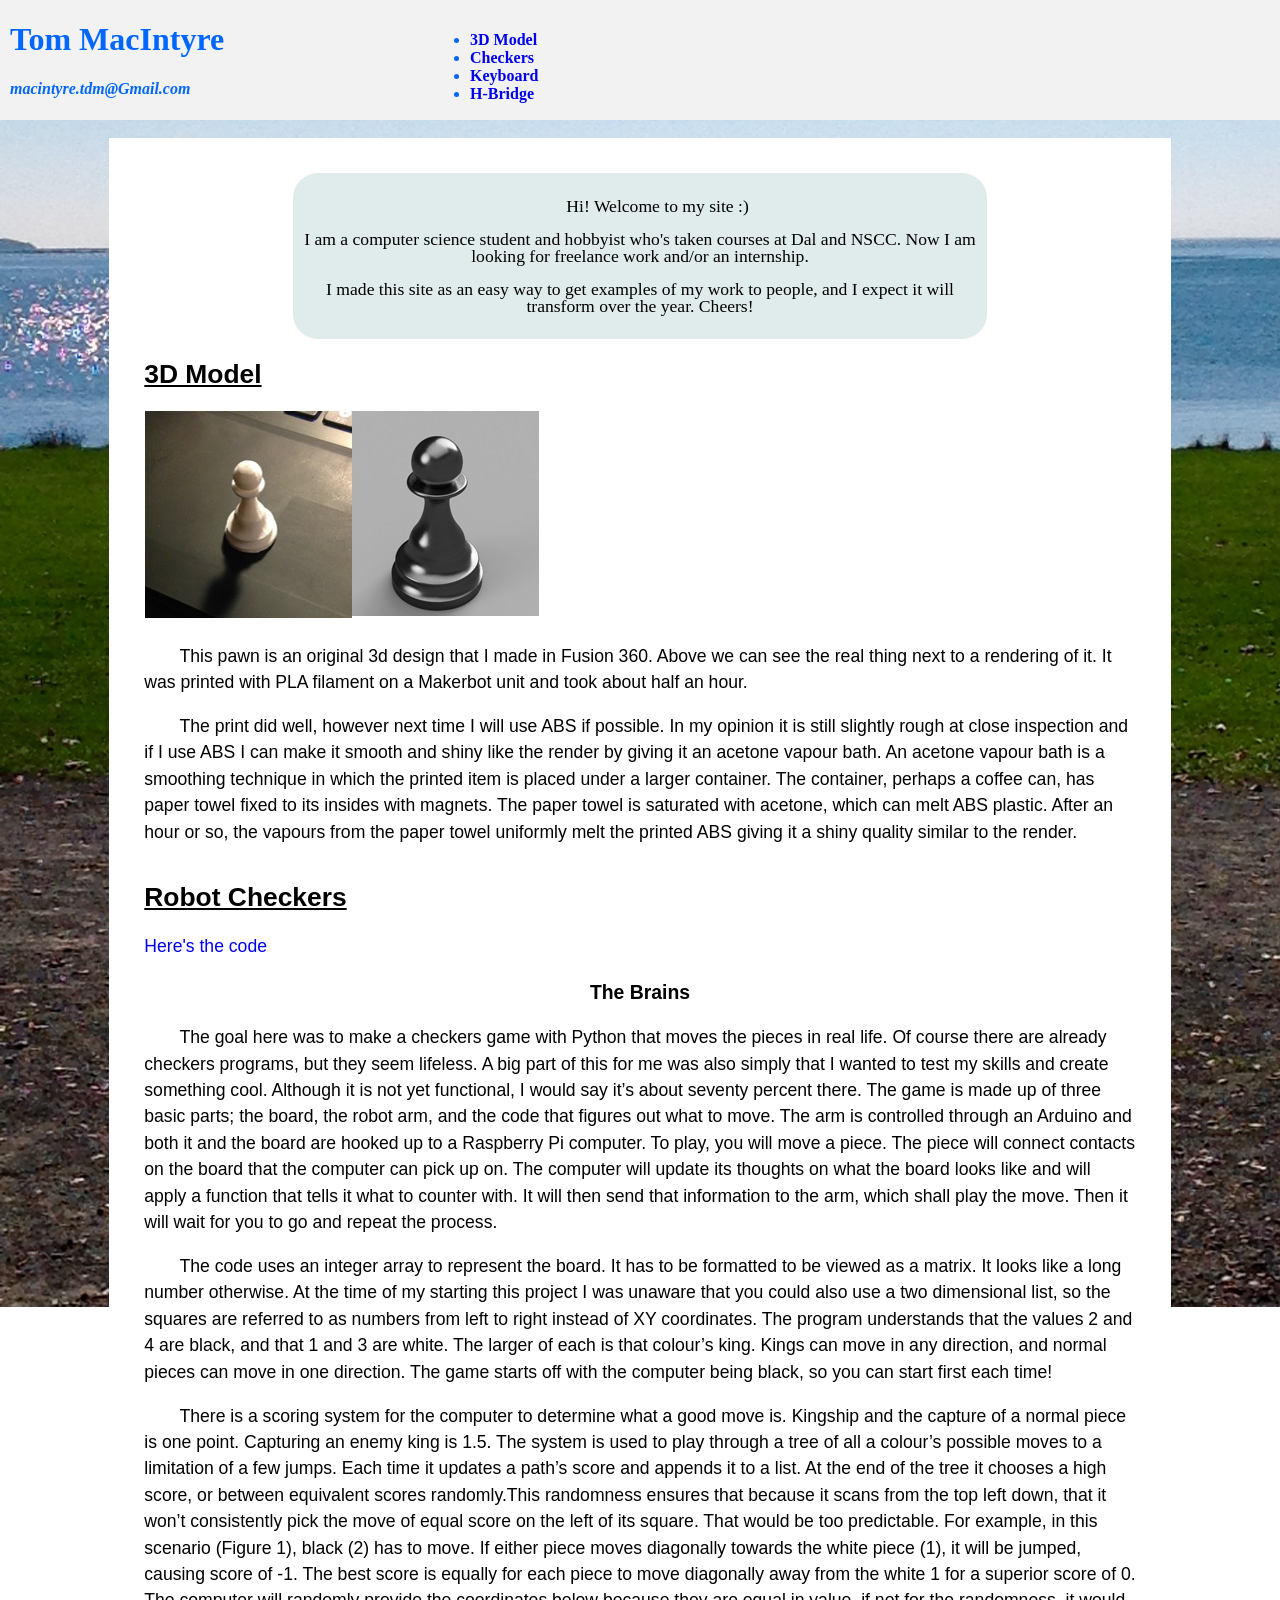
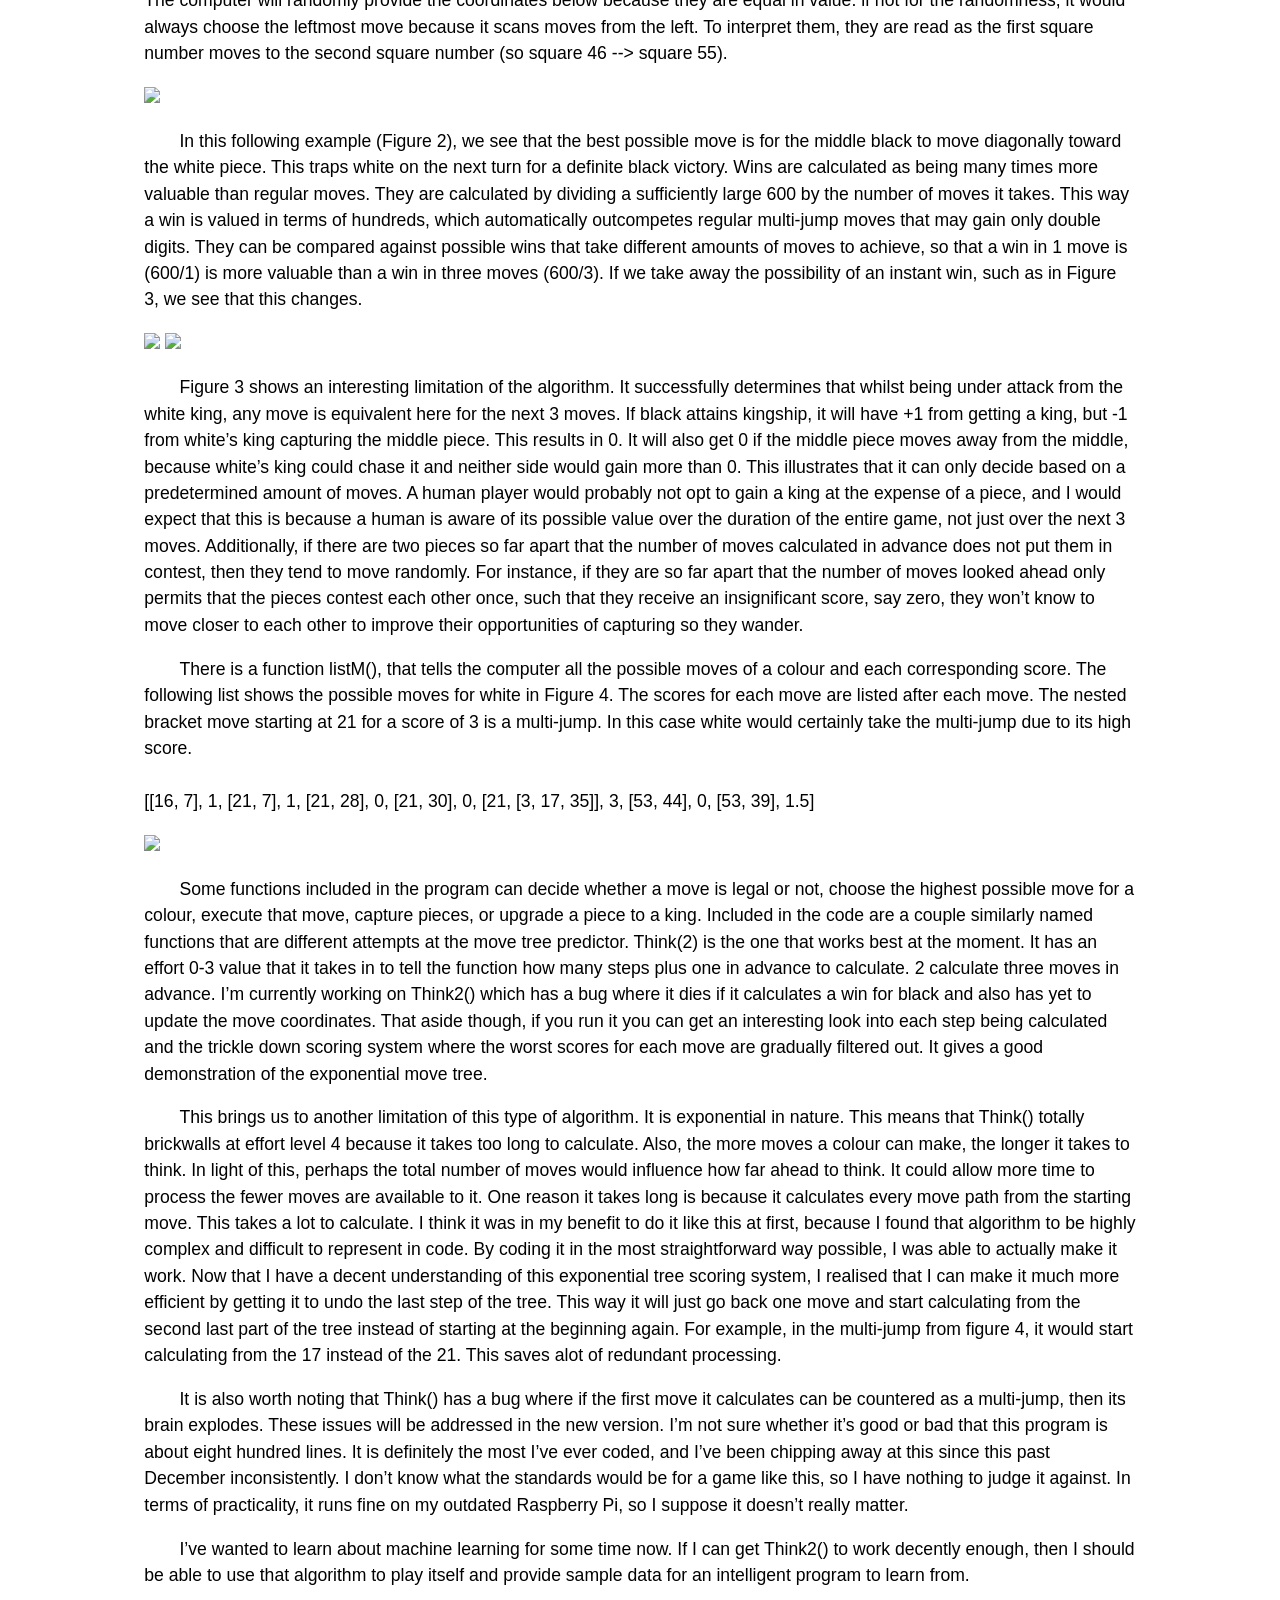
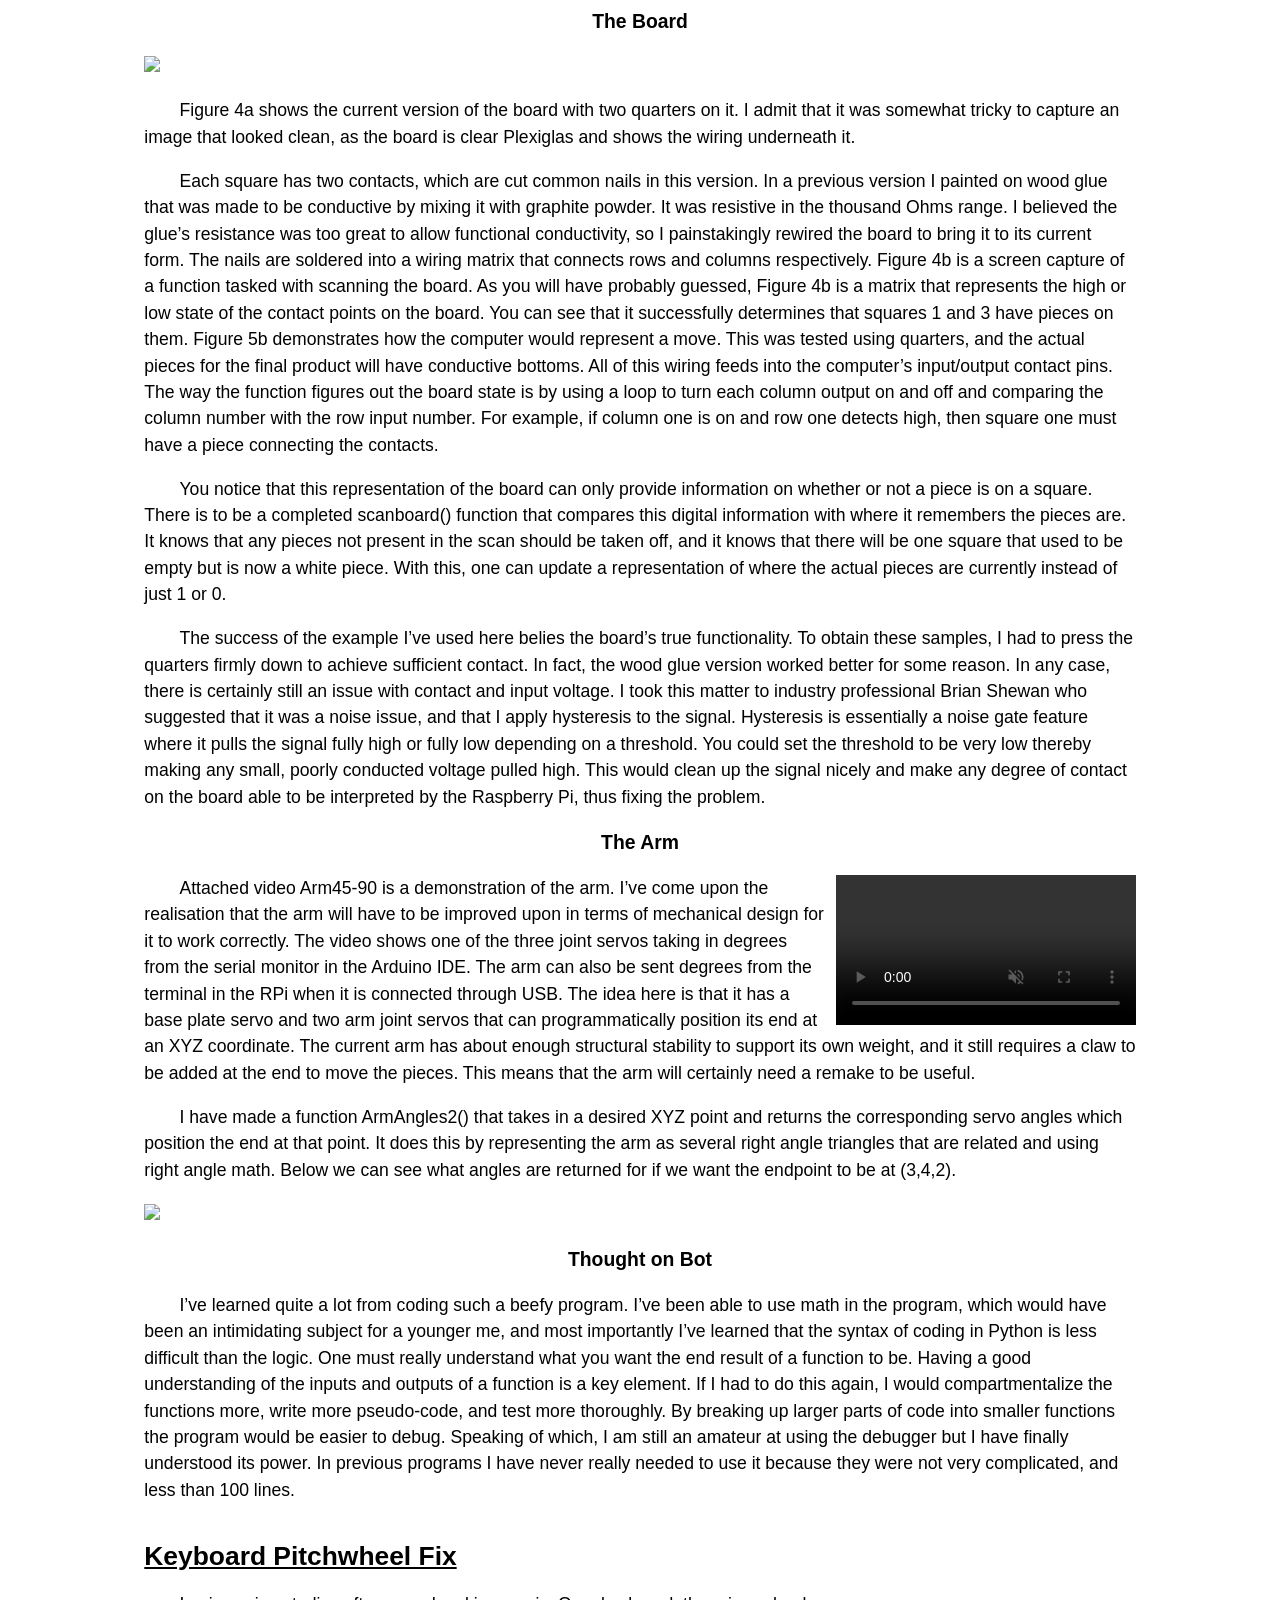
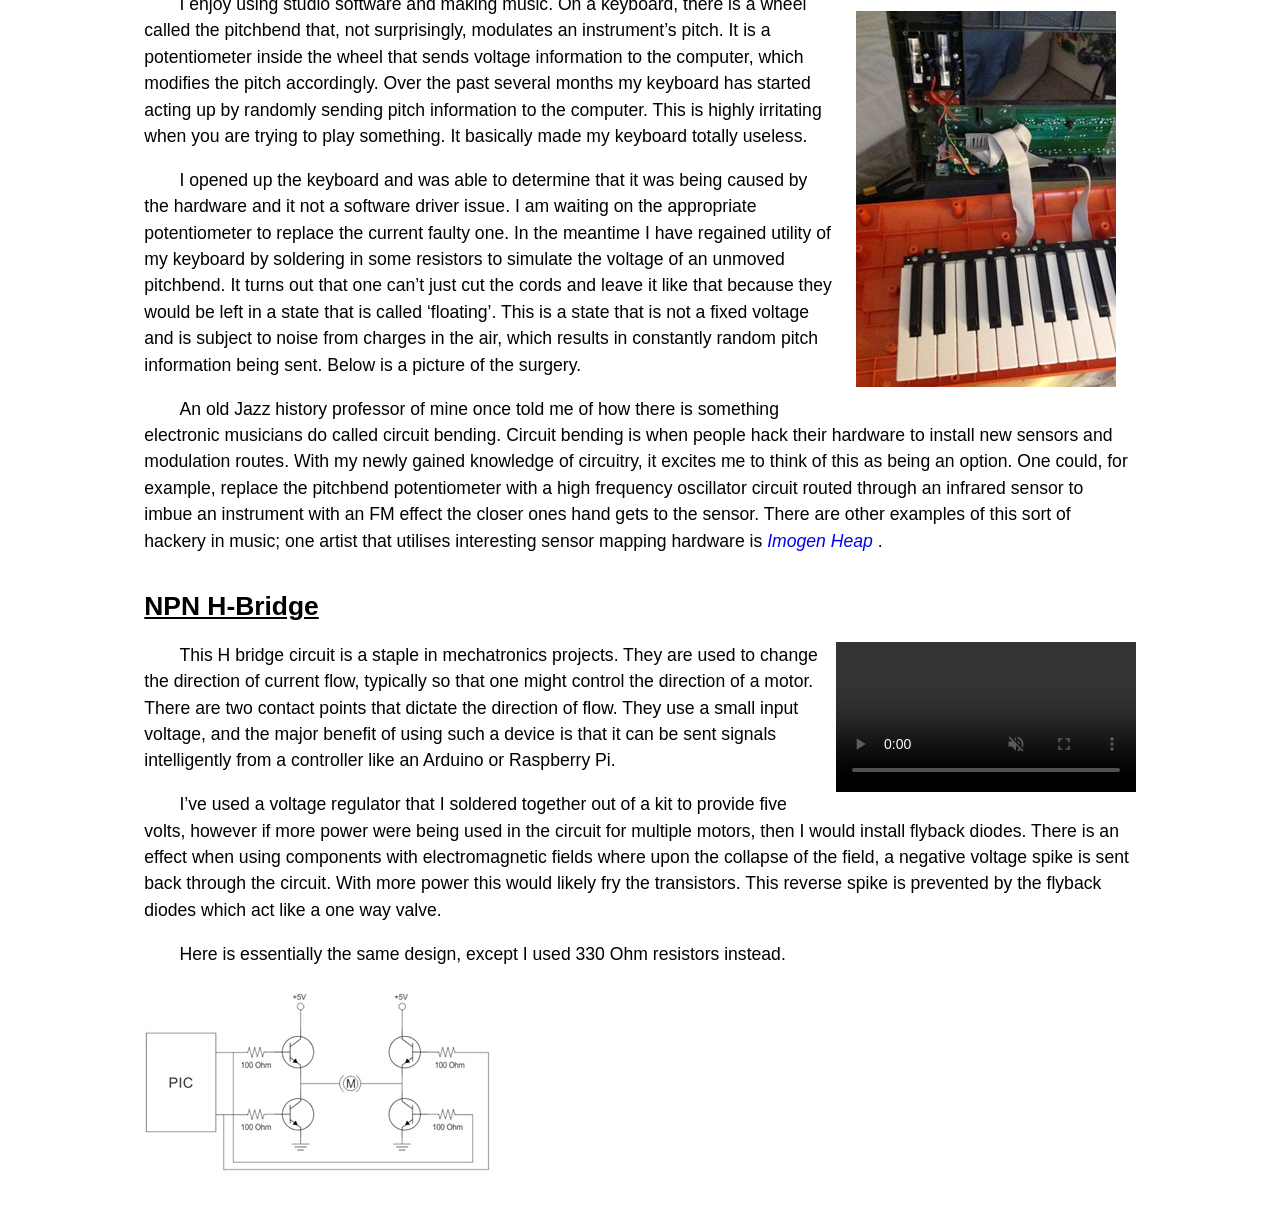
==== index.html @ 58f38b6b "new site" ====
<!DOCTYPE html>
<html>
	<head>
		<!--
		Author: Tom MacIntyre
		Date:2017, September 8th
		Filename: Test
		Supporting files:
		Supporting files:
		-->
		<meta charset="UTF-8"/>		
		<title> My Site </title>
		<meta http-equiv="refresh" content="199" >
	<style>
	p{
		text-indent:2em;
	}
	a{			
		text-decoration:none;		
	}
	h2:before { 
	  display: block; 
	  content: " "; 
	  margin-top: -135px; 
	  height: 135px; 
	  visibility: hidden; 
	}
	html { 
	  background: url("parksea1.jpg") no-repeat center center fixed; 
	  -webkit-background-size: cover;
	  -moz-background-size: cover;
	  -o-background-size: cover;
	  background-size: cover;
	}
	
	header{
		color:rgb(0, 102, 255);
		font-family:"georgia",Times, serif;
		height:120px;
		position:fixed;
		top:0px;
		left:0px;
		min-width:5000px;
		padding-left:10px;
		background-color:rgba(242, 242, 242, 1);
		z-index: 1;
	}
	
	
	#main{	 		
		font-family:"Book Antiqua",sans-serif;
		font-weight:100;
		line-height:150%;
		font-size:1.1em;
		display:inline-block;
		background-color:white;
		padding:2em;		
		margin-top:0px;		
		margin-left:8%;
		margin-right:8%;
		min-width:600px;
		position:relative;
				
		top:130px;	 
	}	
	h3{
		font-size:1.1em;
		text-align:center;
	}
	
	h2{
	text-decoration: underline;
	
	}
	nav{
	
		position:fixed;		
		height:30px;
		top:15px;
		left:430px;		
		padding-right:25px; 
		padding-left:0px; 		
	}
	
	#intro{
	
	padding:.4em;
	border-radius: 25px;
	text-align:center;
	background-color:rgba(102, 153, 153, 0.2);
	margin-left:15%;
	margin-right:15%;
	font-family:"georgia",Times, serif;
	line-height:95%;	
	}
	#finthoughts{
		display:inline-block;
	}
	#armvid{
		display:inline-block;
		float:right;
		padding-left:10px;
	}
	#bridgevid{
		display:inline-block;
		float:right;
		padding-left:10px;
	}	
	section{display:inline-block;}
	#imogen{
		color:purple; 
		text-decoration:none;
		color:inherit;
	}
	#pawnsimg{width:30%;}
	#keyboardimg{display:inline-block;float:right; margin:20px; }
	
	
	</style>
	
	</head>
	
	
	<header> 
		<h1> <strong> Tom MacIntyre </h1>
		<address>macintyre.tdm@Gmail.com</address>
	<nav>
		<ul>
			<li><a href="#3dmodel">3D Model</a></li>
			<li><a href="#checkers">Checkers</a></li>
			<li><a href="#keyboard">Keyboard </a></li>
			<li><a href="#bridge">H-Bridge</a></li>
		</ul>
	</nav>
	</header>
	
	<body>
	
	
	<section id="main">		
		
		<section id="intro">
			<p>Hi! Welcome to my site :)<br> <br>
			I am a computer science student and hobbyist who's taken courses at Dal and NSCC. Now I am looking for freelance work and/or an internship.
			<br>			<br>
			I made this site as an easy way to get examples of my work to people, and I expect it will transform over the year.
			Cheers!
			</p>
		</section>
		
		<section>
			<h2 id="3dmodel">3D Model</h2>
			<img id="realpawnimg" src="pawns.jpg">
			
			<p>
			This pawn is an original 3d design that I made in Fusion 360. Above we can see the real thing next to a rendering of it. It was printed with PLA filament on a Makerbot unit and took about half an hour. </p>
			<p>
			The print did well, however next time I will use ABS if possible. In my opinion it is still slightly rough at close inspection and if I use ABS I can make it smooth and shiny like the render by giving it an acetone vapour bath. An acetone vapour bath is a smoothing technique in which the printed item is placed under a larger container. The container, perhaps a coffee can, has paper towel fixed to its insides with magnets. The paper towel is saturated with acetone, which can melt ABS plastic. After an hour or so, the vapours from the paper towel uniformly melt the printed ABS giving it a shiny quality similar to the render.
			</p>
		</section>
		<section>
			<h2 id="checkers">Robot Checkers</h2>
			<a href="Robot Checkers Code.txt">Here's the code</a>
			
			<h3>The Brains</h3>
			
			<p>
			The goal here was to make a checkers game with Python that moves the pieces in real life. Of course there are already checkers programs, but they seem lifeless. A big part of this for me was also simply that I wanted to test my skills and create something cool. Although it is not yet functional, I would say it’s about seventy percent there.
			The game is made up of three basic parts; the board, the robot arm, and the code that figures out what to move. 
			The arm is controlled through an Arduino and both it and the board are hooked up to a Raspberry Pi computer.
			To play, you will move a piece. The piece will connect contacts on the board that the computer can pick up on. The computer will update its thoughts on what the board looks like and will apply a function that tells it what to counter with. It will then send that information to the arm, which shall play the move. Then it will wait for you to go and repeat the process.

			</p>
			<p>
			The code uses an integer array to represent the board. It has to be formatted to be viewed as a matrix. It looks like a long number otherwise. At the time of my starting this project I was unaware that you could also use a two dimensional list, so the squares are referred to as numbers from left to right instead of XY coordinates. 
			The program understands that the values 2 and 4 are black, and that 1 and 3 are white. The larger of each is that colour’s king. Kings can move in any direction, and normal pieces can move in one direction. The game starts off with the computer being black, so you can start first each time!
			</p>
			<p>
			
			There is a scoring system for the computer to determine what a good move is. Kingship and the capture of a normal piece is one point. Capturing an enemy king is 1.5. The system is used to play through a tree of all a colour’s possible moves to a limitation of a few jumps. Each time it updates a path’s score and appends it to a list. At the end of the tree it chooses a high score, or between equivalent scores randomly.This randomness ensures that because it scans from the top left down, that it won’t consistently pick the move of equal score on the left of its square. That would be too predictable. For example, in this scenario (Figure 1), black (2) has to move. If either piece moves diagonally towards the white piece (1), it will be jumped, causing score of -1. The best score is equally for each piece to move diagonally away from the white 1 for a superior score of 0.  The computer will randomly provide the coordinates below because they are equal in value. if not for the randomness, it would always choose the leftmost move because it scans moves from the left. To interpret them, they are read as the first square number moves to the second square number (so square 46 --> square 55).

			</p>
			<img src="fig1.jpg">
			<p>
			In this following example (Figure 2), we see that the best possible move is for the middle black to move diagonally toward the white piece. This traps white on the next turn for a definite black victory. Wins are calculated as being many times more valuable than regular moves. They are calculated by dividing a sufficiently large 600 by the number of moves it takes. This way a win is valued in terms of hundreds, which automatically outcompetes regular multi-jump moves that may gain only double digits. They can be compared against possible wins that take different amounts of moves to achieve, so that a win in 1 move is (600/1) is more valuable than a win in three moves (600/3). If we take away the possibility of an instant win, such as in Figure 3, we see that this changes.

			</p>
			<img src="fig2.jpg">
			<img src="fig3.jpg">
			<p>
			Figure 3 shows an interesting limitation of the algorithm. It successfully determines that whilst being under attack from the white king, any move is equivalent here for the next 3 moves. If black attains kingship, it will have +1 from getting a king, but -1 from white’s king capturing the middle piece. This results in 0. It will also get 0 if the middle piece moves away from the middle, because white’s king could chase it and neither side would gain more than 0. This illustrates that it can only decide based on a predetermined amount of moves. A human player would probably not opt to gain a king at the expense of a piece, and I would expect that this is because a human is aware of its possible value over the duration of the entire game, not just over the next 3 moves. Additionally, if there are two pieces so far apart that the number of moves calculated in advance does not put them in contest, then they tend to move randomly. For instance, if they are so far apart that the number of moves looked ahead only permits that the pieces contest each other once, such that they receive an insignificant score, say zero, they won’t know to move closer to each other to improve their opportunities of capturing so they wander.
			</p>
			<p>
			There is a function listM(), that tells the computer all the possible moves of a colour and each corresponding score. The following list shows the possible moves for white in Figure 4. The scores for each move are listed after each move. The nested bracket move starting at 21 for a score of 3 is a multi-jump. In this case white would certainly take the multi-jump due to its high score.
			<br><br>
			[[16, 7], 1, [21, 7], 1, [21, 28], 0, [21, 30], 0, [21, [3, 17, 35]], 3, [53, 44], 0, [53, 39], 1.5]
			</p>
			<img src="fig4.jpg">
			<p>
			Some functions included in the program can decide whether a move is legal or not, choose the highest possible move for a colour, execute that move, capture pieces, or upgrade a piece to a king.

			Included in the code are a couple similarly named functions that are different attempts at the move tree predictor. Think(2) is the one that works best at the moment. It has an effort 0-3 value that it takes in to tell the function how many steps plus one in advance to calculate. 2 calculate three moves in advance. I’m currently working on Think2() which has a bug where it dies if it calculates a win for black and also has yet to update the move coordinates. That aside though, if you run it you can get an interesting look into each step being calculated and the trickle down scoring system where the worst scores for each move are gradually filtered out. It gives a good demonstration of the exponential move tree. 

			</p>
			<p>
			This brings us to another limitation of this type of algorithm. It is exponential in nature. This means that Think() totally brickwalls at effort level 4 because it takes too long to calculate. Also, the more moves a colour can make, the longer it takes to think. In light of this, perhaps the total number of moves would influence how far ahead to think. It could allow more time to process the fewer moves are available to it. One reason it takes long is because it calculates every move path from the starting move. This takes a lot to calculate. I think it was in my benefit to do it like this at first, because I found that algorithm to be highly complex and difficult to represent in code. By coding it in the most straightforward way possible, I was able to actually make it work. Now that I have a decent understanding of this exponential tree scoring system, I realised that I can make it much more efficient by getting it to undo the last step of the tree. This way it will just go back one move and start calculating from the second last part of the tree instead of starting at the beginning again. For example, in the multi-jump from figure 4, it would start calculating from the 17 instead of the 21. This saves alot of redundant processing.
			</p>
			<p>
			It is also worth noting that Think() has a bug where if the first move it calculates can be countered as a multi-jump, then its brain explodes. These issues will be addressed in the new version.
			I’m not sure whether it’s good or bad that this program is about eight hundred lines. It is definitely the most I’ve ever coded, and I’ve been chipping away at this since this past December inconsistently.  I don’t know what the standards would be for a game like this, so I have nothing to judge it against. In terms of practicality, it runs fine on my outdated Raspberry Pi, so I suppose it doesn’t really matter. 

			</p>
			
			<p>
			I’ve wanted to learn about machine learning for some time now. If I can get Think2() to work decently enough, then I should be able to use that algorithm to play itself and provide sample data for an intelligent program to learn from. 
			</p>
			
			<h3>The Board</h3>
			<img src="figboard.jpg">
			
			<p>
			Figure 4a shows the current version of the board with two quarters on it. I admit that it was somewhat tricky to capture an image that looked clean, as the board is clear Plexiglas and shows the wiring underneath it. 
			</p>
			<p>
			Each square has two contacts, which are cut common nails in this version. In a previous version I painted on wood glue that was made to be conductive by mixing it with graphite powder. It was resistive in the thousand Ohms range. I believed the glue’s resistance was too great to allow functional conductivity, so I painstakingly rewired the board to bring it to its current form. The nails are soldered into a wiring matrix that connects rows and columns respectively. Figure 4b is a screen capture of a function tasked with scanning the board. As you will have probably guessed, Figure 4b is a matrix that represents the high or low state of the contact points on the board. You can see that it successfully determines that squares 1 and 3 have pieces on them. Figure 5b demonstrates how the computer would represent a move. This was tested using quarters, and the actual pieces for the final product will have conductive bottoms. All of this wiring feeds into the computer’s input/output contact pins. The way the function figures out the board state is by using a loop to turn each column output on and off and comparing the column number with the row input number. For example, if column one is on and row one detects high, then square one must have a piece connecting the contacts.
			</p>
			<p>
			You notice that this representation of the board can only provide information on whether or not a piece is on a square. There is to be a completed scanboard() function that compares this digital information with where it remembers the pieces are. It knows that any pieces not present in the scan should be taken off, and it knows that there will be one square that used to be empty but is now a white piece. With this, one can update a representation of where the actual pieces are currently instead of just 1 or 0.
			</p>
			<p>
			The success of the example I’ve used here belies the board’s true functionality. To obtain these samples, I had to press the quarters firmly down to achieve sufficient contact. In fact, the wood glue version worked better for some reason. In any case, there is certainly still an issue with contact and input voltage. I took this matter to industry professional Brian Shewan who suggested that it was a noise issue, and that I apply hysteresis to the signal. Hysteresis is essentially a noise gate feature where it pulls the signal fully high or fully low depending on a threshold. You could set the threshold to be very low thereby making any small, poorly conducted voltage pulled high. This would clean up the signal nicely and make any degree of contact on the board able to be interpreted by the Raspberry Pi, thus fixing the problem.
			</p>
			
			<h3>The Arm</h3>
			<video id="armvid" controls muted>
			  <source src="Arm45-90.mp4" type="video/mp4">			  
			  Your browser does not support the video tag.
			</video>
			
			<p>
			Attached video Arm45-90 is a demonstration of the arm. I’ve come upon the realisation that the arm will have to be improved upon in terms of mechanical design for it to work correctly. The video shows one of the three joint servos taking in degrees from the serial monitor in the Arduino IDE. The arm can also be sent degrees from the terminal in the RPi when it is connected through USB. The idea here is that it has a base plate servo and two arm joint servos that can programmatically position its end at an XYZ coordinate. The current arm has about enough structural stability to support its own weight, and it still requires a claw to be added at the end to move the pieces. This means that the arm will certainly need a remake to be useful.
			</p>
			<p>
			I have made a function ArmAngles2() that takes in a desired XYZ point and returns the corresponding servo angles which position the end at that point. It does this by representing the arm as several right angle triangles that are related and using right angle math.
			Below we can see what angles are returned for if we want the endpoint to be at (3,4,2).
			</p>
			<img src="figarm.jpg">
			
			<div id="finthoughts"><h3 >Thought on Bot</h3>
			<p>
			I’ve learned quite a lot from coding such a beefy program. I’ve been able to use math in the program, which would have been an intimidating subject for a younger me, and most importantly I’ve learned that the syntax of coding in Python is less difficult than the logic. One must really understand what you want the end result of a function to be. Having a good understanding of the inputs and outputs of a function is a key element. If I had to do this again, I would compartmentalize the functions more, write more pseudo-code, and test more thoroughly. By breaking up larger parts of code into smaller functions the program would be easier to debug. Speaking of which, I am still an amateur at using the debugger but I have finally understood its power. In previous programs I have never really needed to use it because they were not very complicated, and less than 100 lines. 
			</p>
			</div>
		</section>
		
		
		<section>
			<h2 id="keyboard">Keyboard Pitchwheel Fix</h2>
			<img id="keyboardimg" src="keyboard.jpg">
			<p>
			I enjoy using studio software and making music. On a keyboard, there is a wheel called the pitchbend that, not surprisingly, modulates an instrument’s pitch. It is a potentiometer inside the wheel that sends voltage information to the computer, which modifies the pitch accordingly. Over the past several months my keyboard has started acting up by randomly sending pitch information to the computer. This is highly irritating when you are trying to play something. It basically made my keyboard totally useless.</p>
			
			<p>I opened up the keyboard and was able to determine that it was being caused by the hardware and it not a software driver issue. I am waiting on the appropriate potentiometer to replace the current faulty one. In the meantime I have regained utility of my keyboard by soldering in some resistors to simulate the voltage of an unmoved pitchbend. It turns out that one can’t just cut the cords and leave it like that because they would be left in a state that is called ‘floating’. This is a state that is not a fixed voltage and is subject to noise from charges in the air, which results in constantly random pitch information being sent. Below is a picture of the surgery.</p>
			<p>			
			An old Jazz history professor of mine once told me of how there is something electronic musicians do called circuit bending. Circuit bending is when people hack their hardware to install new sensors and modulation routes. With my newly gained knowledge of circuitry, it excites me to think of this as being an option. One could, for example, replace the pitchbend potentiometer with a high frequency oscillator circuit routed through an infrared sensor to imbue an instrument with an FM effect the closer ones hand gets to the sensor. There are other examples of this sort of hackery in music; one artist that utilises interesting sensor mapping hardware is <a href="https://www.youtube.com/watch?v=ci-yB6EgVW4" target="child"> <em id="imogen">Imogen Heap</em> </a>. 
			</p>
			
		</section>
		
		<section>
			<h2 id="bridge">NPN H-Bridge</h2>
			<video id="bridgevid" controls muted>
			  <source src="NPN_H_bridge.mp4" type="video/mp4">			  
			  Your browser does not support the video tag.
			</video>
			<p>		
				This H bridge circuit is a staple in mechatronics projects. They are used to change the direction of current flow, typically so that one might control the direction of a motor. There are two contact points that dictate the direction of flow. They use a small input voltage, and the major benefit of using such a device is that it can be sent signals intelligently from a controller like an Arduino or Raspberry Pi.</p>
				<p>
				I’ve used a voltage regulator that I soldered together out of a kit to provide five volts, however if more power were being used in the circuit for multiple motors, then I would install flyback diodes. There is an effect when using components with electromagnetic fields where upon the collapse of the field, a negative voltage spike is sent back through the circuit. With more power this would likely fry the transistors. This reverse spike is prevented by the flyback diodes which act like a one way valve.</p>
				<p>
			Here is essentially the same design, except I used 330 Ohm resistors instead. 
			</p>
			<img src="hbridge.jpg">
			
			
		</section>
	</section>
	
	</body>
	
	
	
	
	
</html>
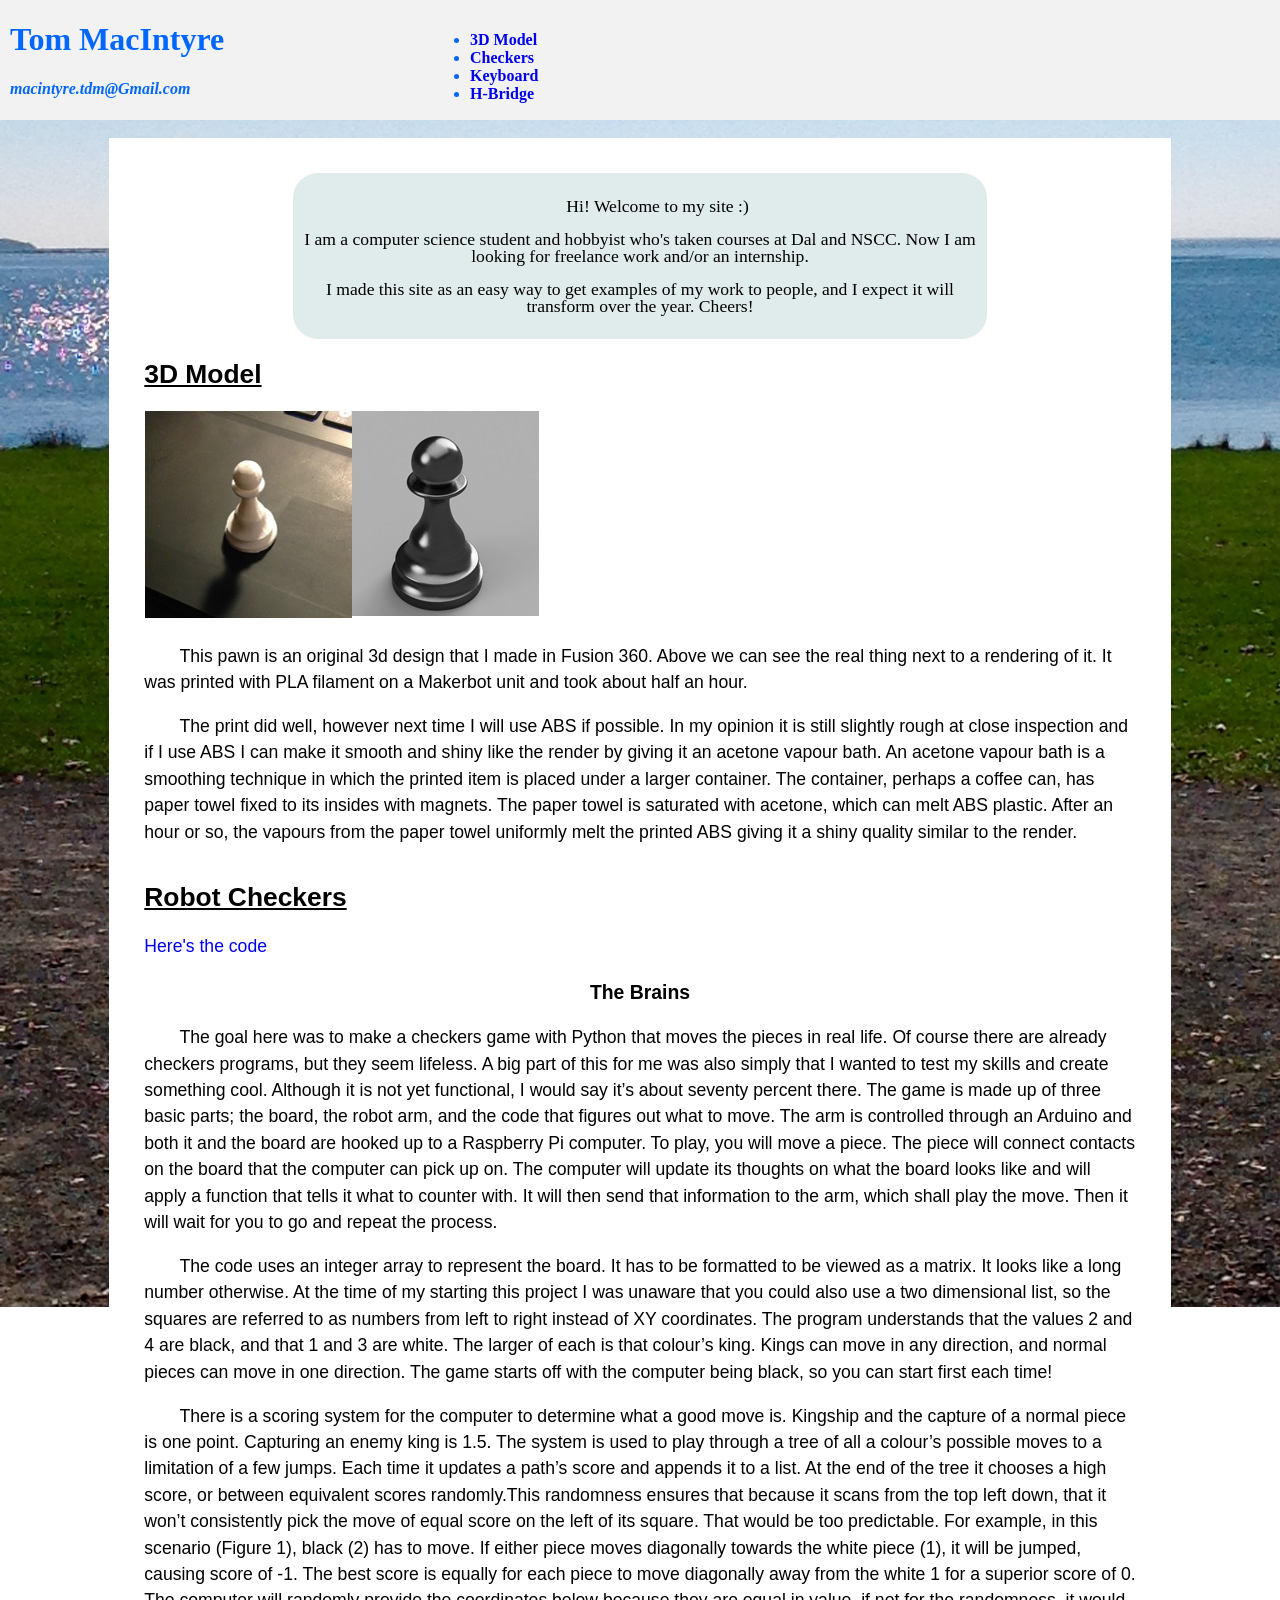
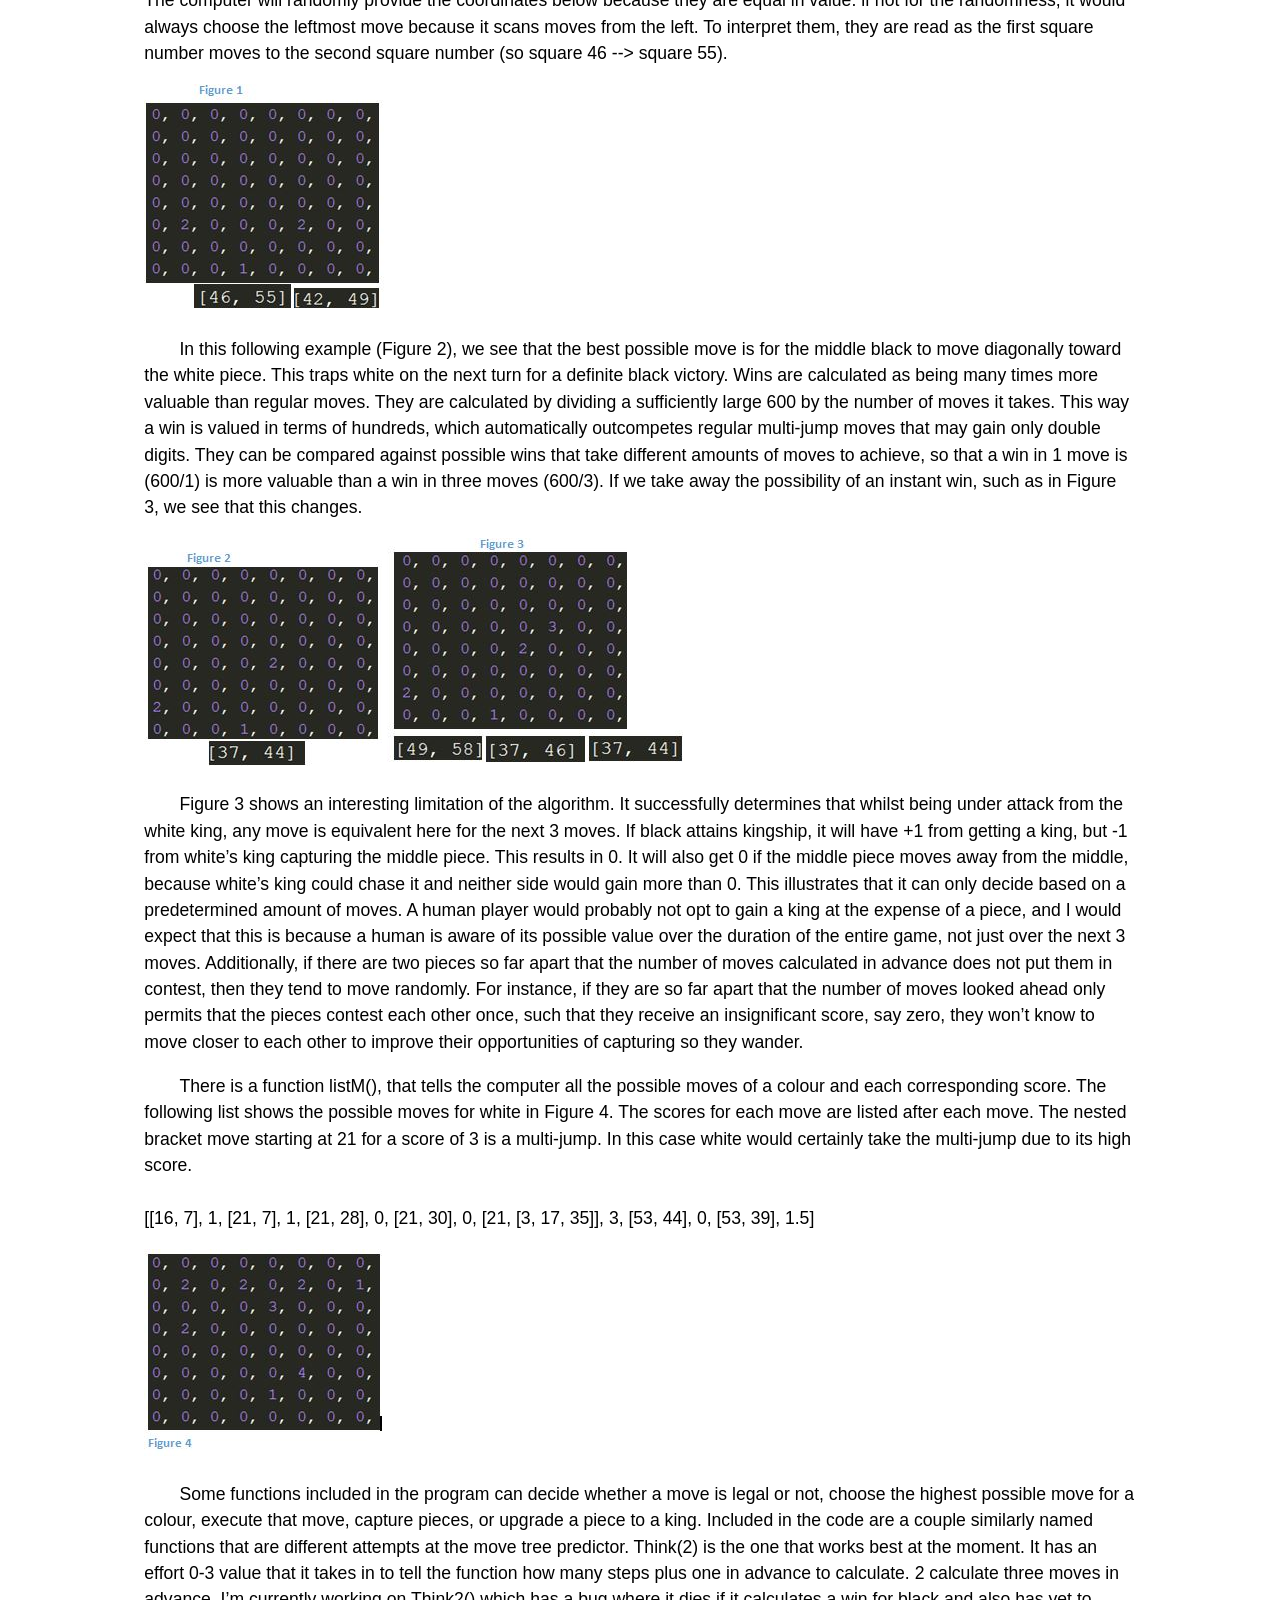
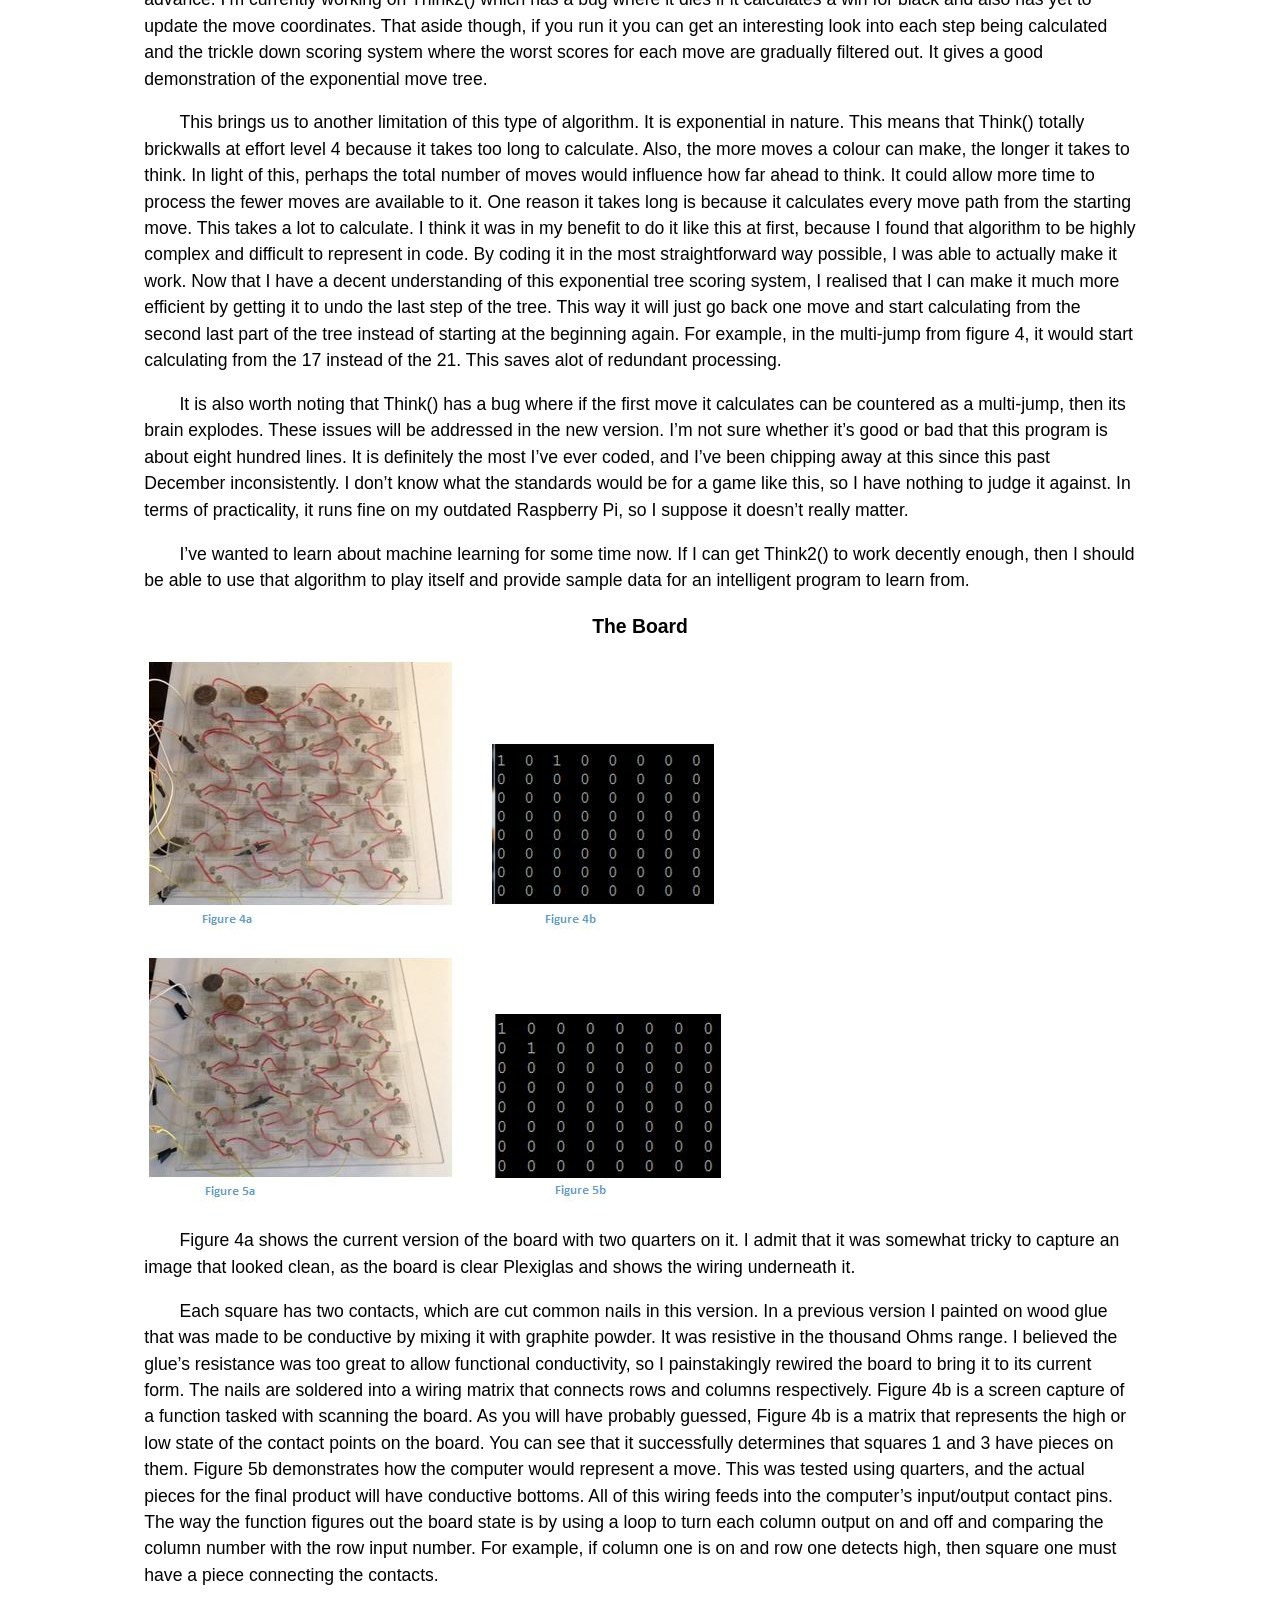
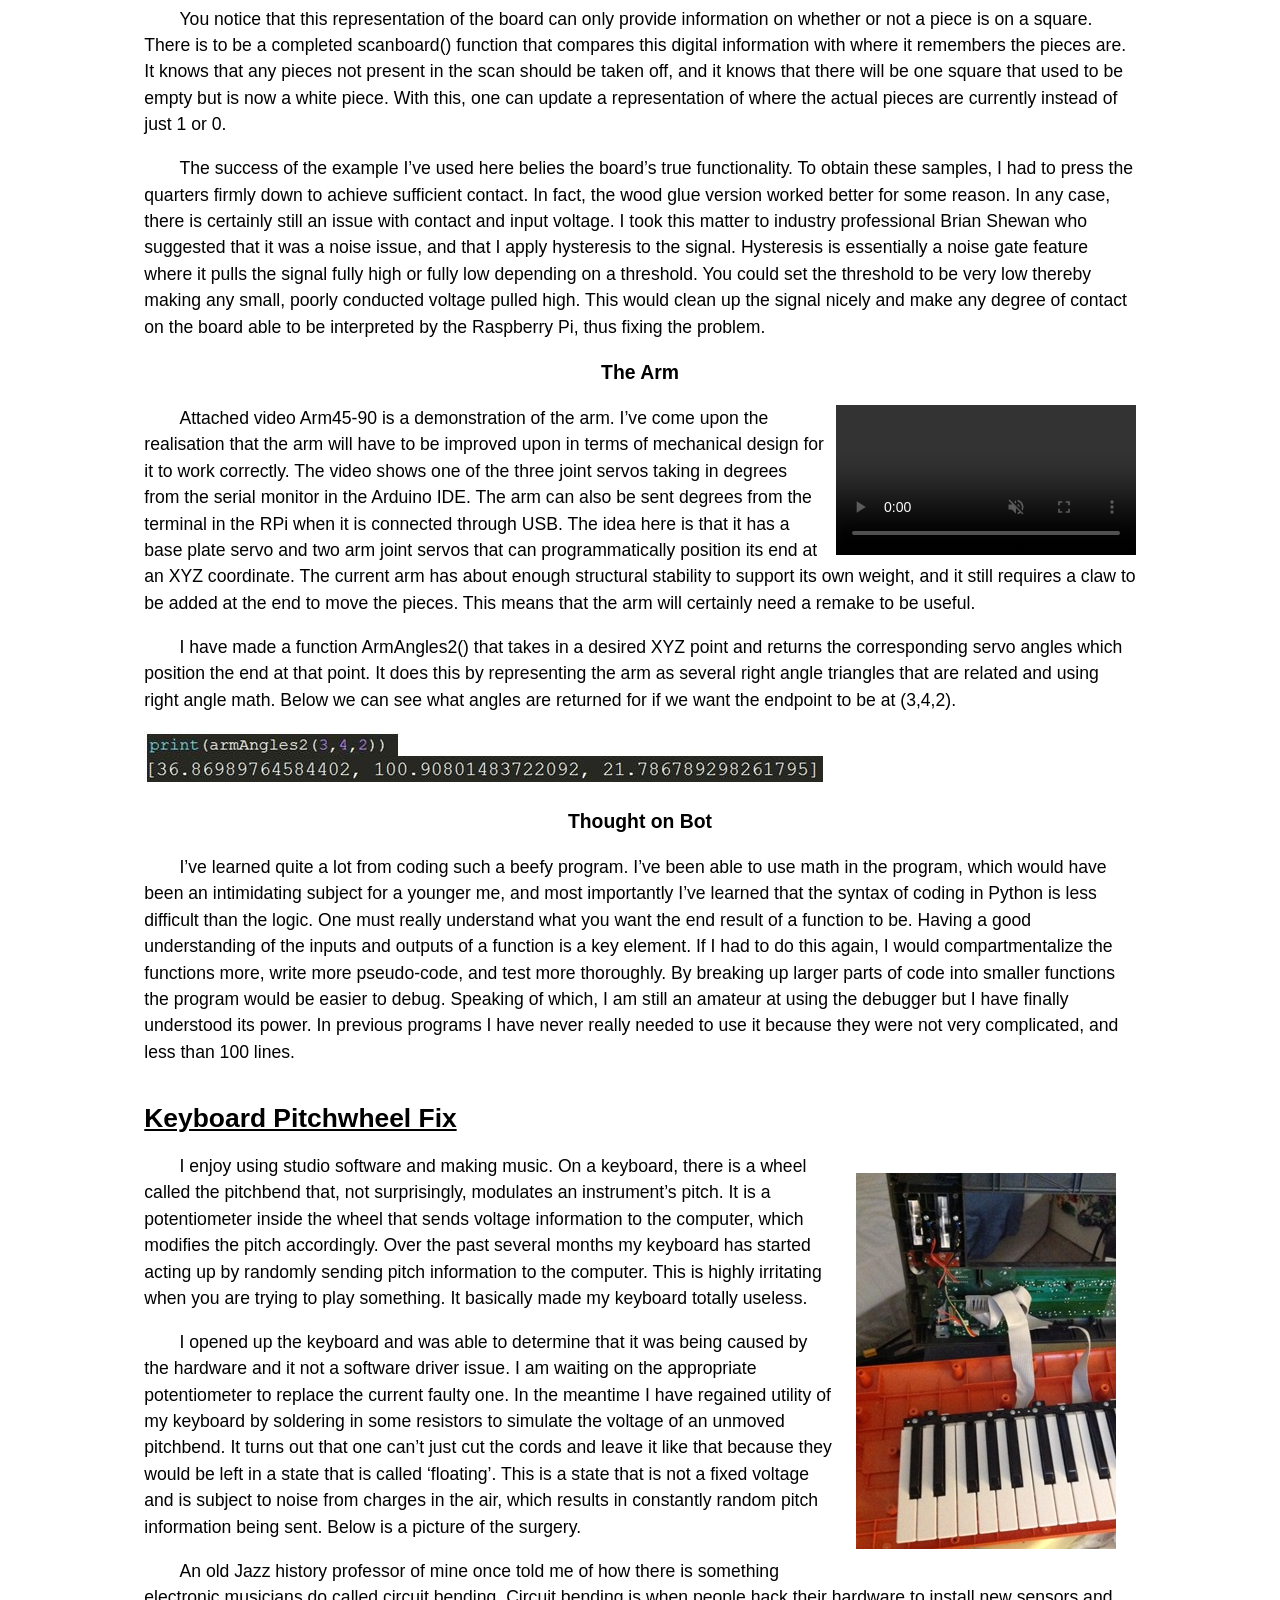
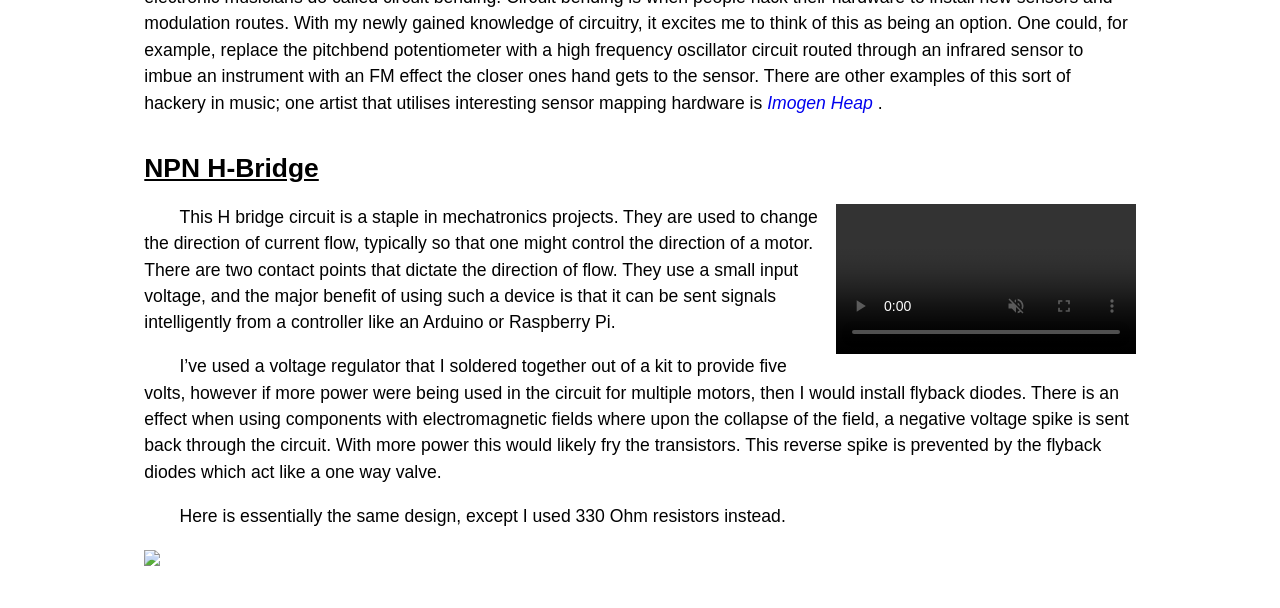
==== commit fff84be6: "stupid jpg vs JPG" ====
--- a/index.html
+++ b/index.html
@@ -180,13 +180,13 @@
 			There is a scoring system for the computer to determine what a good move is. Kingship and the capture of a normal piece is one point. Capturing an enemy king is 1.5. The system is used to play through a tree of all a colour’s possible moves to a limitation of a few jumps. Each time it updates a path’s score and appends it to a list. At the end of the tree it chooses a high score, or between equivalent scores randomly.This randomness ensures that because it scans from the top left down, that it won’t consistently pick the move of equal score on the left of its square. That would be too predictable. For example, in this scenario (Figure 1), black (2) has to move. If either piece moves diagonally towards the white piece (1), it will be jumped, causing score of -1. The best score is equally for each piece to move diagonally away from the white 1 for a superior score of 0.  The computer will randomly provide the coordinates below because they are equal in value. if not for the randomness, it would always choose the leftmost move because it scans moves from the left. To interpret them, they are read as the first square number moves to the second square number (so square 46 --> square 55).
 
 			</p>
-			<img src="fig1.jpg">
+			<img src="fig1.JPG">
 			<p>
 			In this following example (Figure 2), we see that the best possible move is for the middle black to move diagonally toward the white piece. This traps white on the next turn for a definite black victory. Wins are calculated as being many times more valuable than regular moves. They are calculated by dividing a sufficiently large 600 by the number of moves it takes. This way a win is valued in terms of hundreds, which automatically outcompetes regular multi-jump moves that may gain only double digits. They can be compared against possible wins that take different amounts of moves to achieve, so that a win in 1 move is (600/1) is more valuable than a win in three moves (600/3). If we take away the possibility of an instant win, such as in Figure 3, we see that this changes.
 
 			</p>
-			<img src="fig2.jpg">
-			<img src="fig3.jpg">
+			<img src="fig2.JPG">
+			<img src="fig3.JPG">
 			<p>
 			Figure 3 shows an interesting limitation of the algorithm. It successfully determines that whilst being under attack from the white king, any move is equivalent here for the next 3 moves. If black attains kingship, it will have +1 from getting a king, but -1 from white’s king capturing the middle piece. This results in 0. It will also get 0 if the middle piece moves away from the middle, because white’s king could chase it and neither side would gain more than 0. This illustrates that it can only decide based on a predetermined amount of moves. A human player would probably not opt to gain a king at the expense of a piece, and I would expect that this is because a human is aware of its possible value over the duration of the entire game, not just over the next 3 moves. Additionally, if there are two pieces so far apart that the number of moves calculated in advance does not put them in contest, then they tend to move randomly. For instance, if they are so far apart that the number of moves looked ahead only permits that the pieces contest each other once, such that they receive an insignificant score, say zero, they won’t know to move closer to each other to improve their opportunities of capturing so they wander.
 			</p>
@@ -195,7 +195,7 @@
 			<br><br>
 			[[16, 7], 1, [21, 7], 1, [21, 28], 0, [21, 30], 0, [21, [3, 17, 35]], 3, [53, 44], 0, [53, 39], 1.5]
 			</p>
-			<img src="fig4.jpg">
+			<img src="fig4.JPG">
 			<p>
 			Some functions included in the program can decide whether a move is legal or not, choose the highest possible move for a colour, execute that move, capture pieces, or upgrade a piece to a king.
 
@@ -216,7 +216,7 @@
 			</p>
 			
 			<h3>The Board</h3>
-			<img src="figboard.jpg">
+			<img src="figboard.JPG">
 			
 			<p>
 			Figure 4a shows the current version of the board with two quarters on it. I admit that it was somewhat tricky to capture an image that looked clean, as the board is clear Plexiglas and shows the wiring underneath it. 
@@ -244,7 +244,7 @@
 			I have made a function ArmAngles2() that takes in a desired XYZ point and returns the corresponding servo angles which position the end at that point. It does this by representing the arm as several right angle triangles that are related and using right angle math.
 			Below we can see what angles are returned for if we want the endpoint to be at (3,4,2).
 			</p>
-			<img src="figarm.jpg">
+			<img src="figarm.JPG">
 			
 			<div id="finthoughts"><h3 >Thought on Bot</h3>
 			<p>
@@ -280,7 +280,7 @@
 				<p>
 			Here is essentially the same design, except I used 330 Ohm resistors instead. 
 			</p>
-			<img src="hbridge.jpg">
+			<img src="hbridge.JPG">
 			
 			
 		</section>
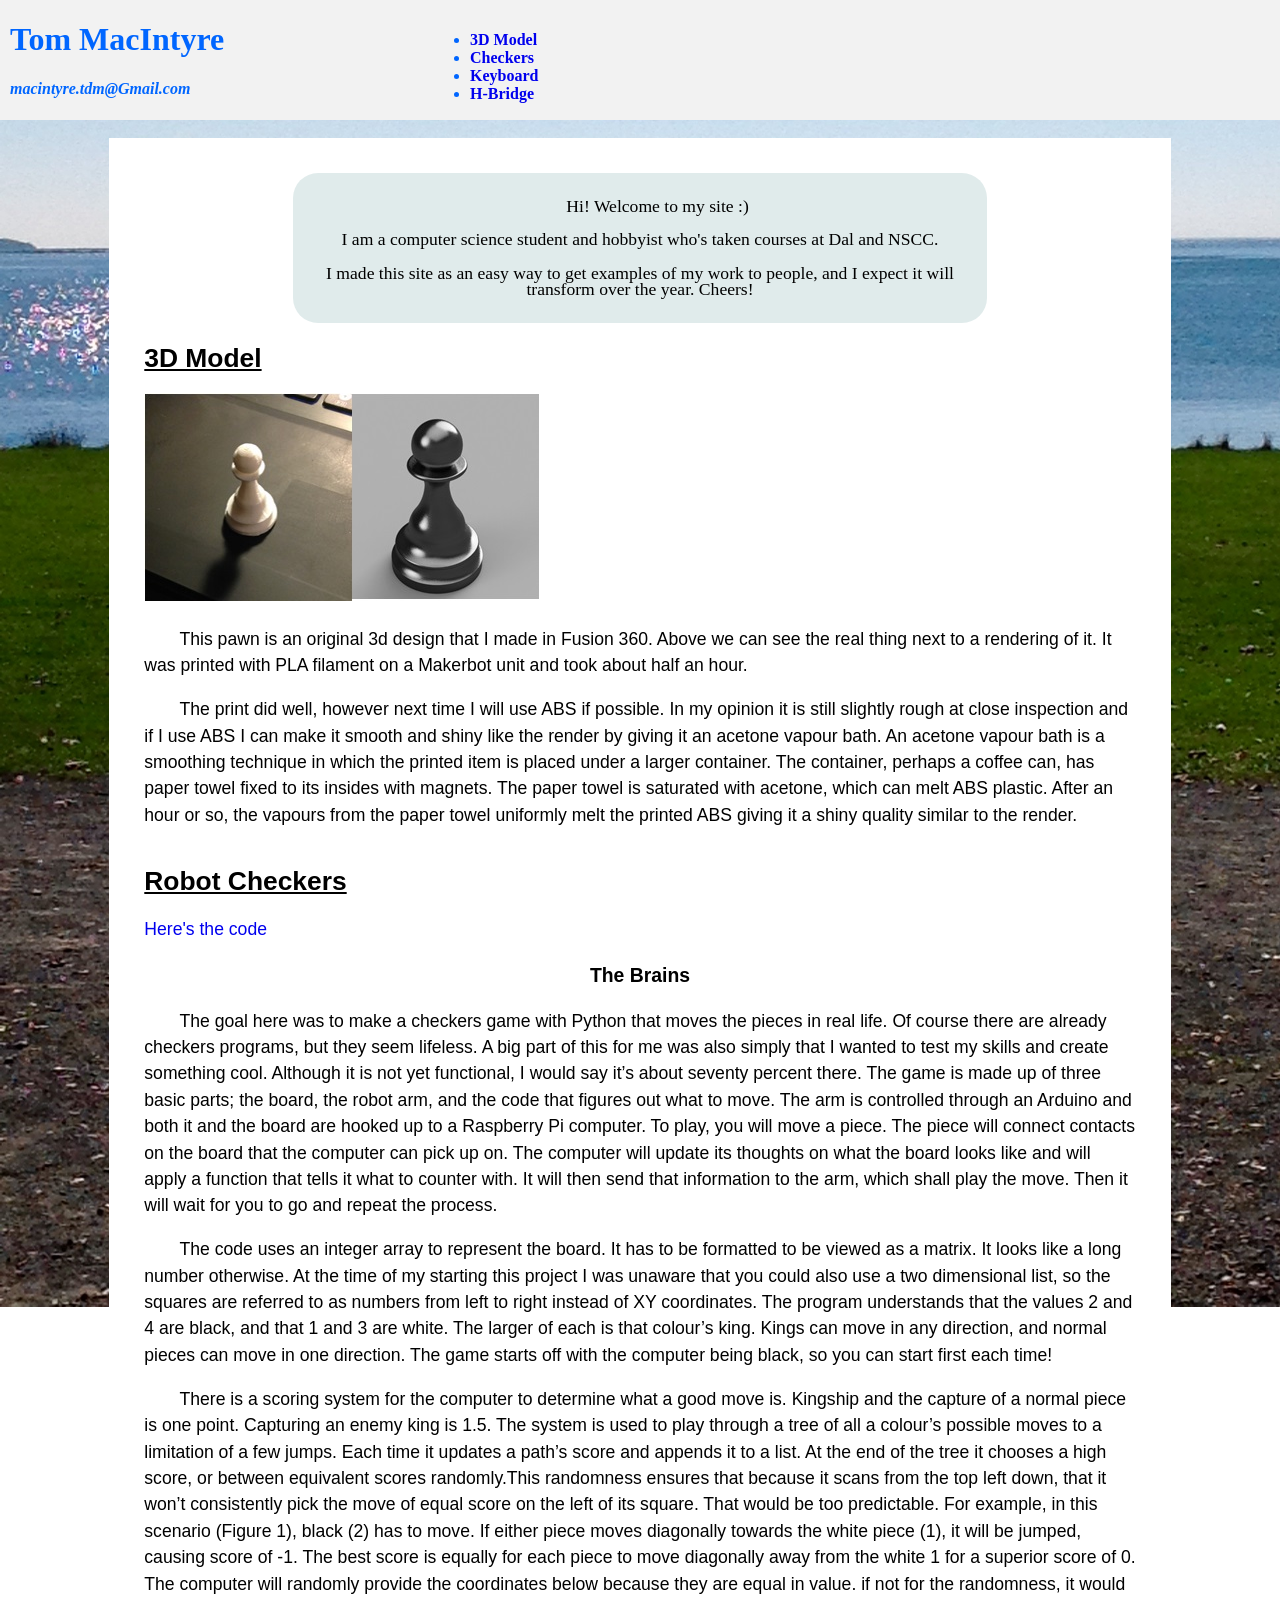
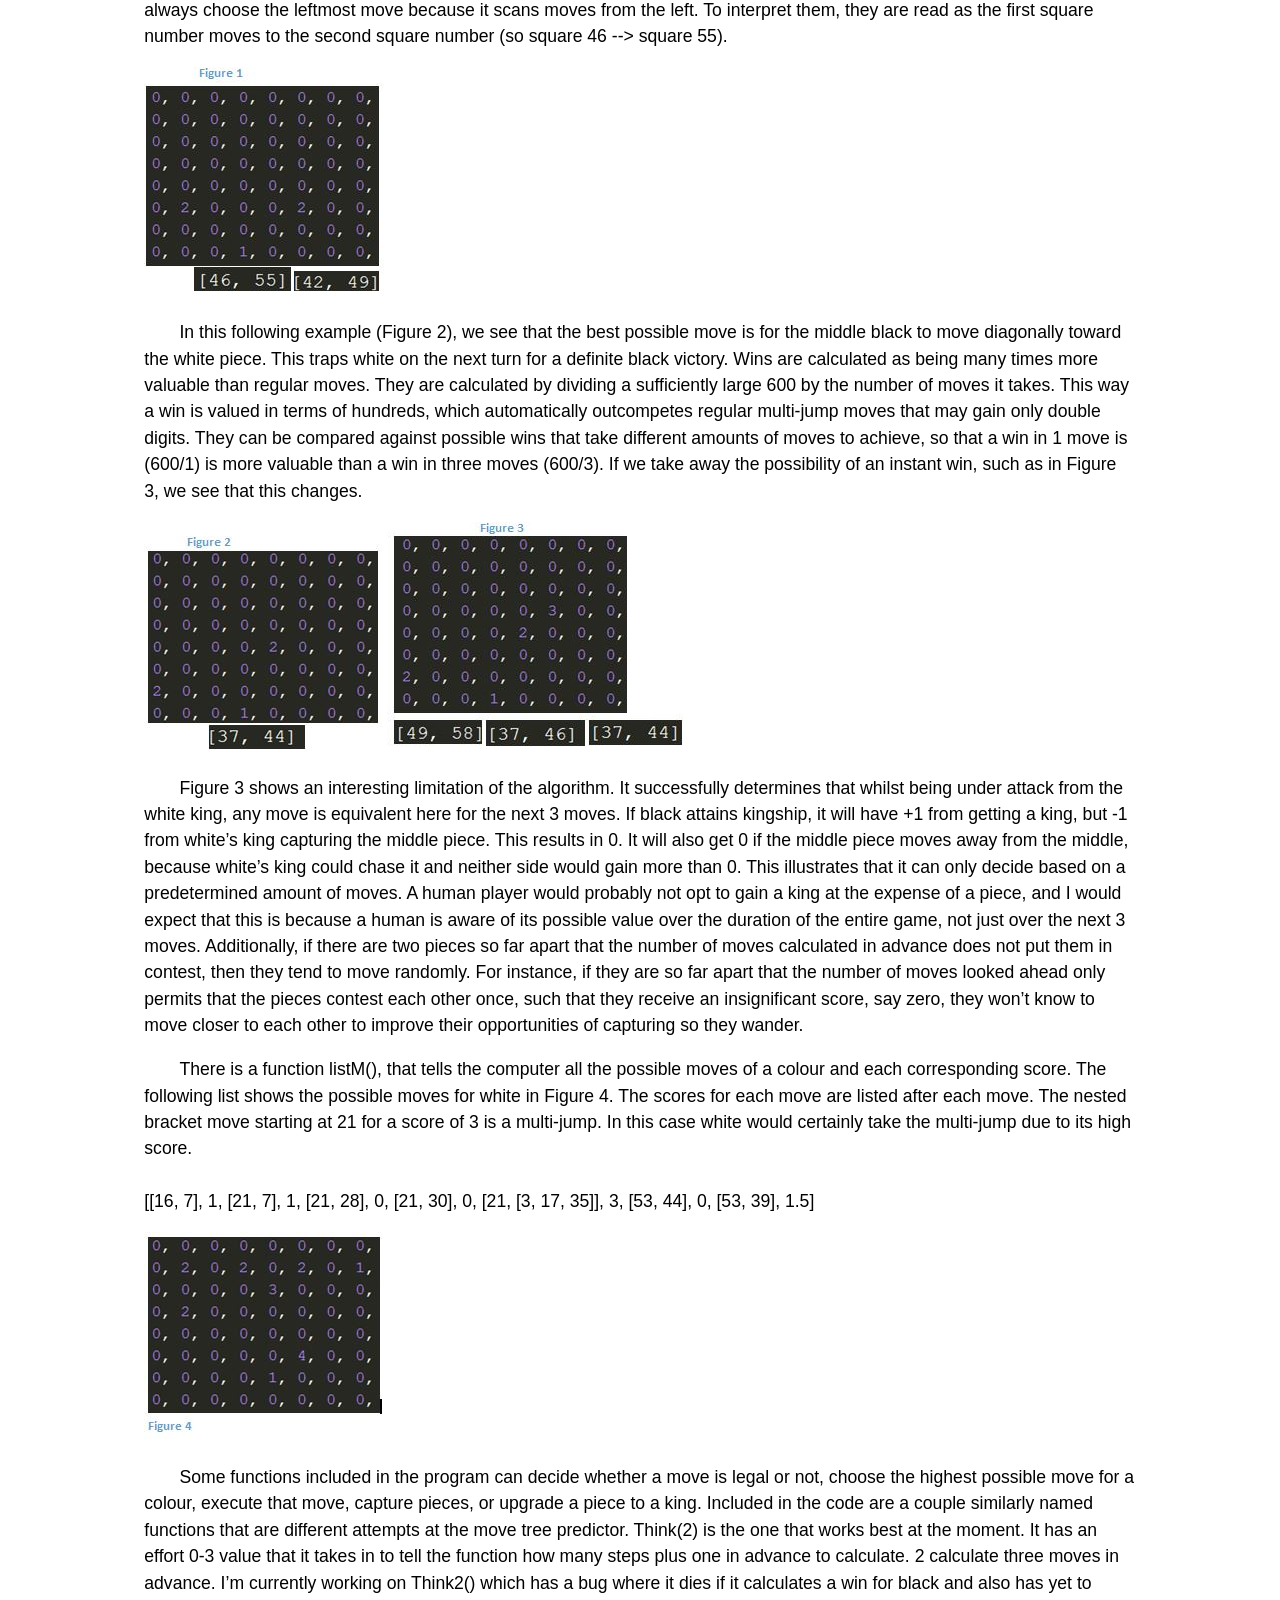
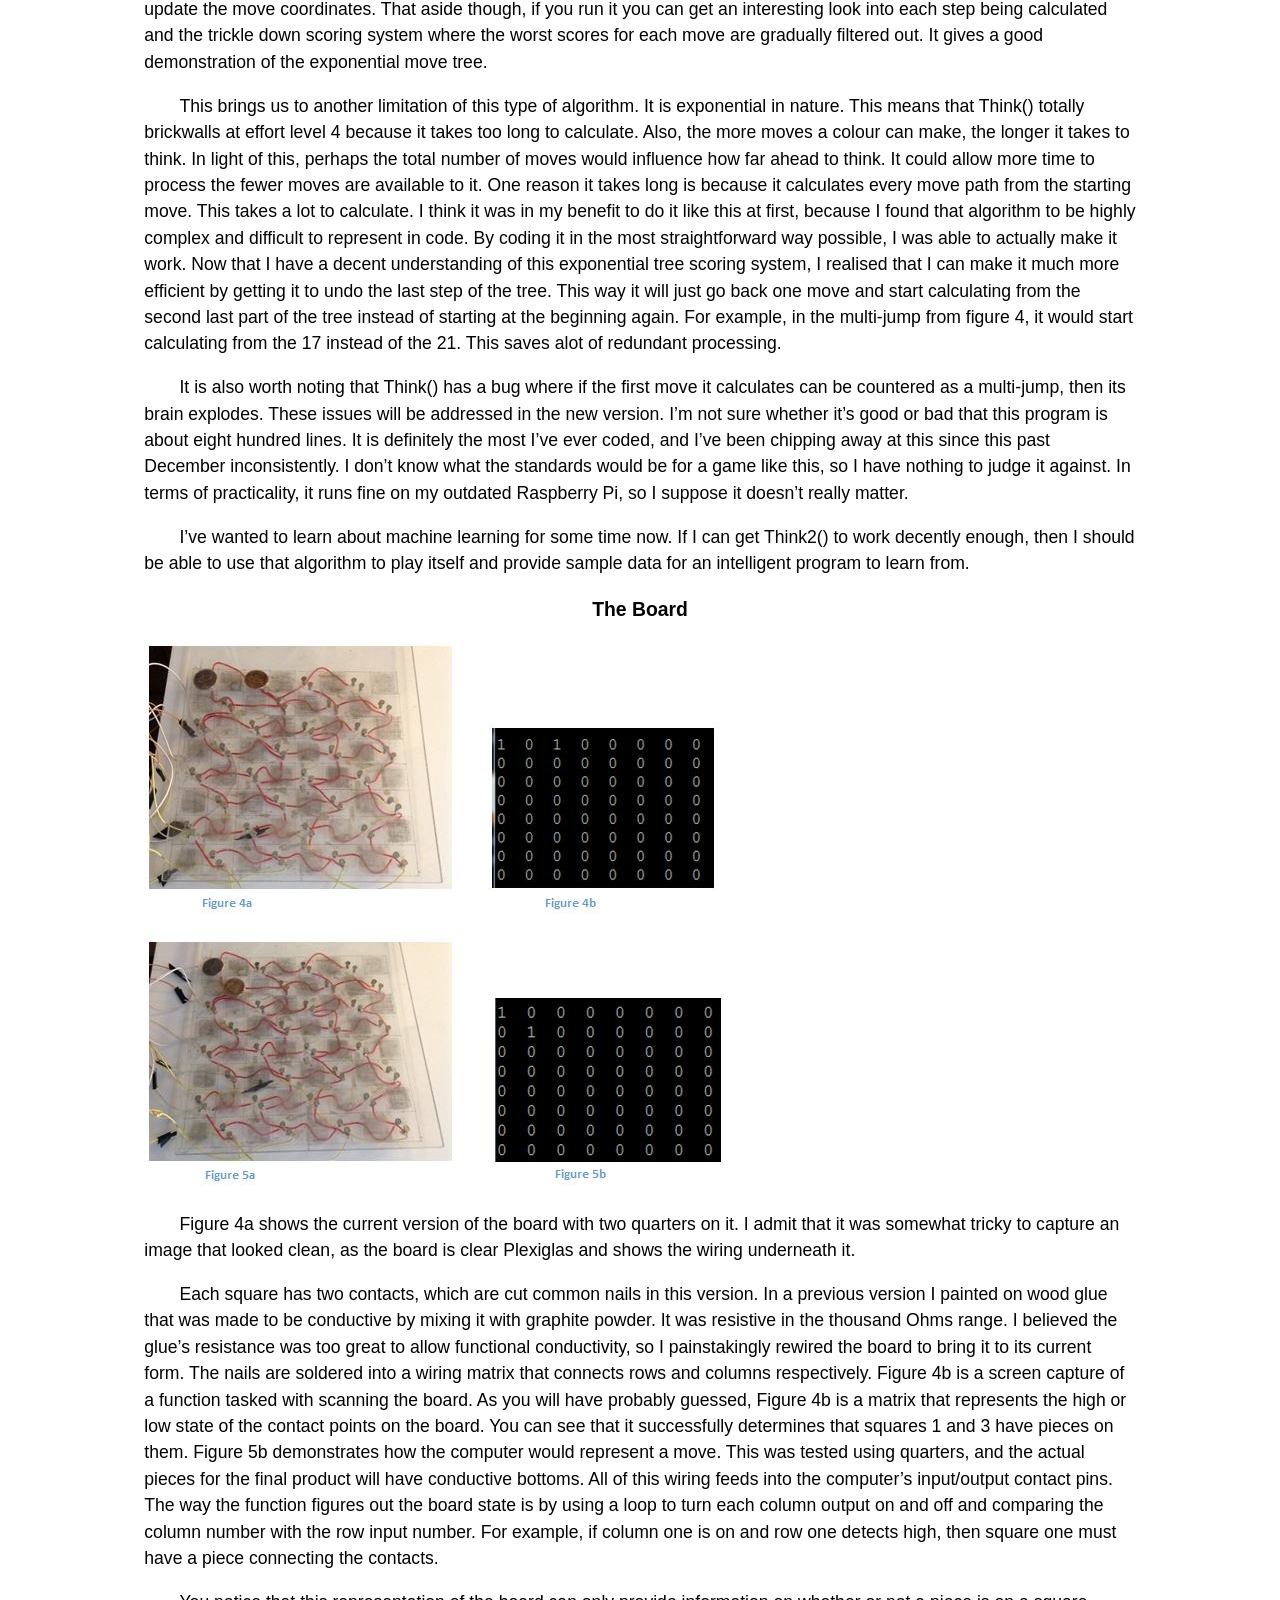
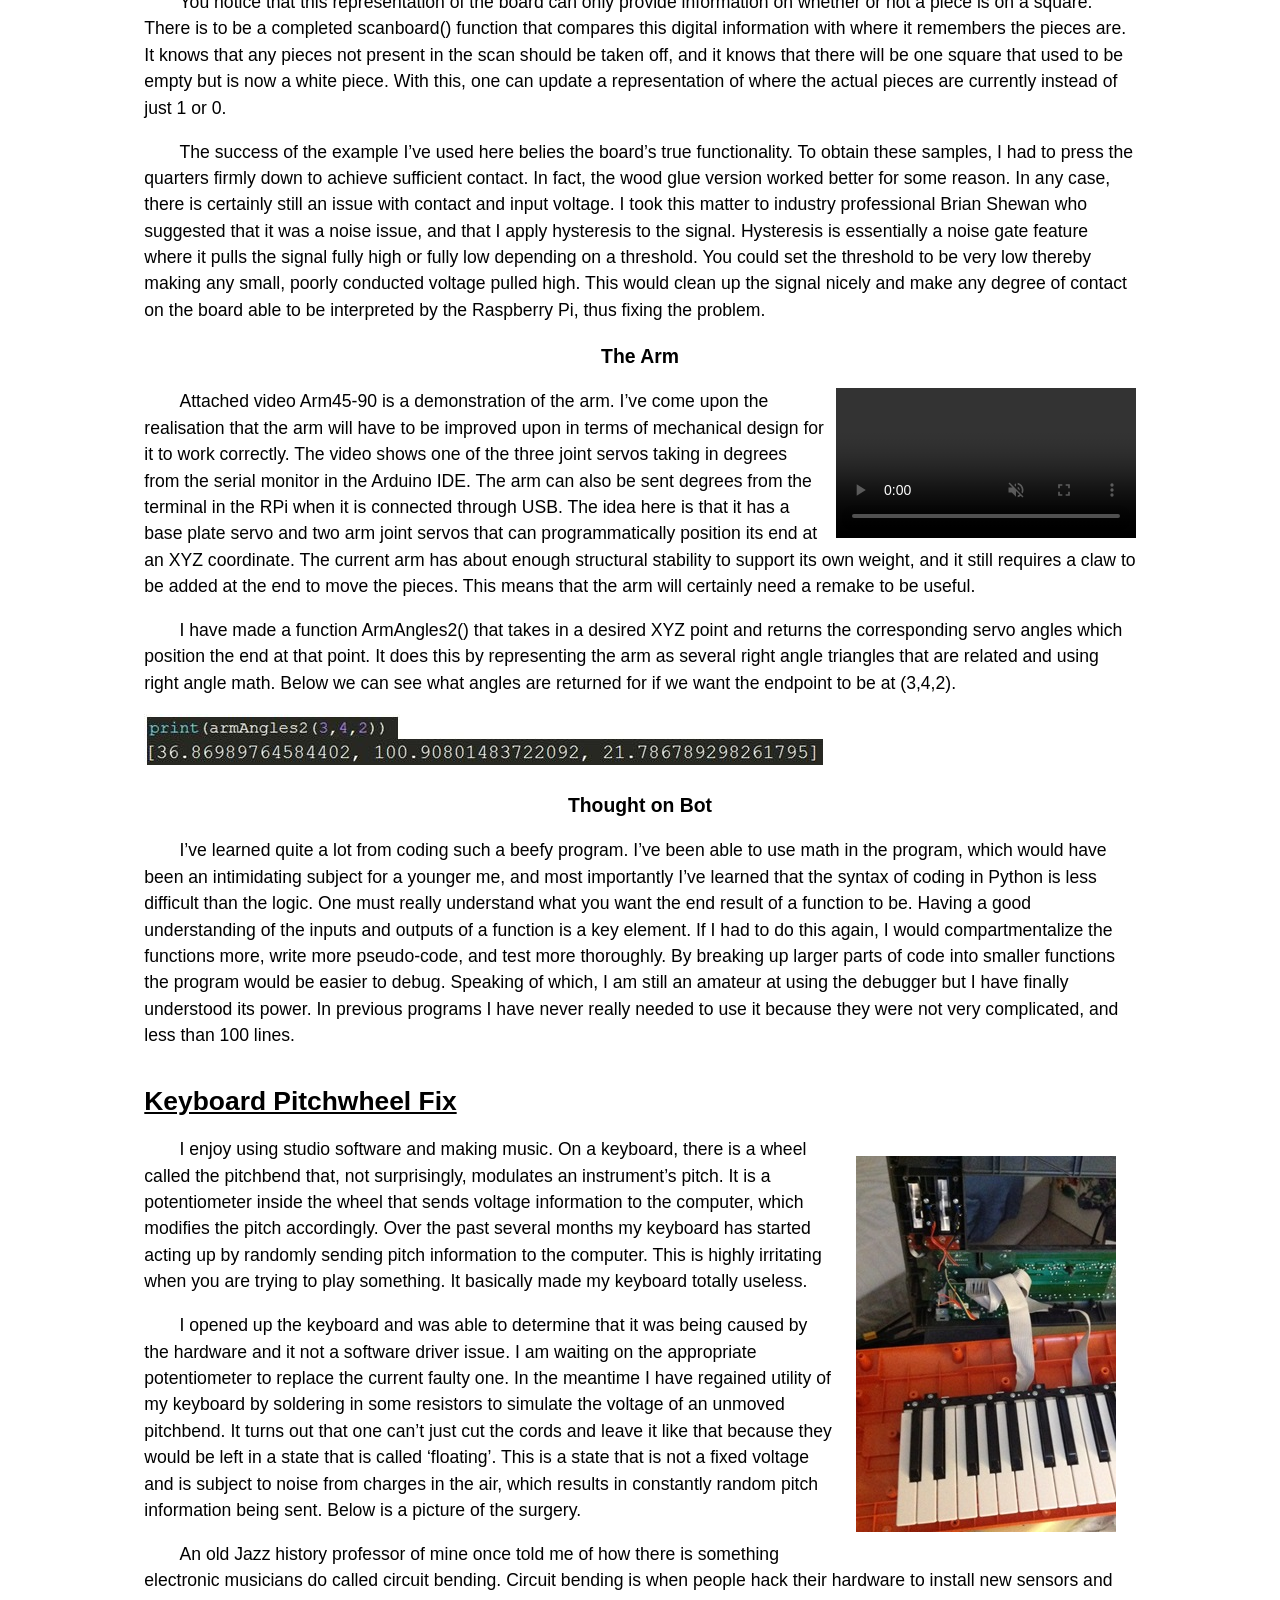
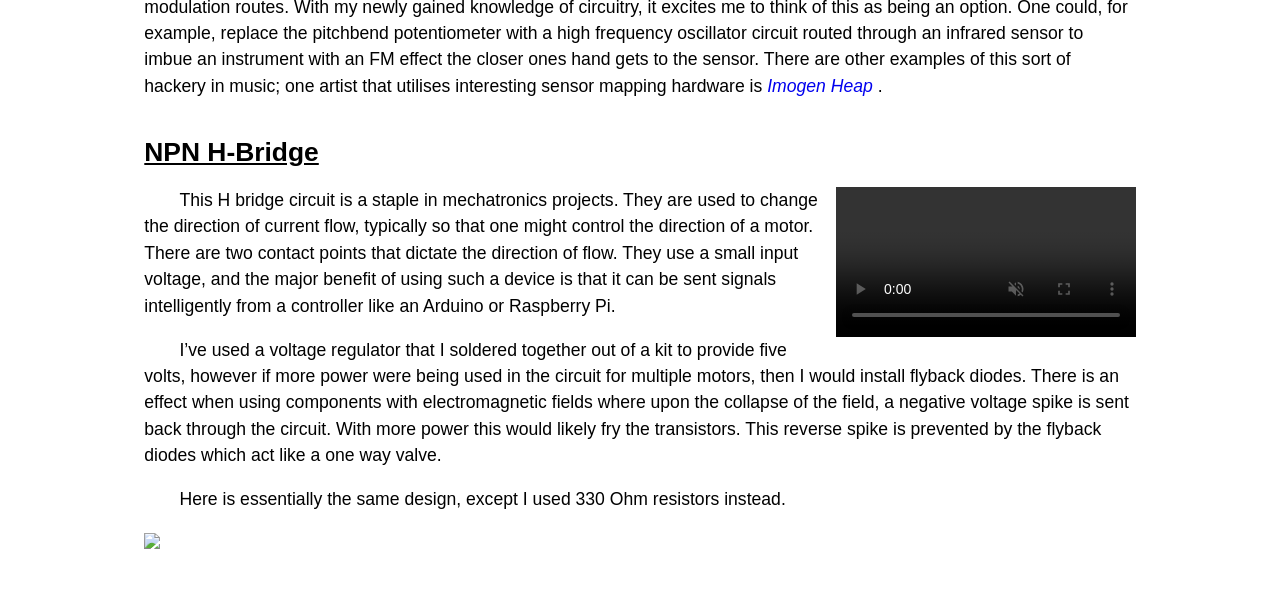
==== commit a9277f09: "changed dorky intro" ====
--- a/index.html
+++ b/index.html
@@ -141,7 +141,7 @@
 		
 		<section id="intro">
 			<p>Hi! Welcome to my site :)<br> <br>
-			I am a computer science student and hobbyist who's taken courses at Dal and NSCC. Now I am looking for freelance work and/or an internship.
+			I am a computer science student and hobbyist who's taken courses at Dal and NSCC. 
 			<br>			<br>
 			I made this site as an easy way to get examples of my work to people, and I expect it will transform over the year.
 			Cheers!
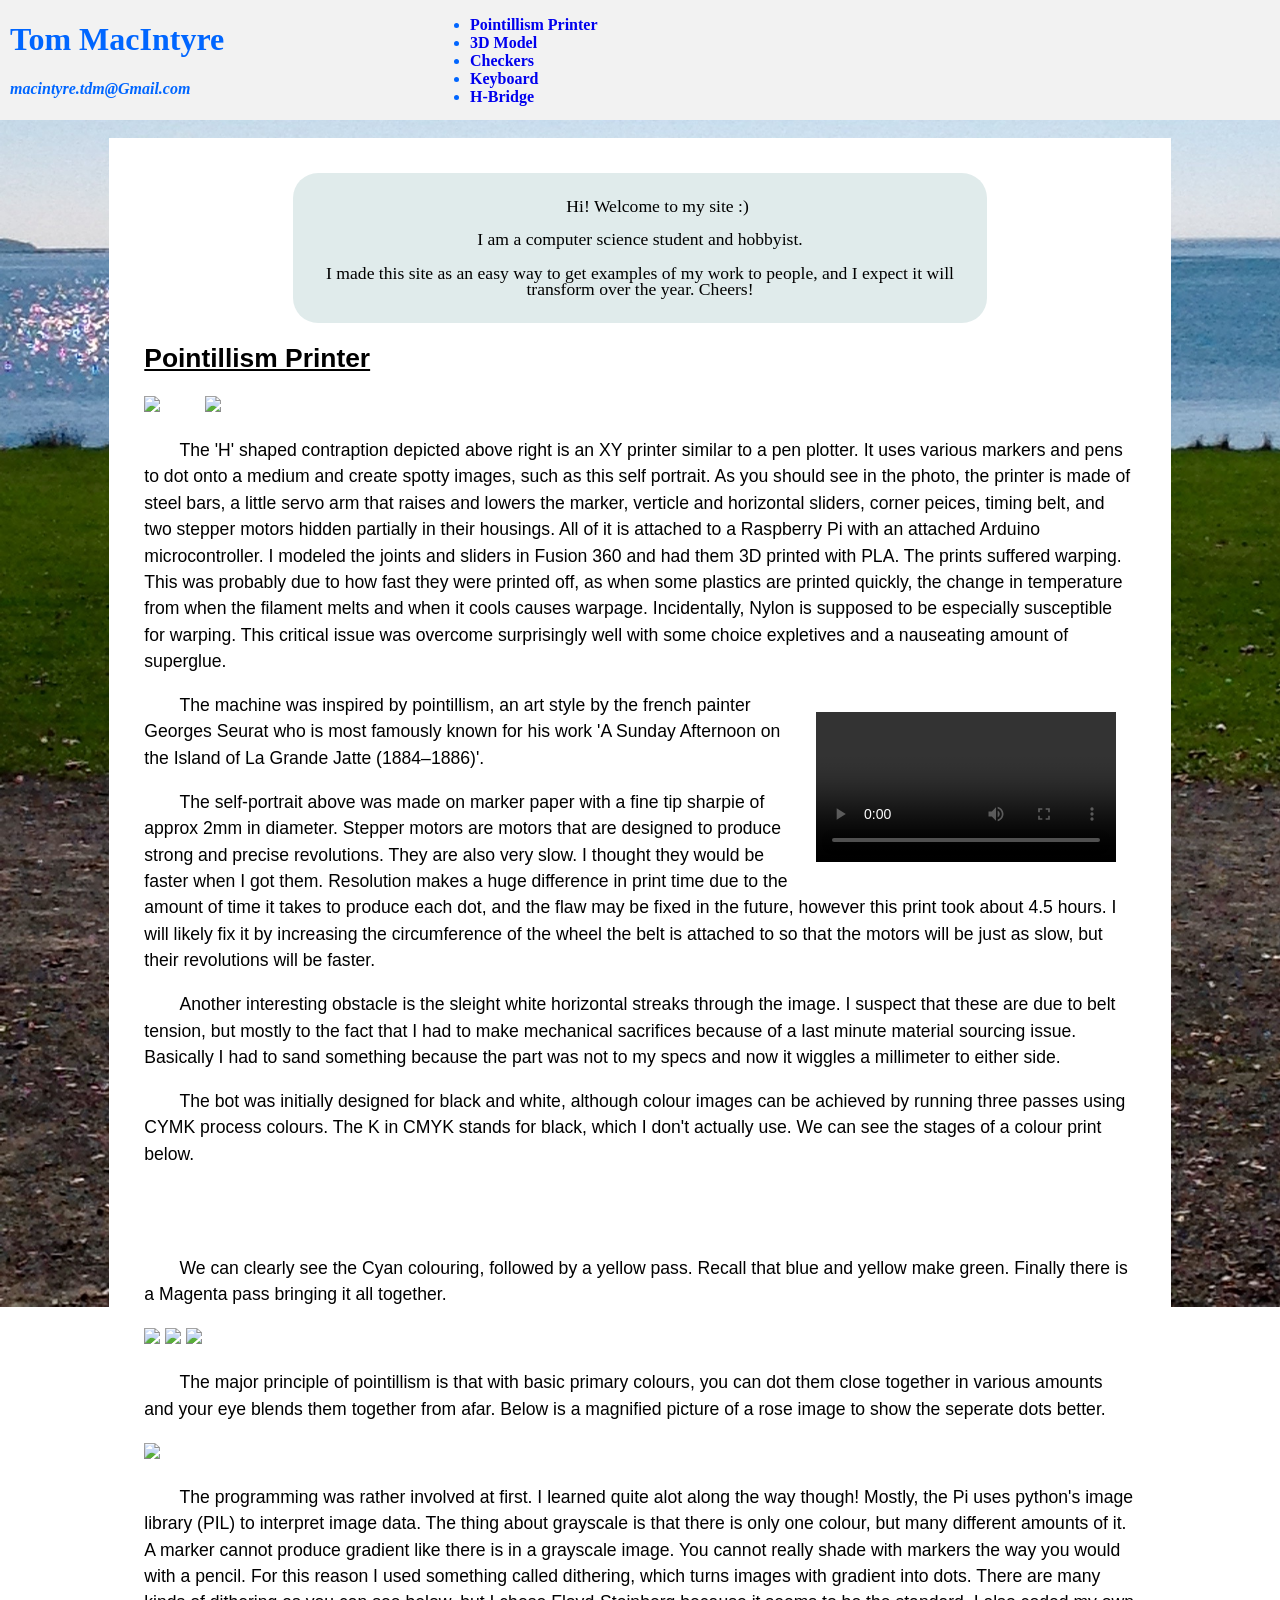
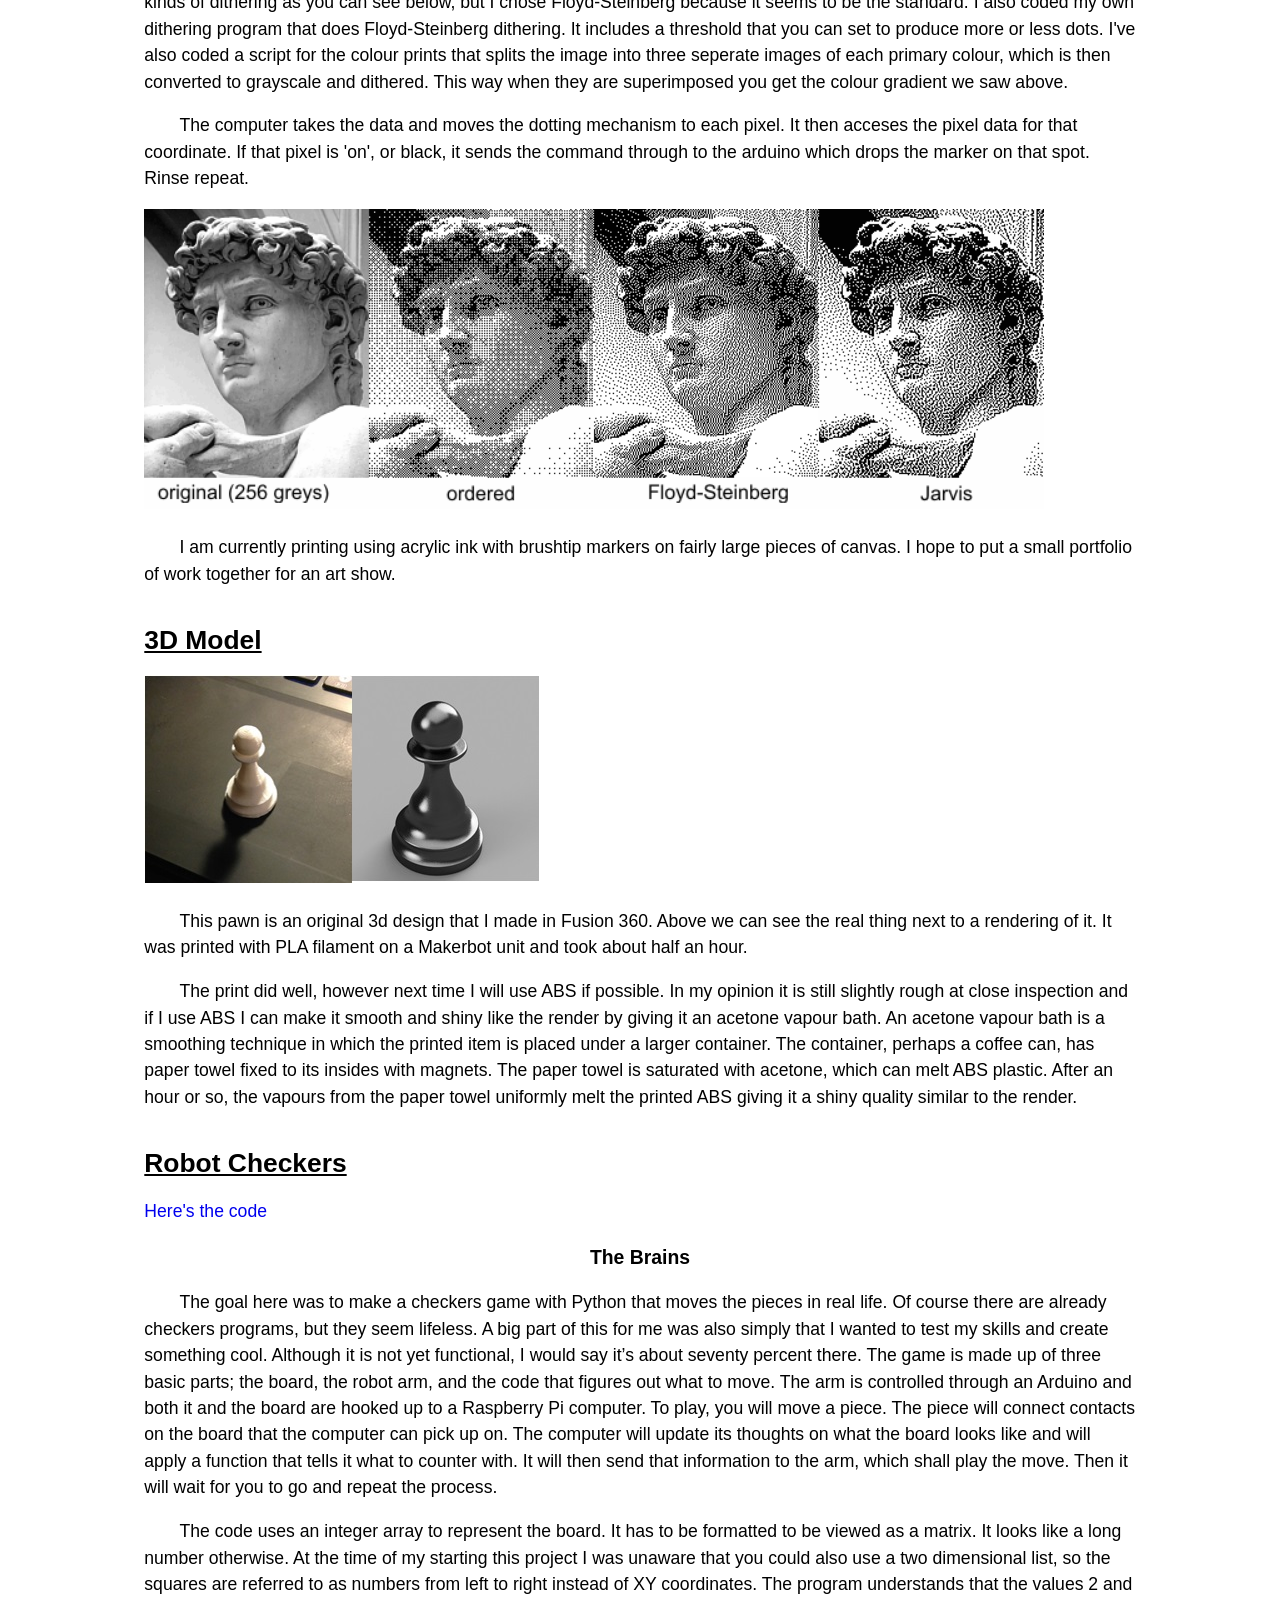
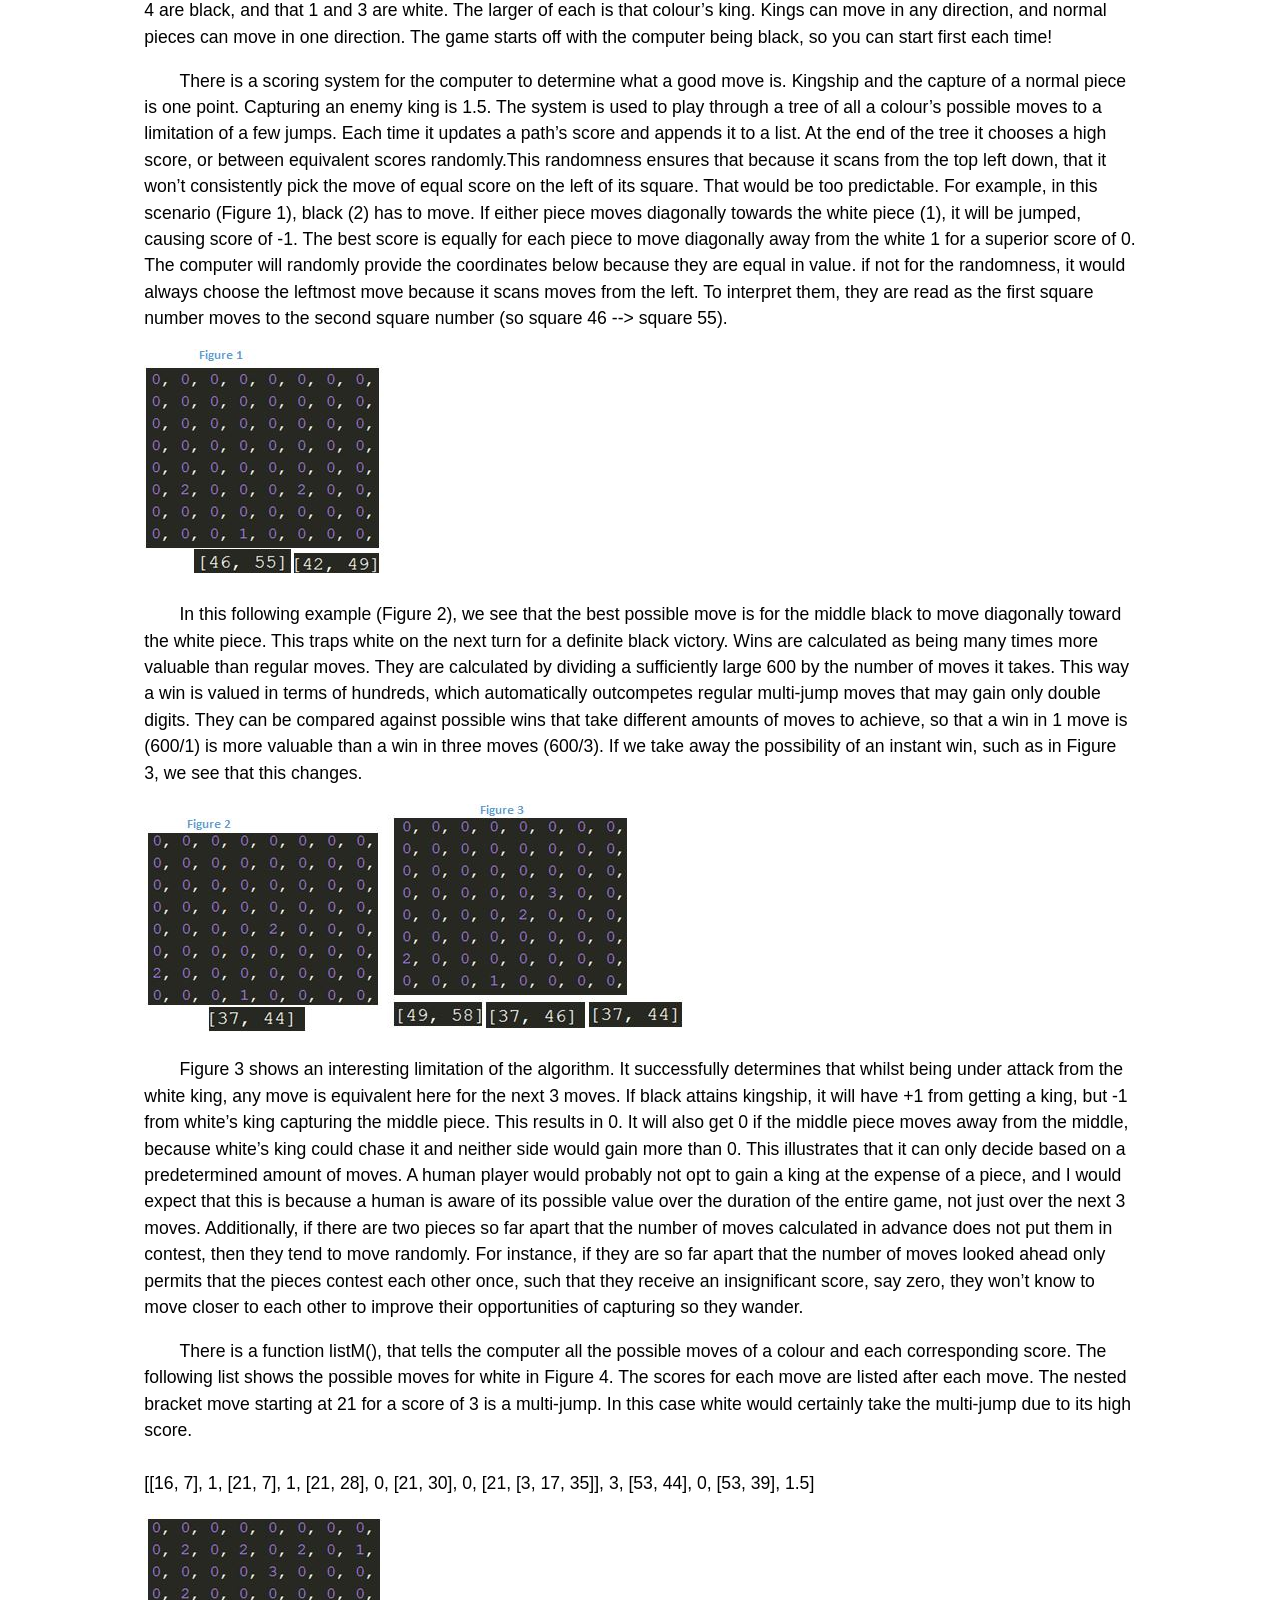
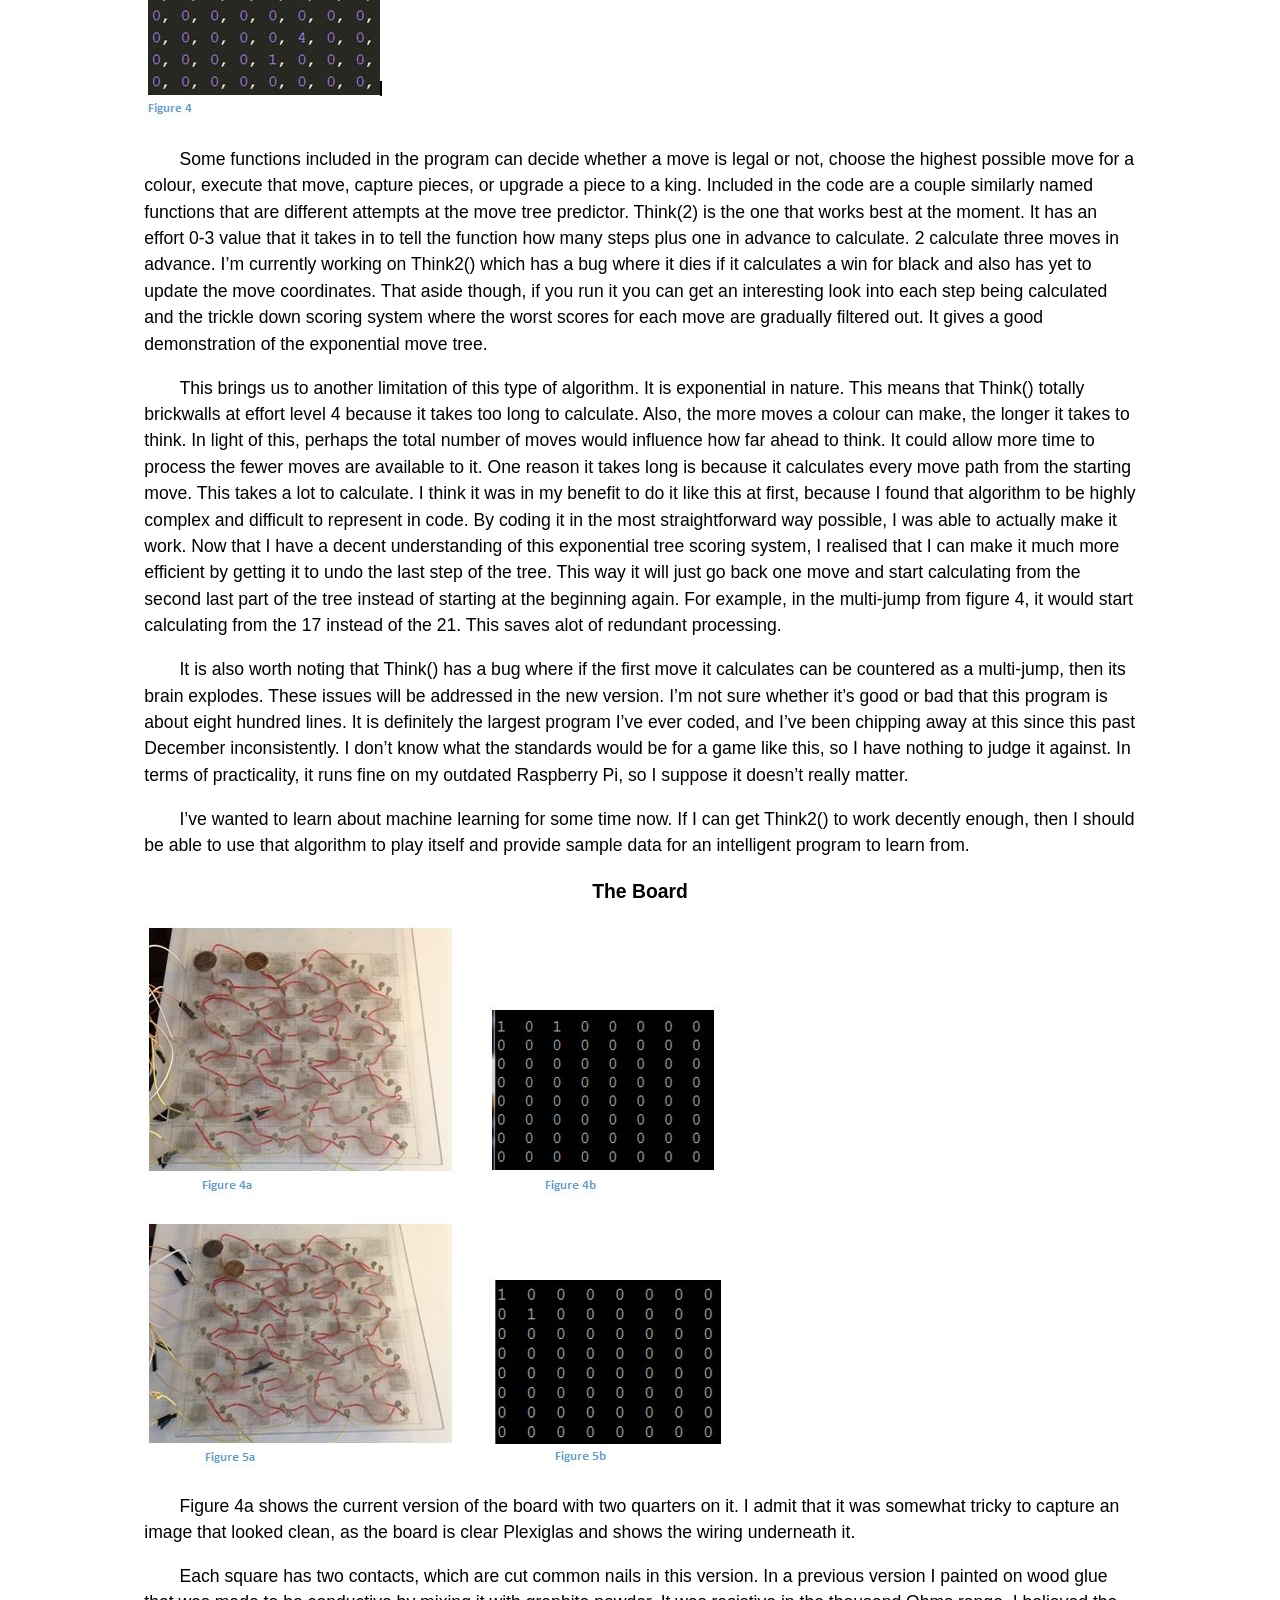
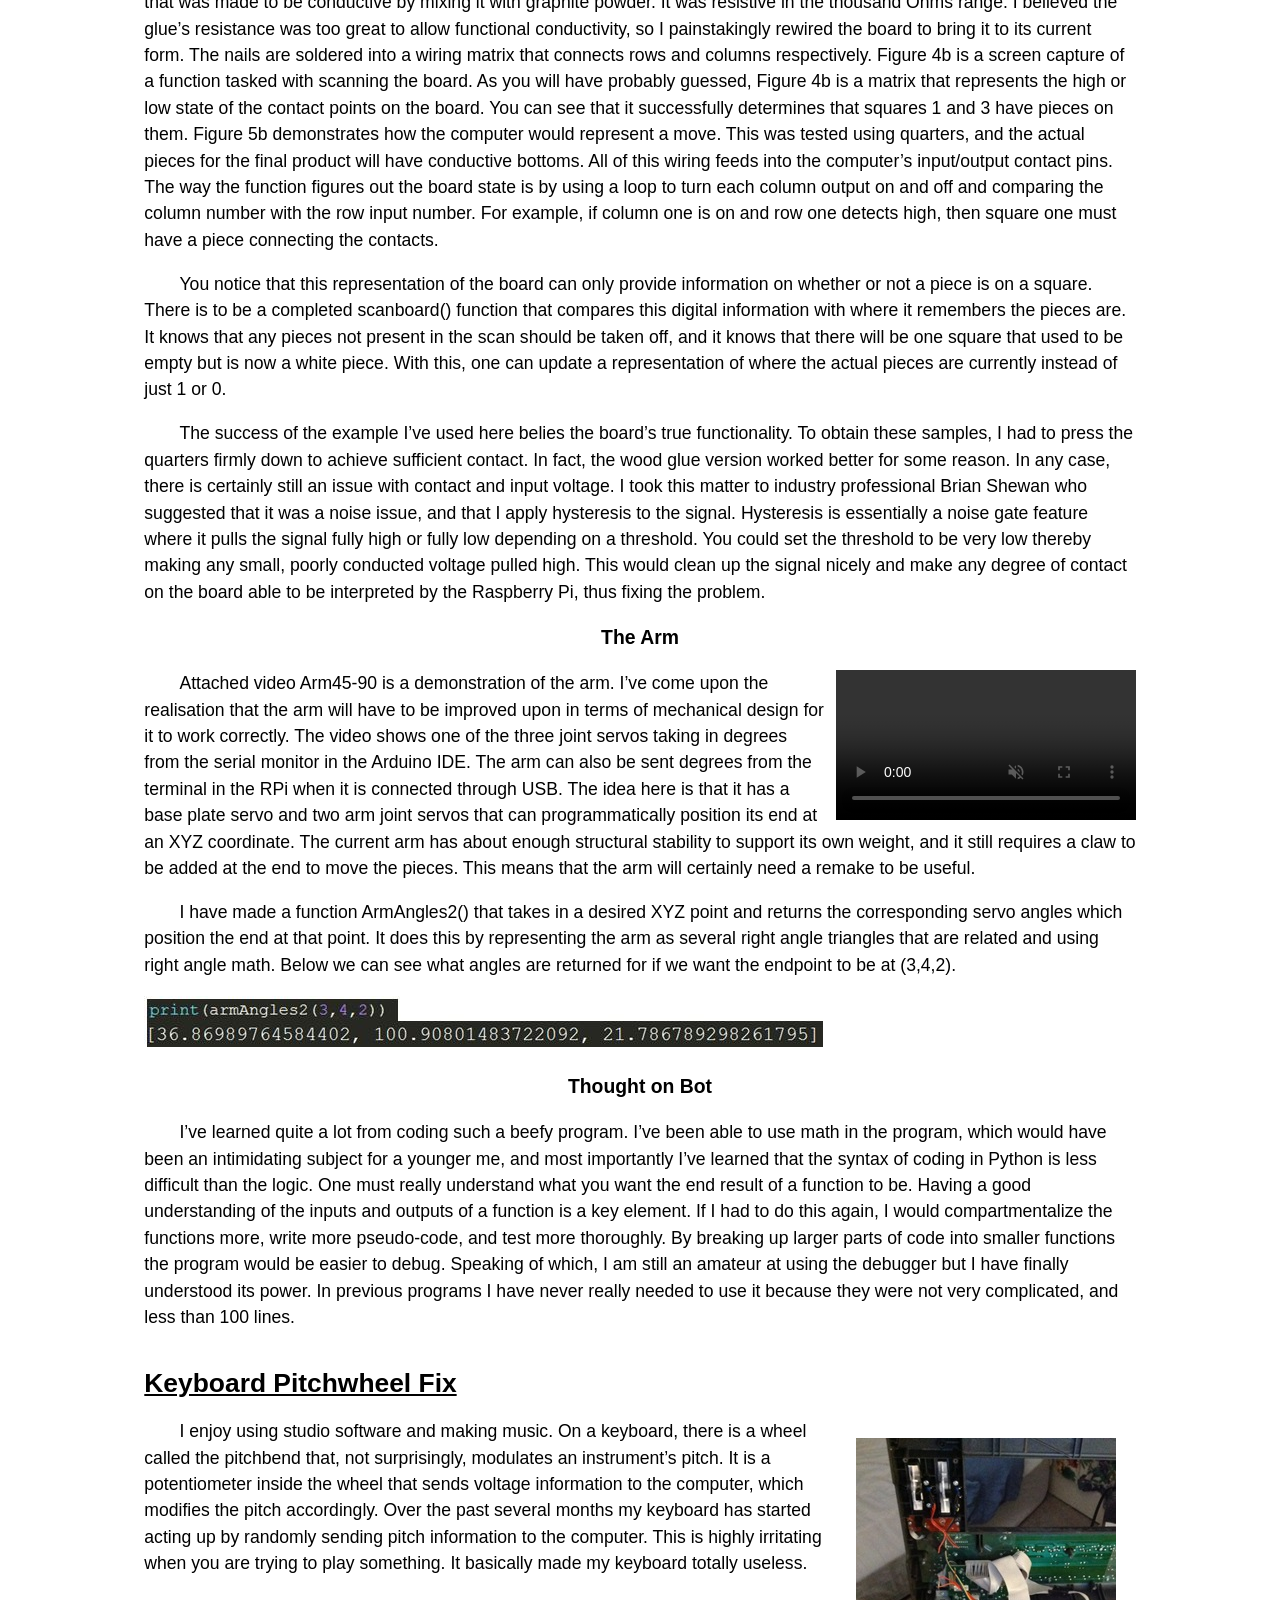
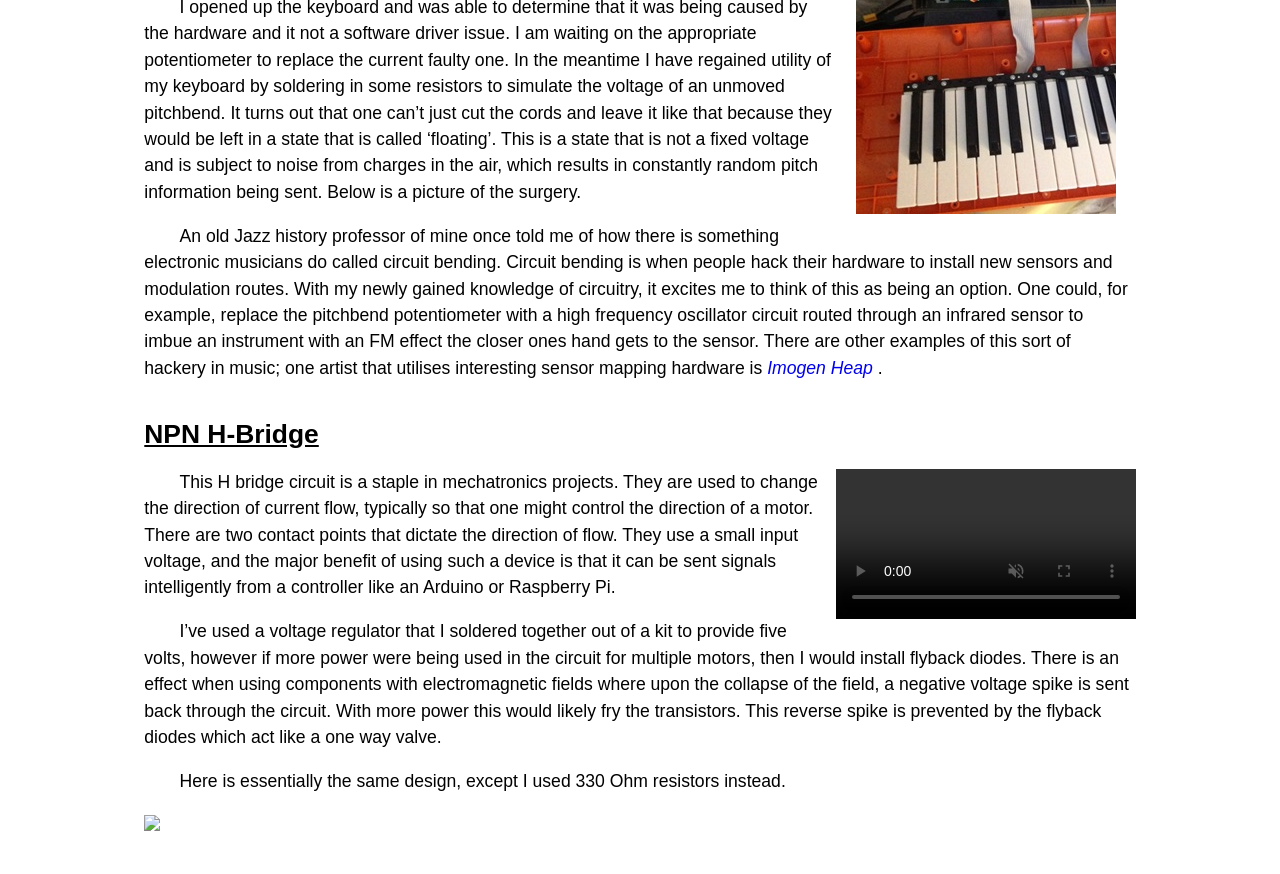
==== commit 3b1643b0: "added pointillism printer section" ====
--- a/index.html
+++ b/index.html
@@ -3,7 +3,7 @@
 	<head>
 		<!--
 		Author: Tom MacIntyre
-		Date:2017, September 8th
+		Date:2018, aug 9
 		Filename: Test
 		Supporting files:
 		Supporting files:
@@ -12,6 +12,8 @@
 		<title> My Site </title>
 		<meta http-equiv="refresh" content="199" >
 	<style>
+	
+	
 	p{
 		text-indent:2em;
 	}
@@ -69,21 +71,22 @@
 	}
 	
 	h2{
+
 	text-decoration: underline;
 	
 	}
 	nav{
-	
+		top:0px;
 		position:fixed;		
-		height:30px;
-		top:15px;
+		height:5px;
 		left:430px;		
-		padding-right:25px; 
-		padding-left:0px; 		
-	}
-	
+	}
+	
+	li a{
+		height: 26px;
+	}
 	#intro{
-	
+	display:inline-block;
 	padding:.4em;
 	border-radius: 25px;
 	text-align:center;
@@ -93,8 +96,15 @@
 	font-family:"georgia",Times, serif;
 	line-height:95%;	
 	}
+	
 	#finthoughts{
 		display:inline-block;
+	}
+	#Dotsvid{
+		display:inline-block;
+		float:right;
+		padding-left:10px
+		width:50%;
 	}
 	#armvid{
 		display:inline-block;
@@ -104,7 +114,7 @@
 	#bridgevid{
 		display:inline-block;
 		float:right;
-		padding-left:10px;
+		padding-left:10px;	
 	}	
 	section{display:inline-block;}
 	#imogen{
@@ -112,9 +122,18 @@
 		text-decoration:none;
 		color:inherit;
 	}
-	#pawnsimg{width:30%;}
+	#portrait{width:350px;}
+	#botsquirrel{width:560px; margin-left:4%; }
+	#Dotsvid{ width:300px; ; margin:20px;}
+	
+	#poolfinal{width:300px;}
+	#poolblue{width:300px;}
+	#poolyellow{width:300px;}
+	#upclose{width:300px;}
+	#Ditheringex{width:900px;}
+	
 	#keyboardimg{display:inline-block;float:right; margin:20px; }
-	
+	#passes{display:inline-block;min-width:360px;}
 	
 	</style>
 	
@@ -126,6 +145,7 @@
 		<address>macintyre.tdm@Gmail.com</address>
 	<nav>
 		<ul>
+			<li><a href="#Dotbot">Pointillism Printer</a></li>
 			<li><a href="#3dmodel">3D Model</a></li>
 			<li><a href="#checkers">Checkers</a></li>
 			<li><a href="#keyboard">Keyboard </a></li>
@@ -141,12 +161,68 @@
 		
 		<section id="intro">
 			<p>Hi! Welcome to my site :)<br> <br>
-			I am a computer science student and hobbyist who's taken courses at Dal and NSCC. 
+			I am a computer science student and hobbyist. 
 			<br>			<br>
 			I made this site as an easy way to get examples of my work to people, and I expect it will transform over the year.
 			Cheers!
 			</p>
 		</section>
+		
+		
+		<section>
+			<h2 id="Dotbot">Pointillism Printer</h2>
+			<img id="portrait" src="portrait.jpg">
+			<img id="botsquirrel" src="botsquirrel.jpg">
+			<p>
+			The 'H' shaped contraption depicted above right is an XY printer similar to a pen plotter. It uses various markers and pens to dot onto a medium and create spotty images, such as this self portrait.
+			
+			As you should see in the photo, the printer is made of steel bars, a little servo arm that raises and lowers the marker, verticle and horizontal sliders, corner peices, timing belt, and two stepper motors hidden partially in their housings. 
+			All of it is attached to a Raspberry Pi with an attached Arduino microcontroller. I modeled the joints and sliders in Fusion 360 and had them 3D printed with PLA. The prints suffered warping. This was probably due to how fast they were printed off, as when some plastics are printed quickly, the change in temperature from when the filament melts and when it cools causes warpage. Incidentally, Nylon is supposed to be especially susceptible for warping. This critical issue was overcome surprisingly well with some choice expletives and a nauseating amount of superglue.
+			</p>
+						<video id="Dotsvid" controls >
+			  <source src="Dots.mp4" type="video/mp4">			  
+			  Your browser does not support the video tag.
+			</video>
+			<p>
+			The machine was inspired by pointillism, an art style by the french painter Georges Seurat who is most famously known for his work 'A Sunday Afternoon on the Island of La Grande Jatte (1884–1886)'. 
+			</p>
+			<p>
+			The self-portrait above was made on marker paper with a fine tip sharpie of approx 2mm in diameter. Stepper motors are motors that are designed to produce strong and precise revolutions. They are also very slow. I thought they would be faster when I got them. Resolution makes a huge difference in print time due to the amount of time it takes to produce each dot, and the flaw may be fixed in the future, however this print took about 4.5 hours. I will likely fix it by increasing the circumference of the wheel the belt is attached to so that the motors will be just as slow, but their revolutions will be faster.
+			</p>
+			<p>
+			Another interesting obstacle is the sleight white horizontal streaks through the image. I suspect that these are due to belt tension, but mostly to the fact that I had to make mechanical sacrifices because of a last minute material sourcing issue. Basically I had to sand something because the part was not to my specs and now it wiggles a millimeter to either side.
+			</p>			
+			<p>
+			The bot was initially designed for black and white, although colour images can be achieved by running three passes using CYMK process colours. The K in CMYK stands for black, which I don't actually use. We can see the stages of a colour print below.
+			</p>
+			<br><br>
+			<p>
+			We can clearly see the Cyan colouring, followed by a yellow pass. Recall that blue and yellow make green. Finally there is a Magenta pass bringing it all together.
+			</p>
+			<div id="passes">
+				<img id="poolblue" src="poolblue.jpg" >
+				<img id="poolyellow" src="poolyellow.jpg">
+				<img id="poolfinal" src="poolfinal.jpg">
+			</div>
+			<p>The major principle of pointillism is that with basic primary colours, you can dot them close together in various amounts and your eye blends them together from afar. Below is a magnified picture of a rose image to show the seperate dots better.
+			</p>
+			  
+			<img id="upclose" src="upclose.jpg" >
+			<p>
+			The programming was rather involved at first. I learned quite alot along the way though! Mostly, the Pi uses python's image library (PIL) to interpret image data. The thing about grayscale is that there is only one colour, but many different amounts of it. A marker cannot produce gradient like there is in a grayscale image. You cannot really shade with markers the way you would with a pencil. For this reason I used something called dithering, which turns images with gradient into dots.
+			There are many kinds of dithering as you can see below, but I chose Floyd-Steinberg because it seems to be the standard.
+			I also coded my own dithering program that does Floyd-Steinberg dithering. It includes a threshold that you can set to produce more or less dots. I've also coded a script for the colour prints that splits the image into three seperate images of each primary colour, which is then converted to grayscale and dithered. This way when they are superimposed you get the colour gradient we saw above.
+			</p>
+			<p>
+			The computer takes the data and moves the dotting mechanism to each pixel. It then acceses the pixel data for that coordinate. If that pixel is 'on', or black, it sends the command through to the arduino which drops the marker on that spot. Rinse repeat.
+			</p>
+			<img id="Ditheringex" src="Ditheringex.png" >
+			<p>
+			I am currently printing using acrylic ink with brushtip markers on fairly large pieces of canvas. I hope to put a small portfolio of work together for an art show.
+			</p>
+			
+		</section>
+		
 		
 		<section>
 			<h2 id="3dmodel">3D Model</h2>
@@ -207,7 +283,7 @@
 			</p>
 			<p>
 			It is also worth noting that Think() has a bug where if the first move it calculates can be countered as a multi-jump, then its brain explodes. These issues will be addressed in the new version.
-			I’m not sure whether it’s good or bad that this program is about eight hundred lines. It is definitely the most I’ve ever coded, and I’ve been chipping away at this since this past December inconsistently.  I don’t know what the standards would be for a game like this, so I have nothing to judge it against. In terms of practicality, it runs fine on my outdated Raspberry Pi, so I suppose it doesn’t really matter. 
+			I’m not sure whether it’s good or bad that this program is about eight hundred lines. It is definitely the largest program I’ve ever coded, and I’ve been chipping away at this since this past December inconsistently.  I don’t know what the standards would be for a game like this, so I have nothing to judge it against. In terms of practicality, it runs fine on my outdated Raspberry Pi, so I suppose it doesn’t really matter. 
 
 			</p>
 			
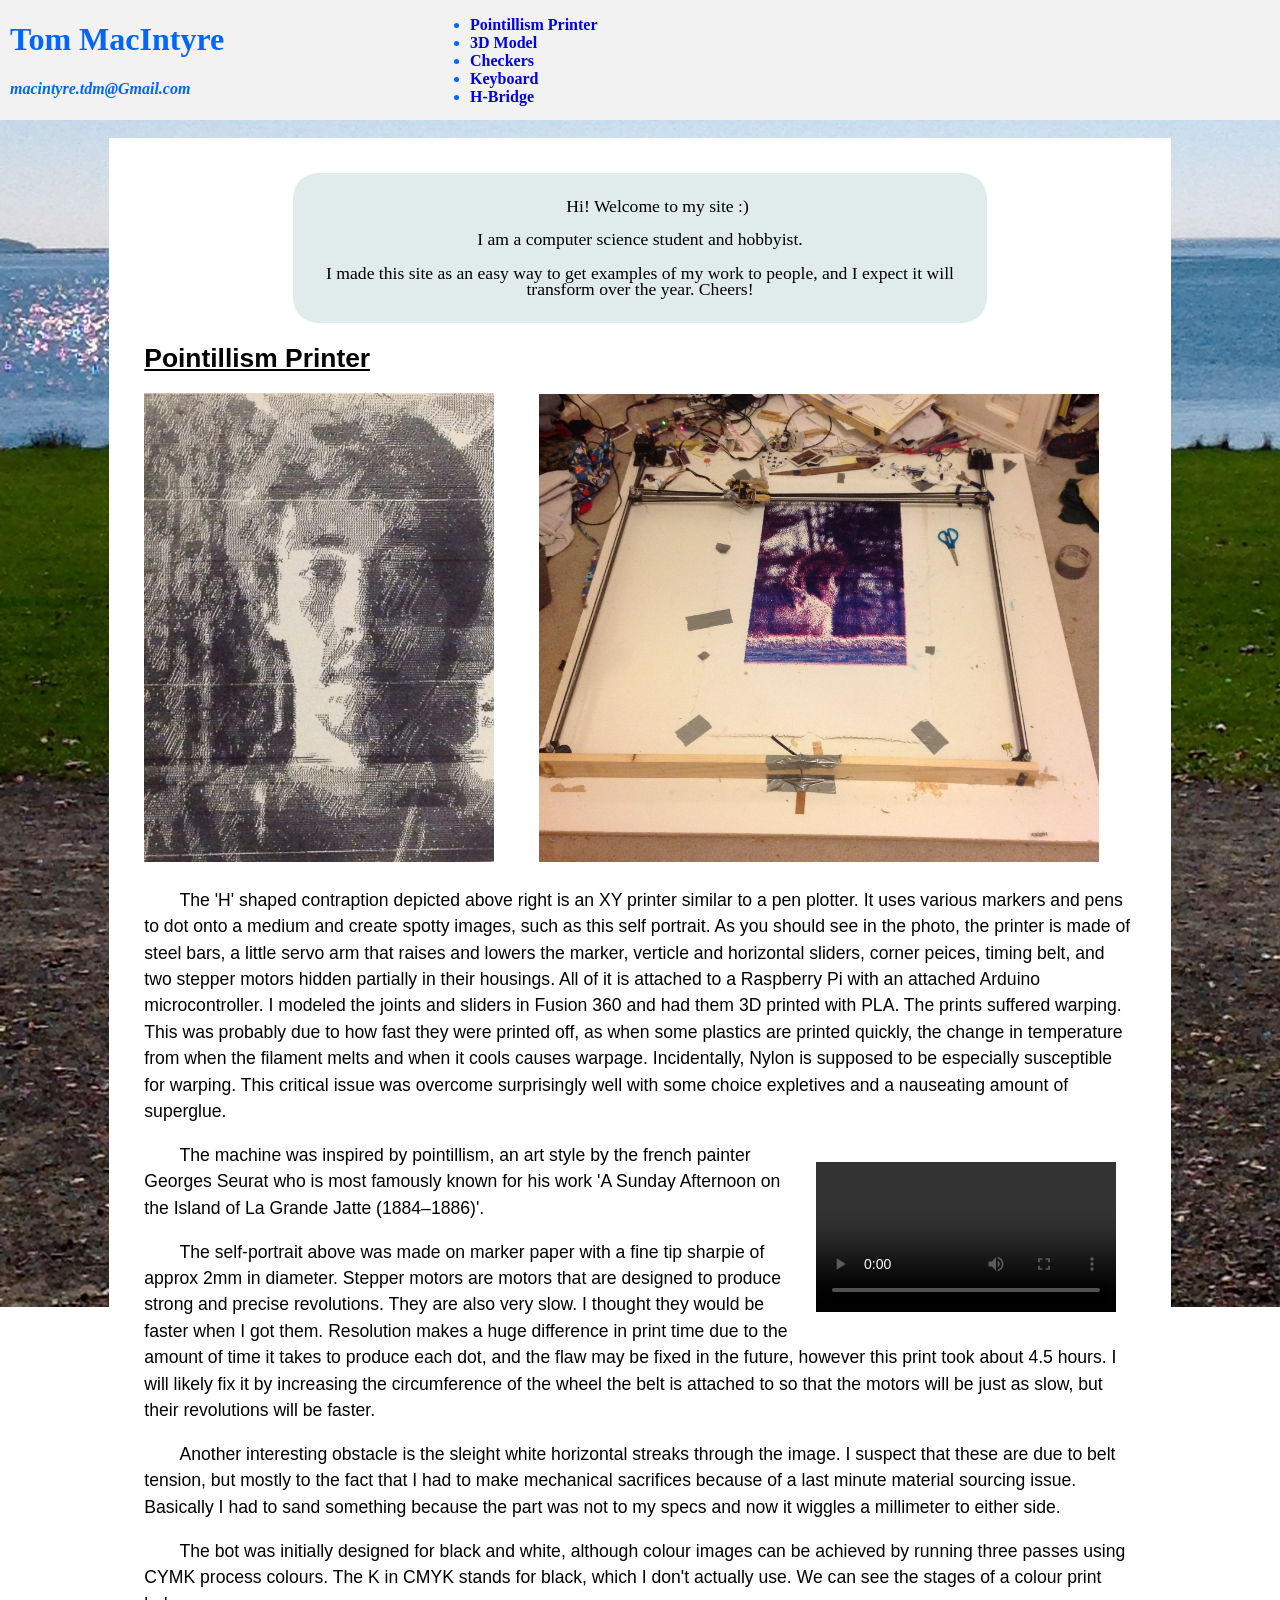
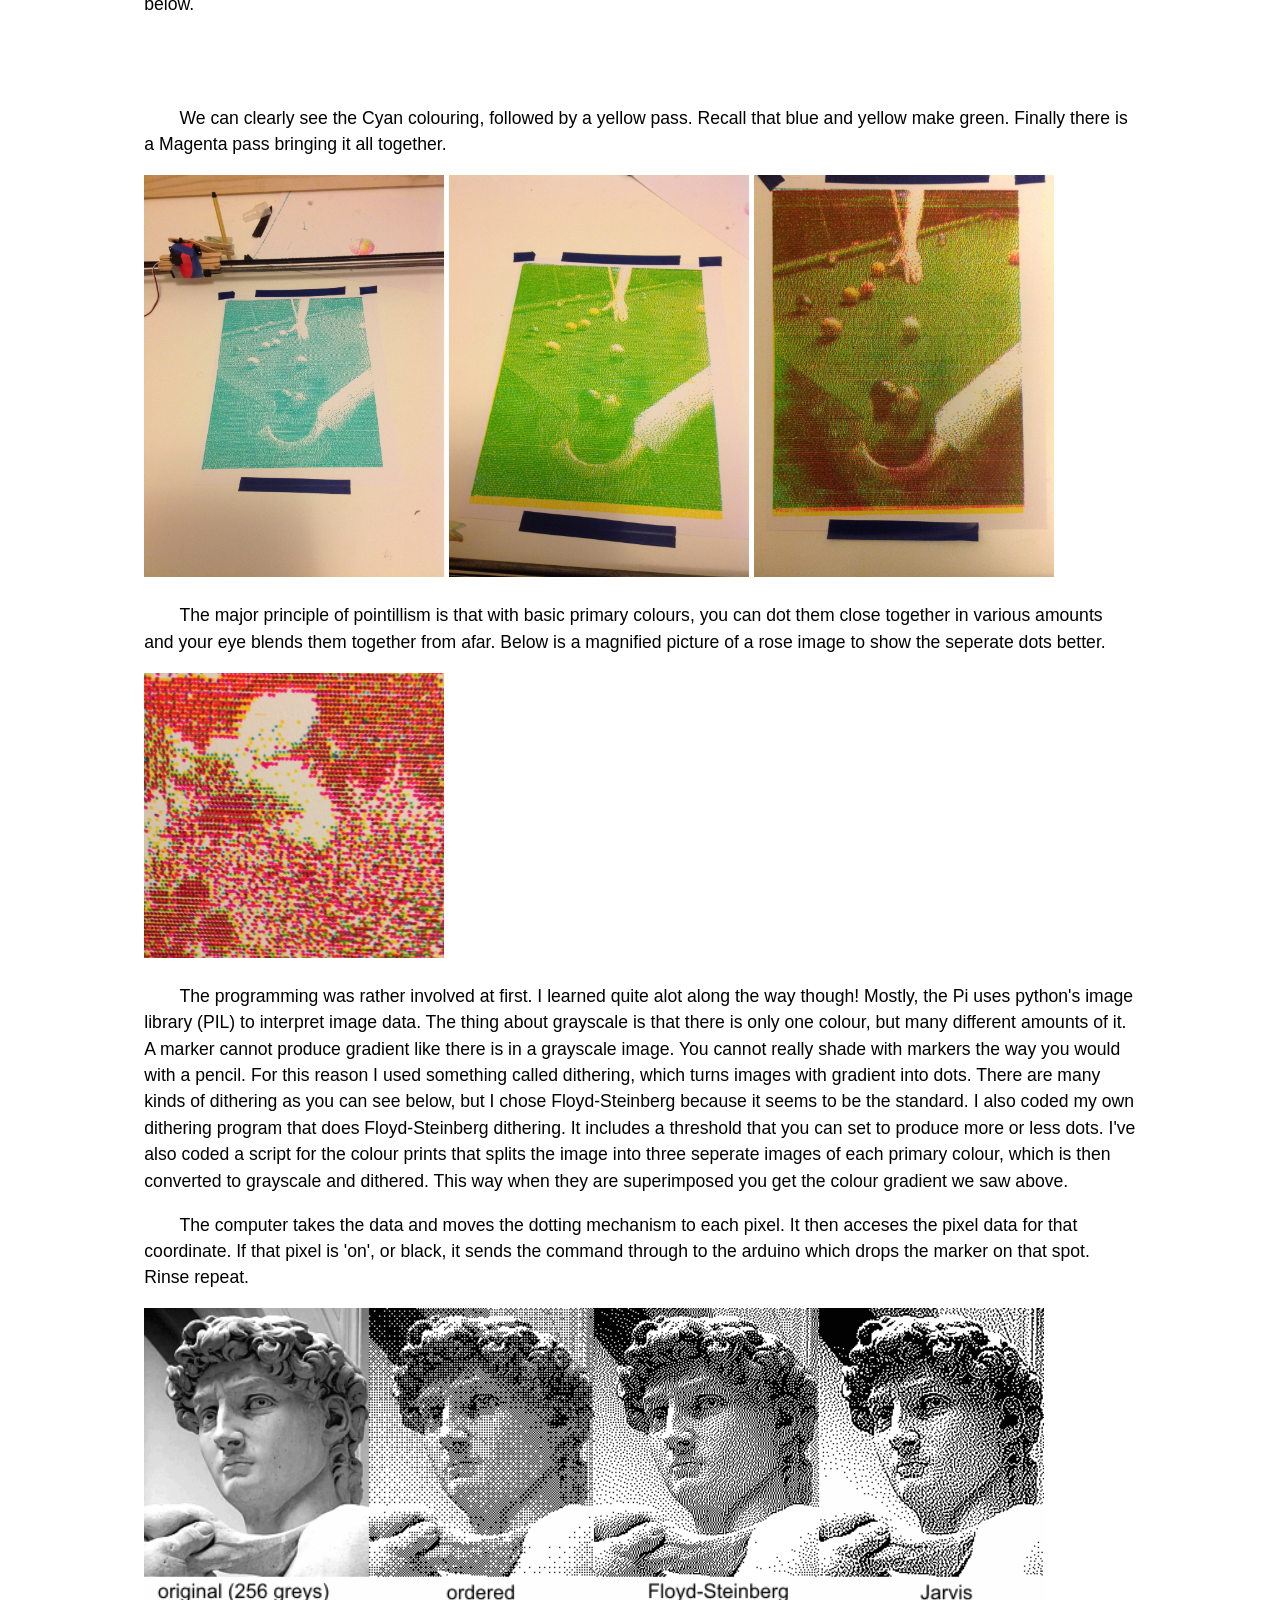
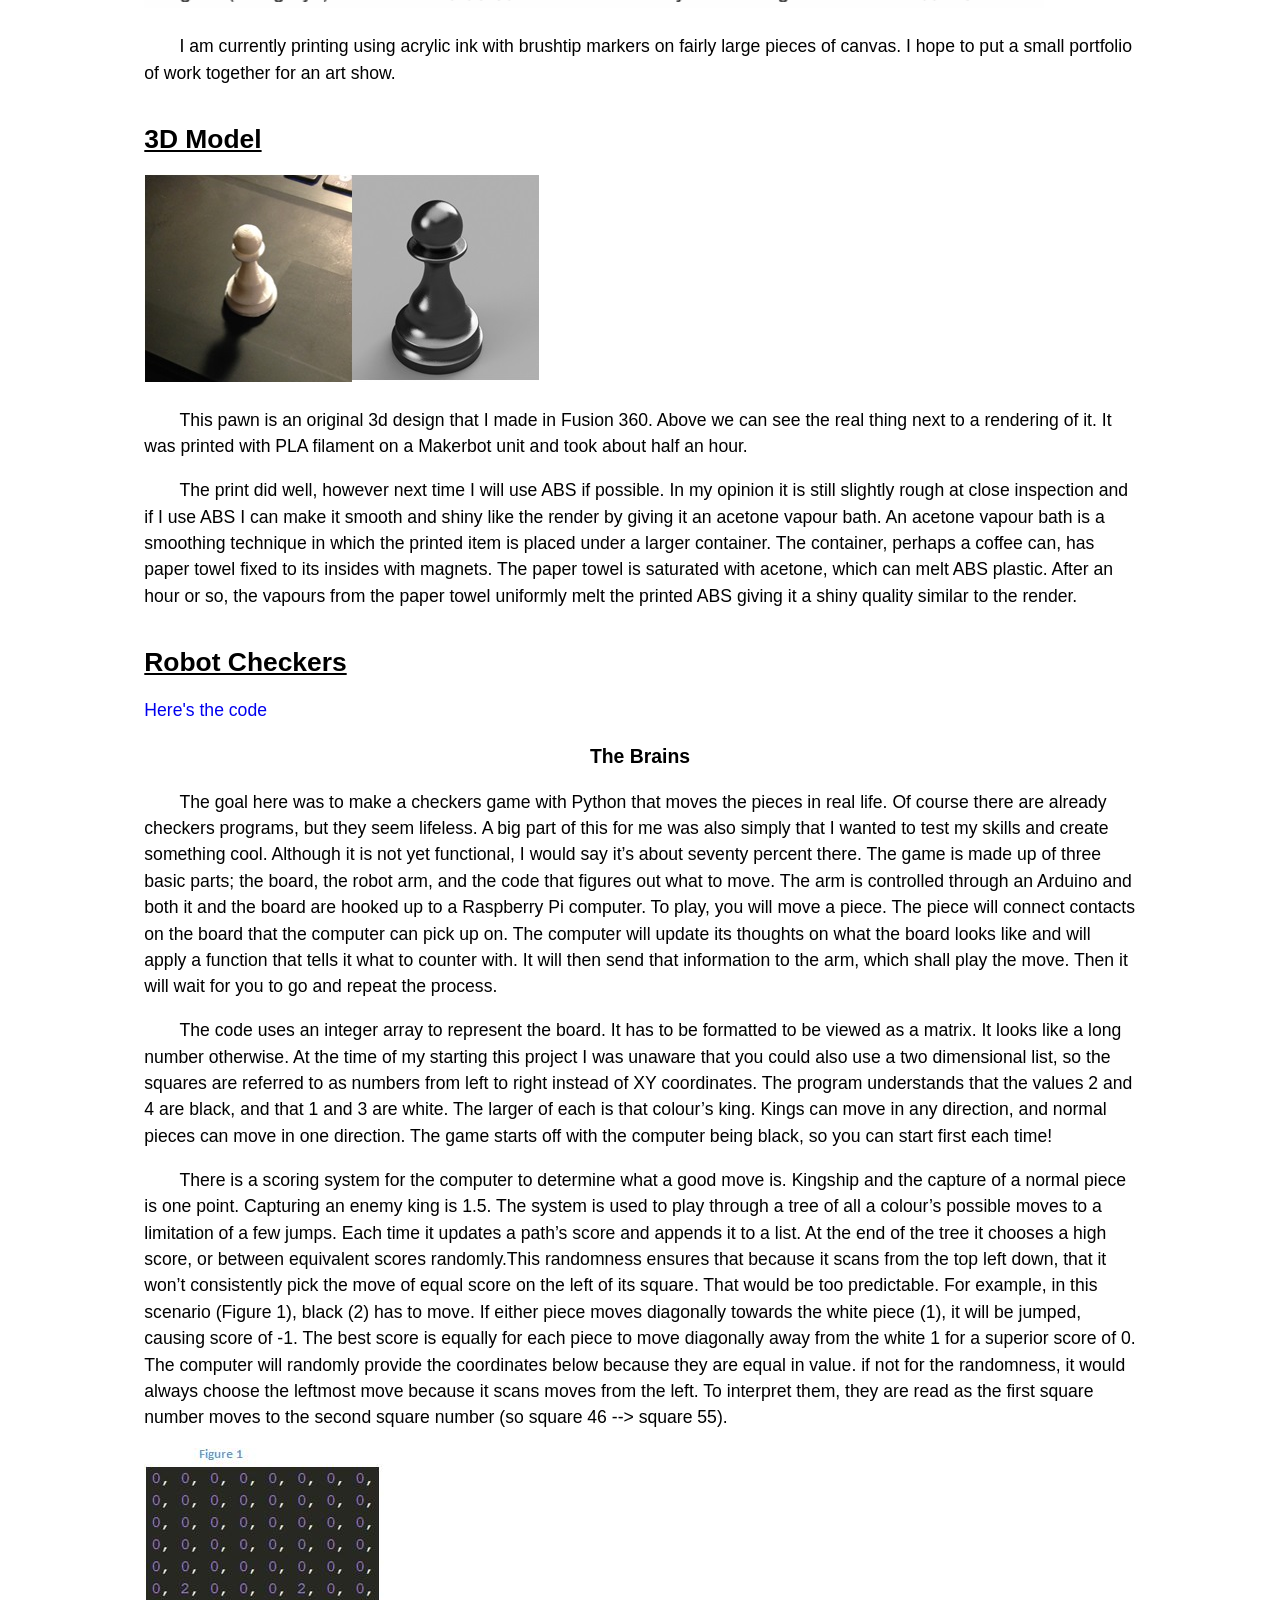
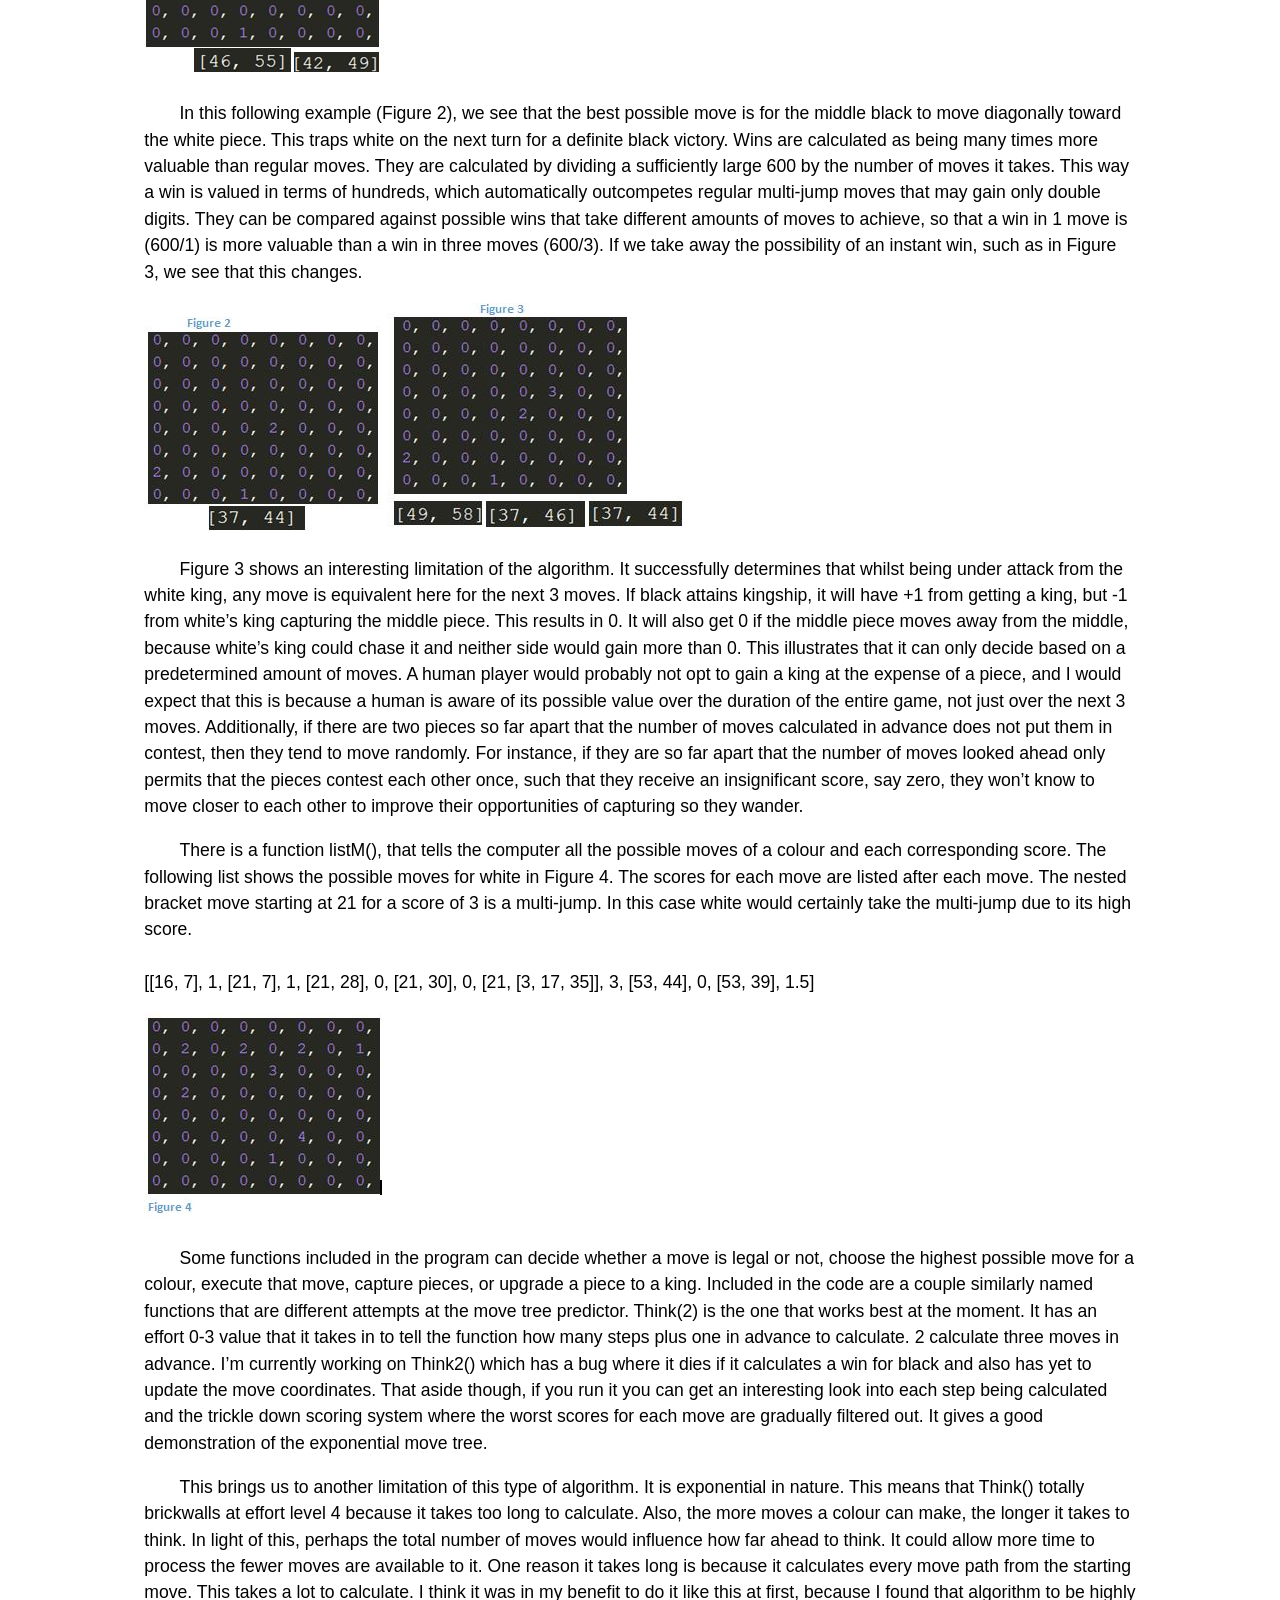
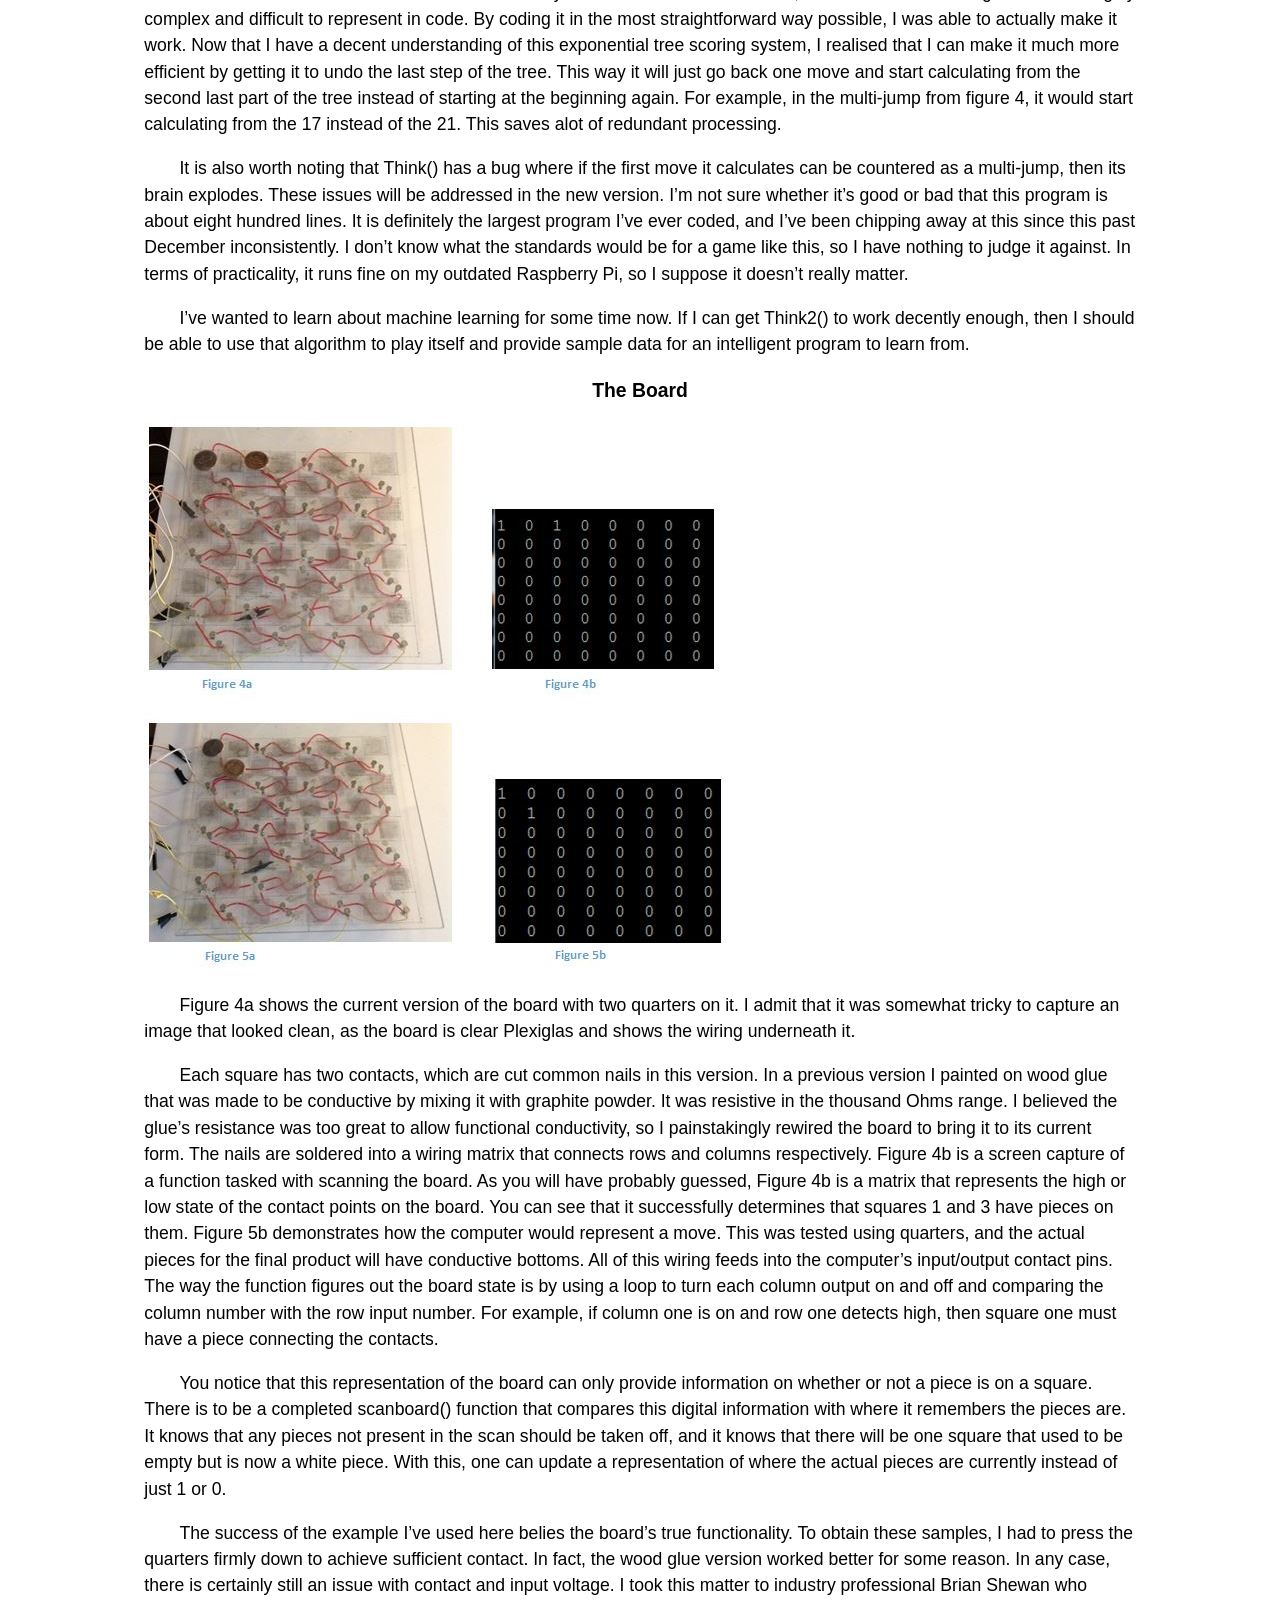
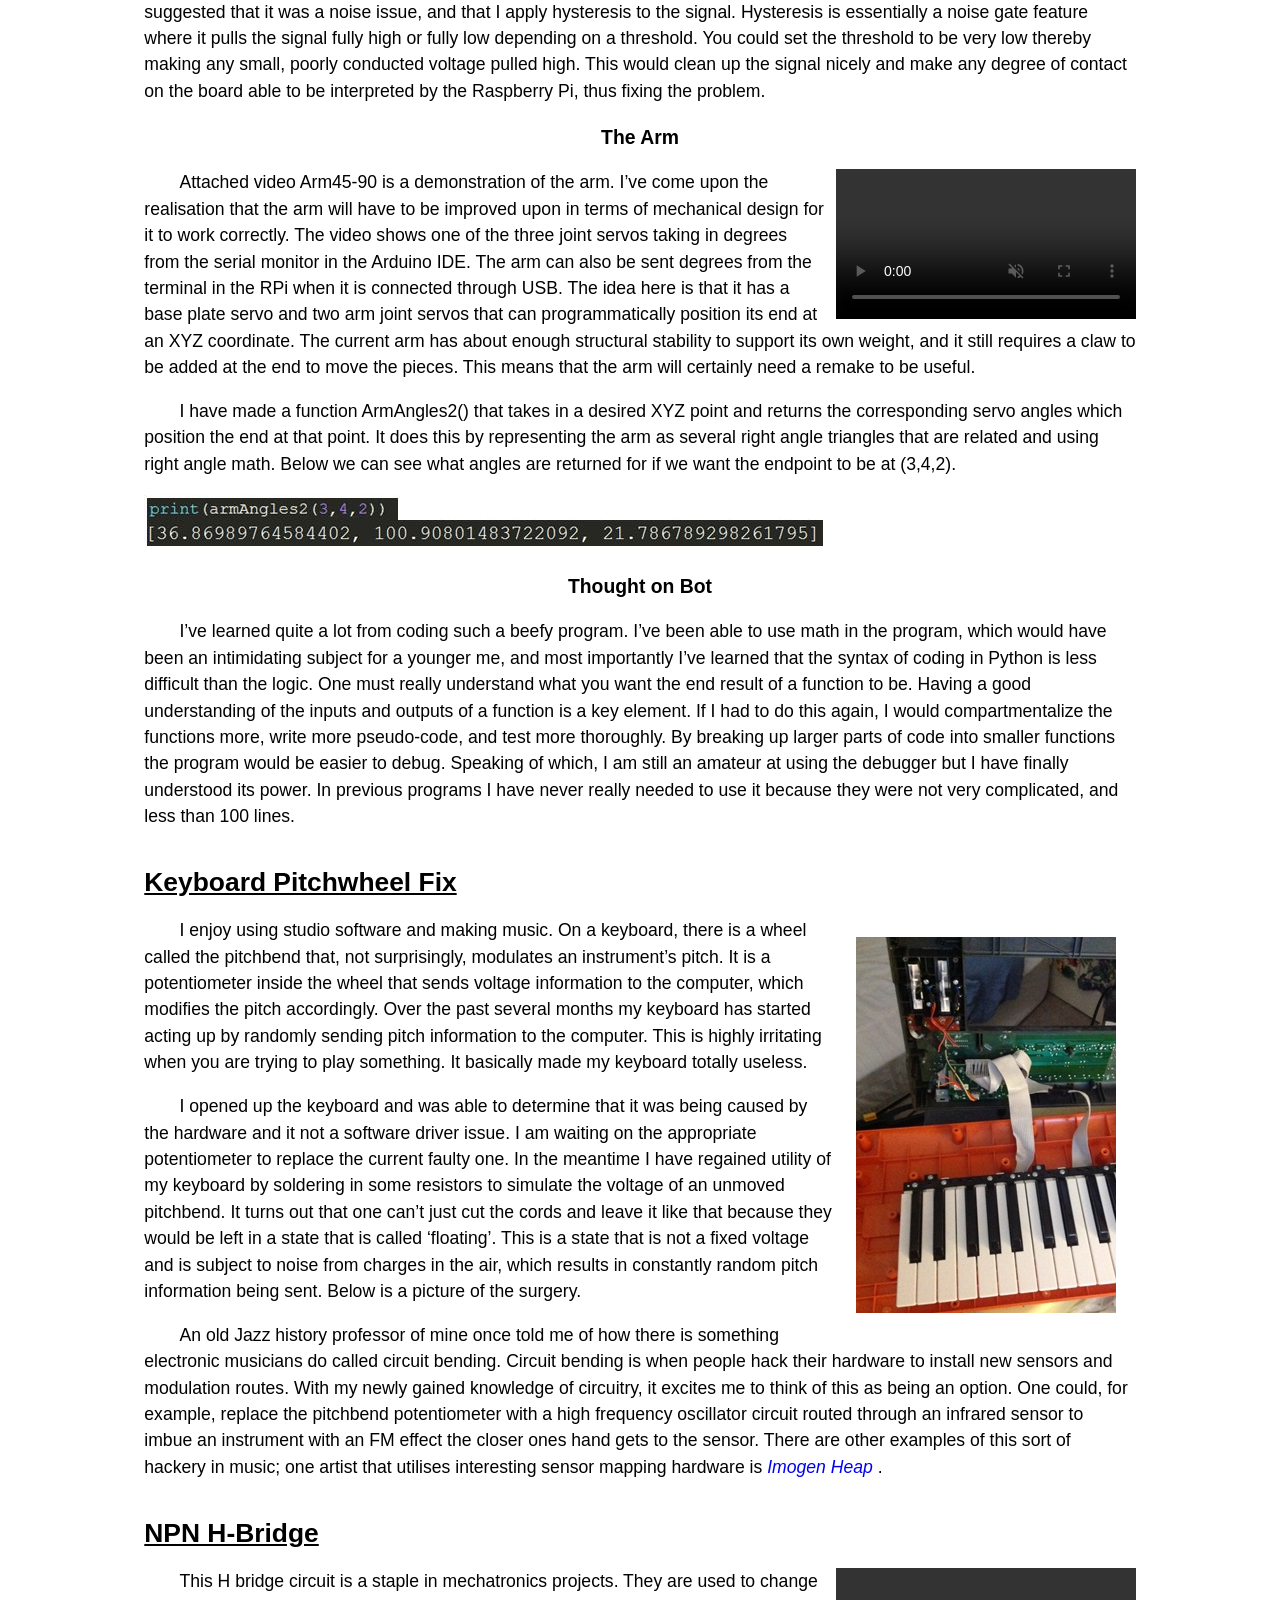
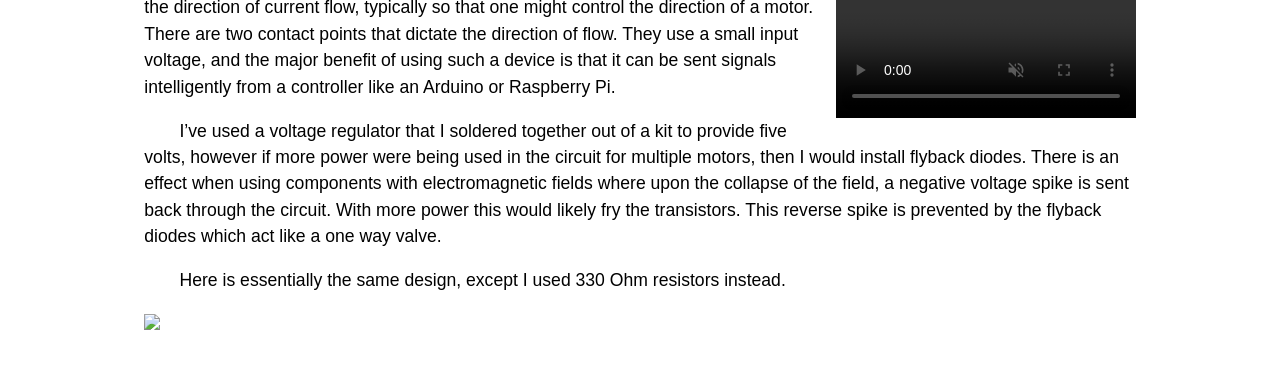
==== commit a4fec3b7: "pics had wrong ending" ====
--- a/index.html
+++ b/index.html
@@ -171,8 +171,8 @@
 		
 		<section>
 			<h2 id="Dotbot">Pointillism Printer</h2>
-			<img id="portrait" src="portrait.jpg">
-			<img id="botsquirrel" src="botsquirrel.jpg">
+			<img id="portrait" src="portrait.JPG">
+			<img id="botsquirrel" src="botsquirrel.JPG">
 			<p>
 			The 'H' shaped contraption depicted above right is an XY printer similar to a pen plotter. It uses various markers and pens to dot onto a medium and create spotty images, such as this self portrait.
 			
@@ -200,14 +200,14 @@
 			We can clearly see the Cyan colouring, followed by a yellow pass. Recall that blue and yellow make green. Finally there is a Magenta pass bringing it all together.
 			</p>
 			<div id="passes">
-				<img id="poolblue" src="poolblue.jpg" >
-				<img id="poolyellow" src="poolyellow.jpg">
-				<img id="poolfinal" src="poolfinal.jpg">
+				<img id="poolblue" src="poolblue.JPG" >
+				<img id="poolyellow" src="poolyellow.JPG">
+				<img id="poolfinal" src="poolfinal.JPG">
 			</div>
 			<p>The major principle of pointillism is that with basic primary colours, you can dot them close together in various amounts and your eye blends them together from afar. Below is a magnified picture of a rose image to show the seperate dots better.
 			</p>
 			  
-			<img id="upclose" src="upclose.jpg" >
+			<img id="upclose" src="upclose.JPG" >
 			<p>
 			The programming was rather involved at first. I learned quite alot along the way though! Mostly, the Pi uses python's image library (PIL) to interpret image data. The thing about grayscale is that there is only one colour, but many different amounts of it. A marker cannot produce gradient like there is in a grayscale image. You cannot really shade with markers the way you would with a pencil. For this reason I used something called dithering, which turns images with gradient into dots.
 			There are many kinds of dithering as you can see below, but I chose Floyd-Steinberg because it seems to be the standard.
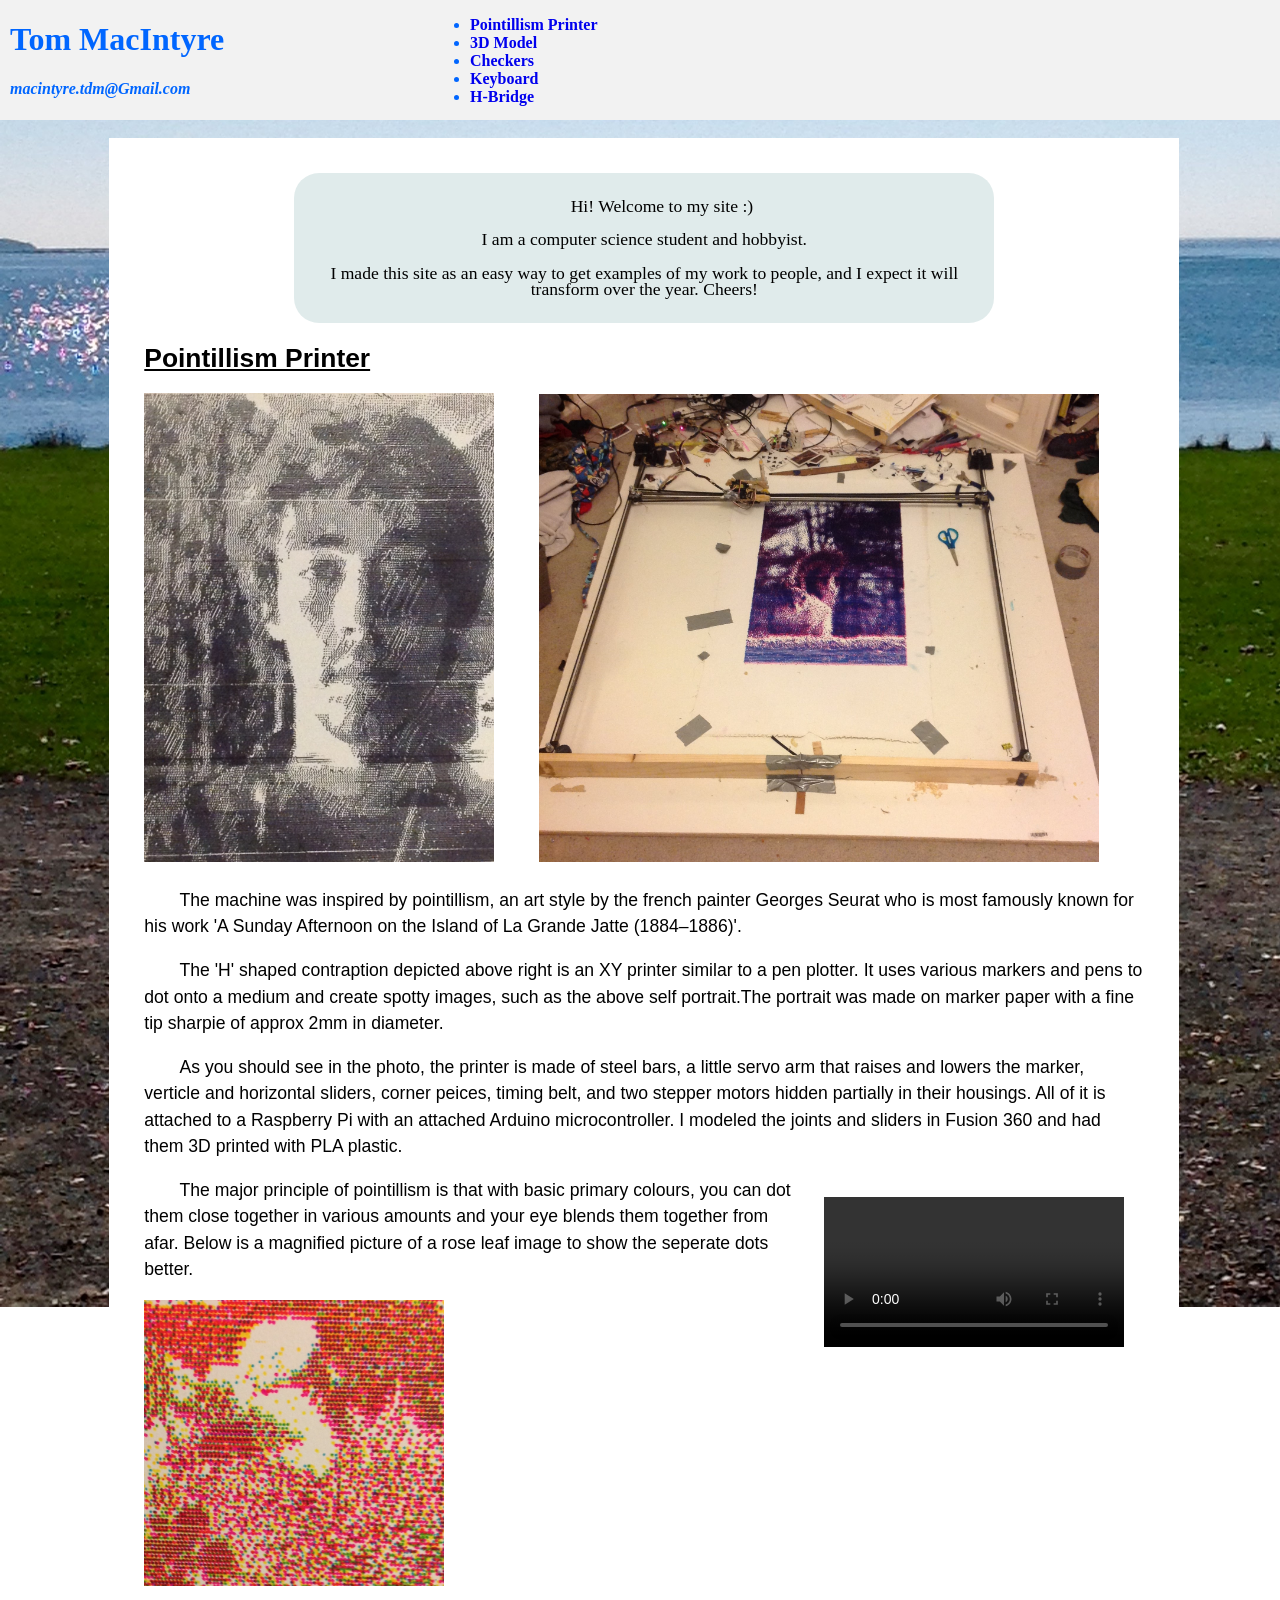
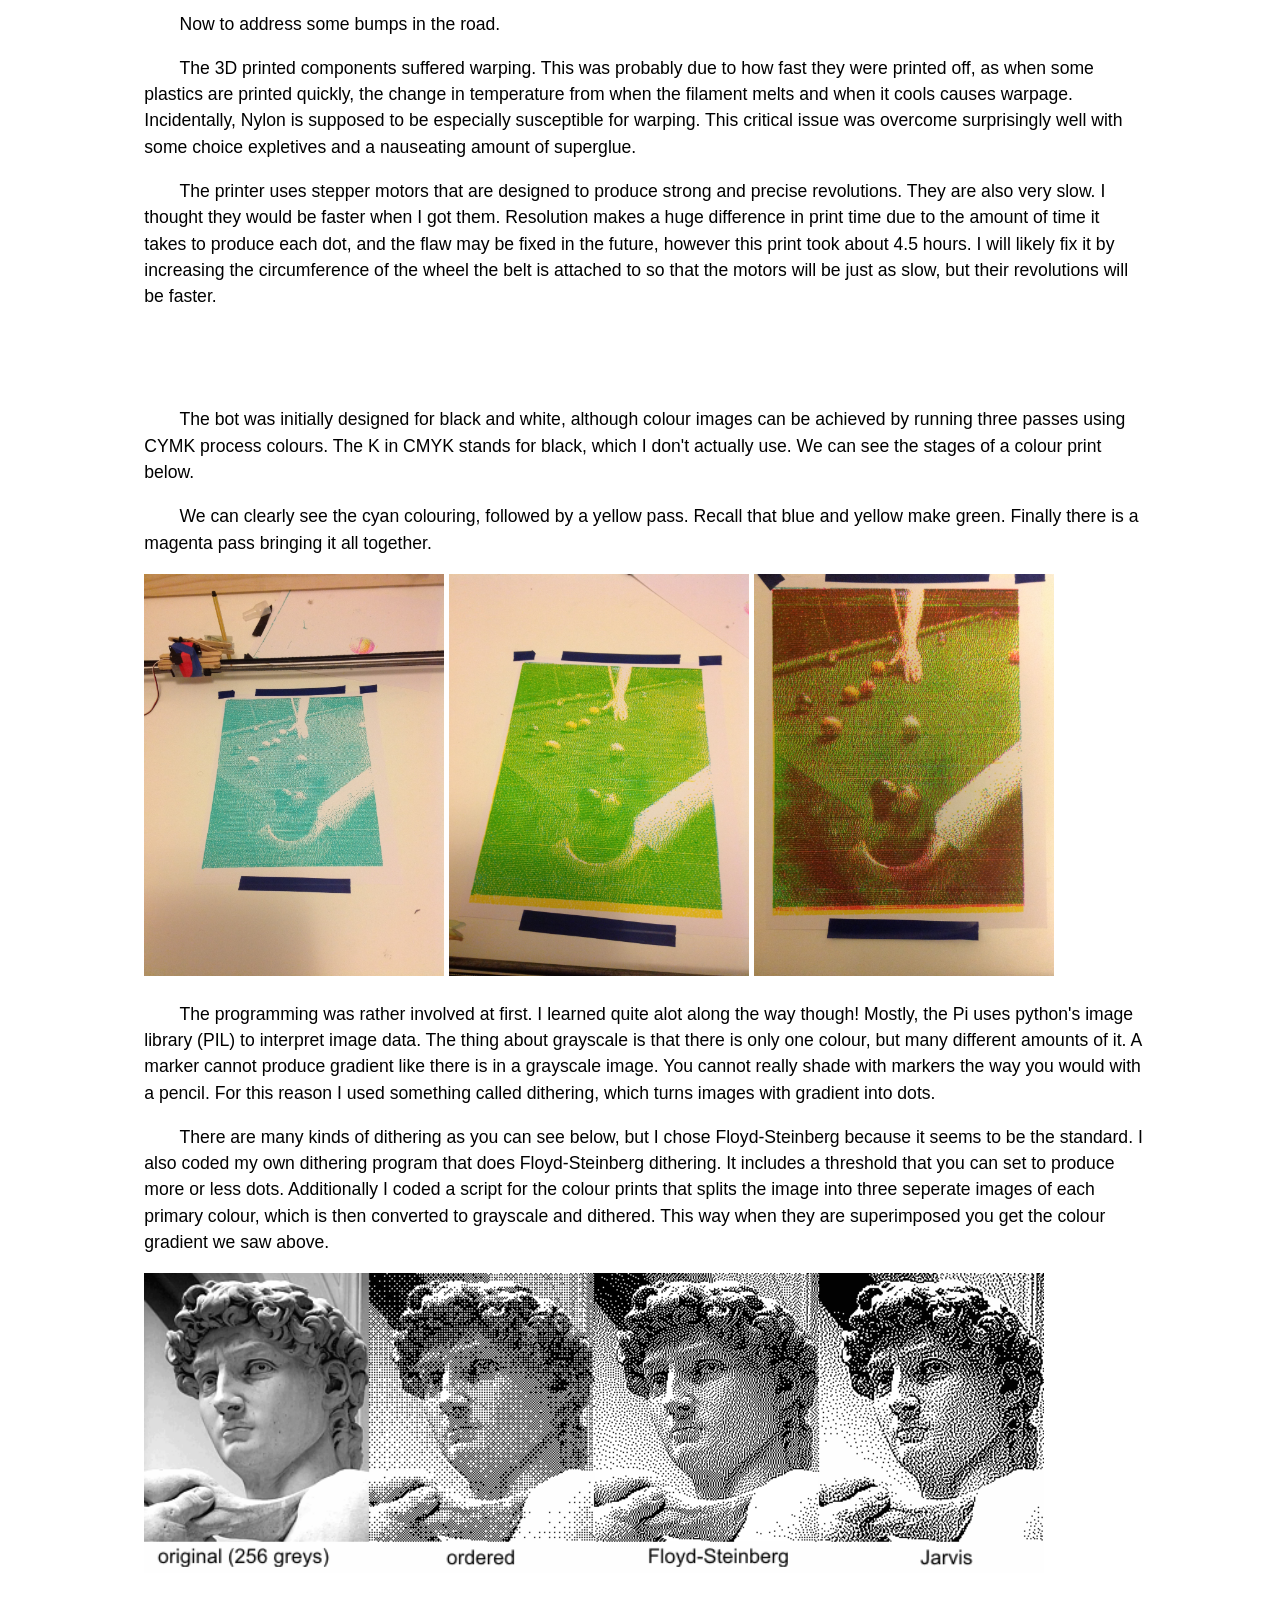
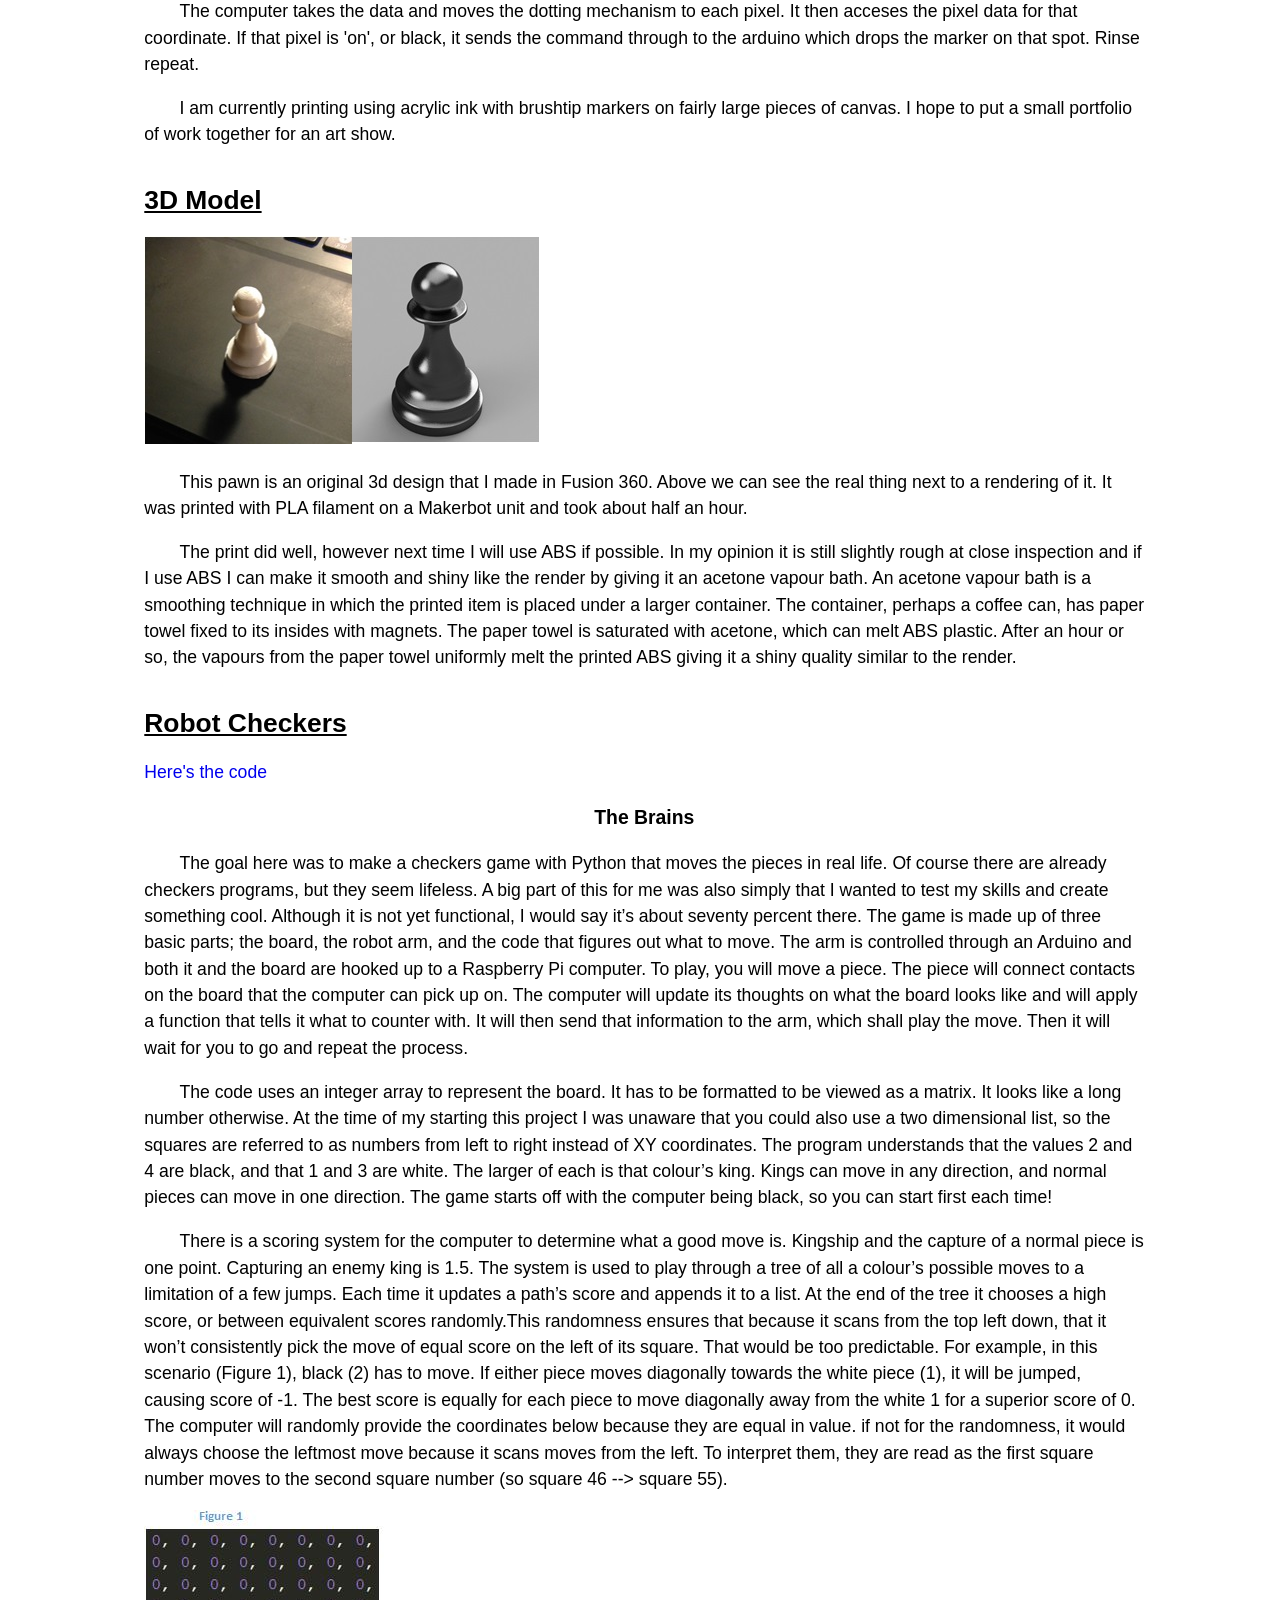
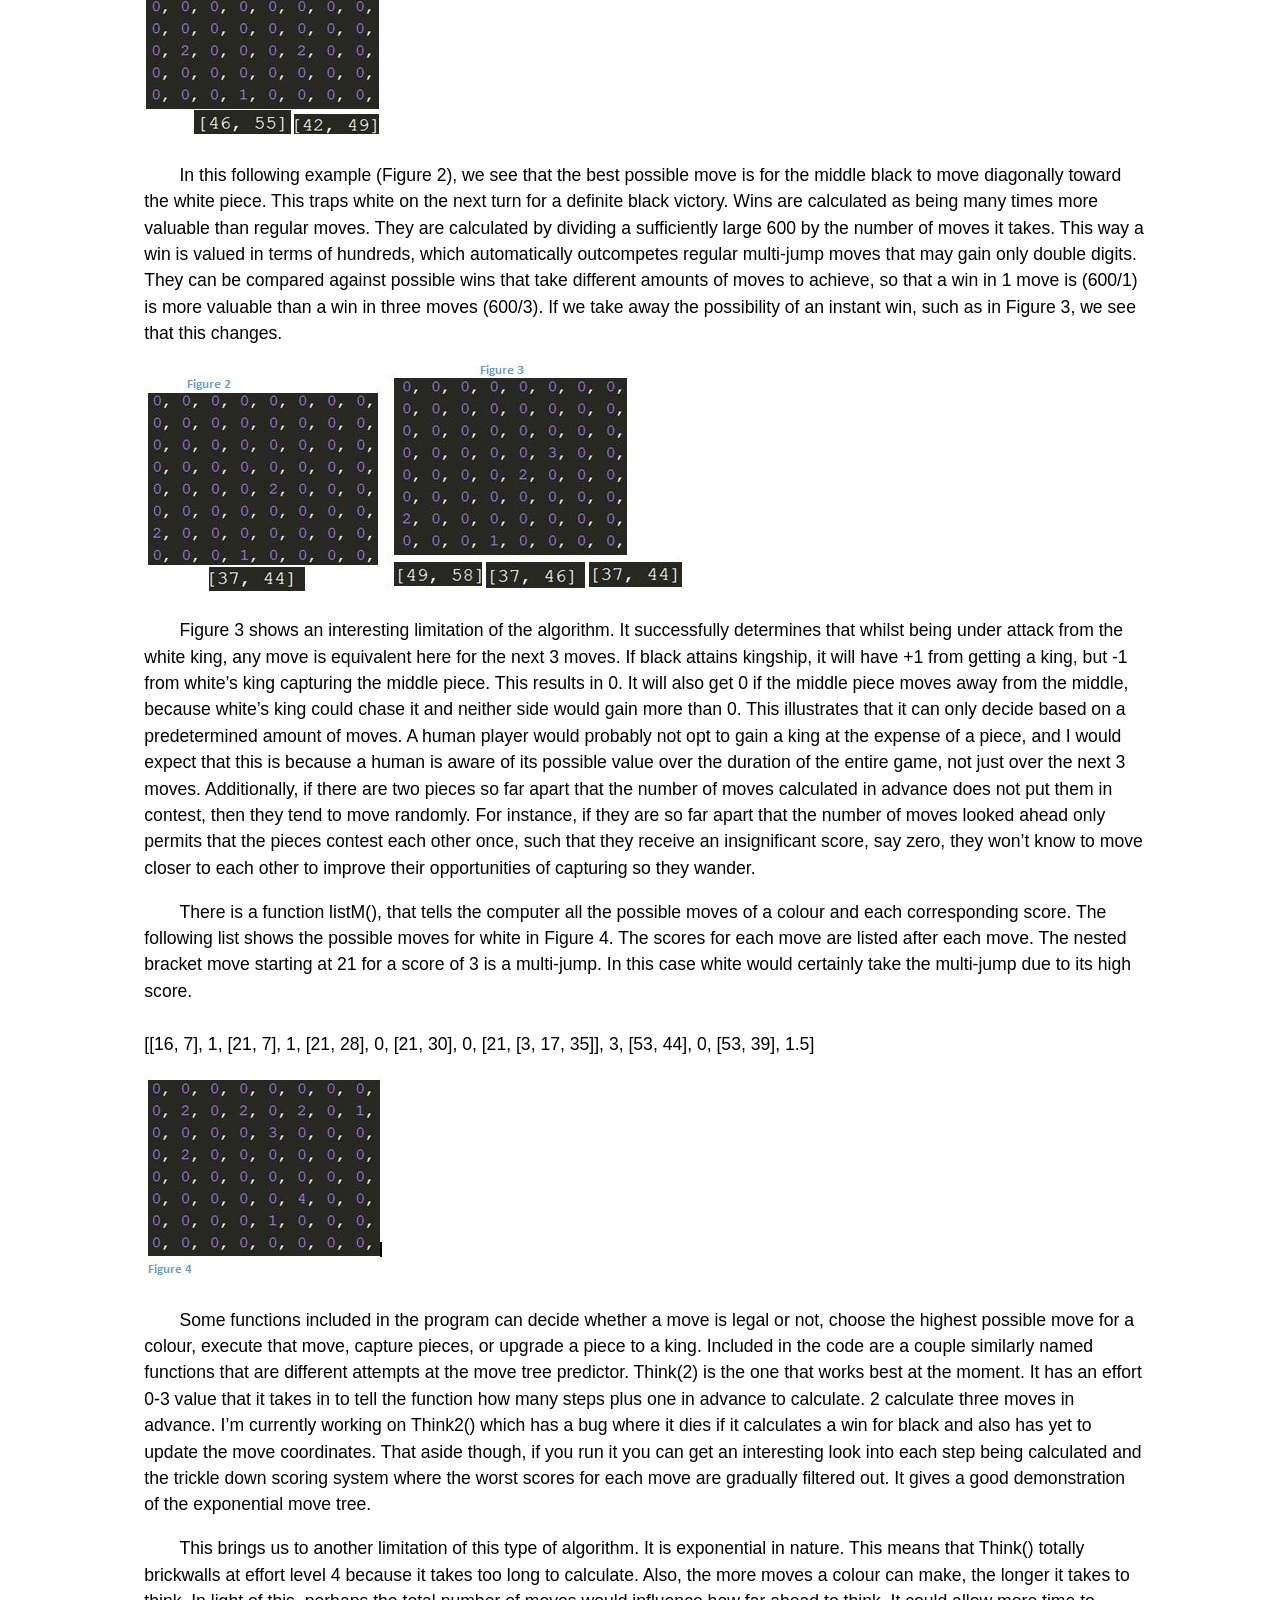
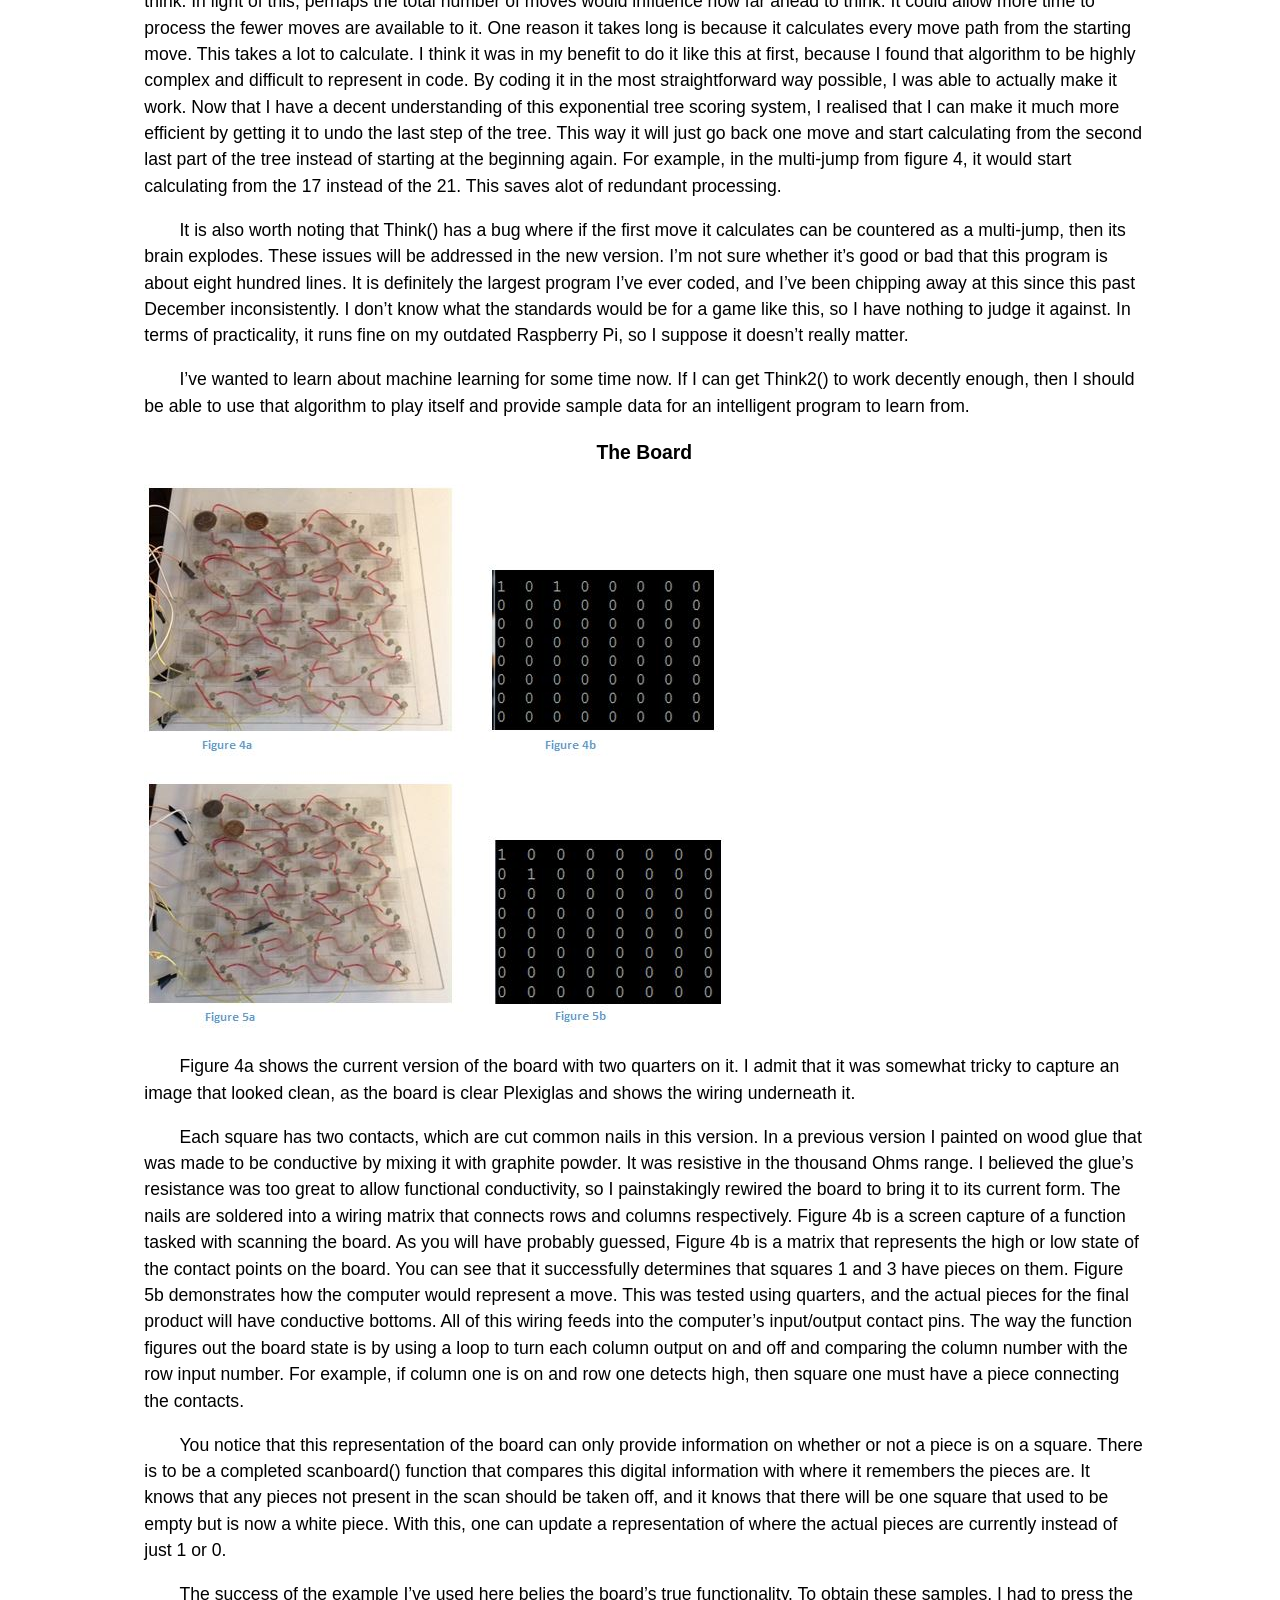
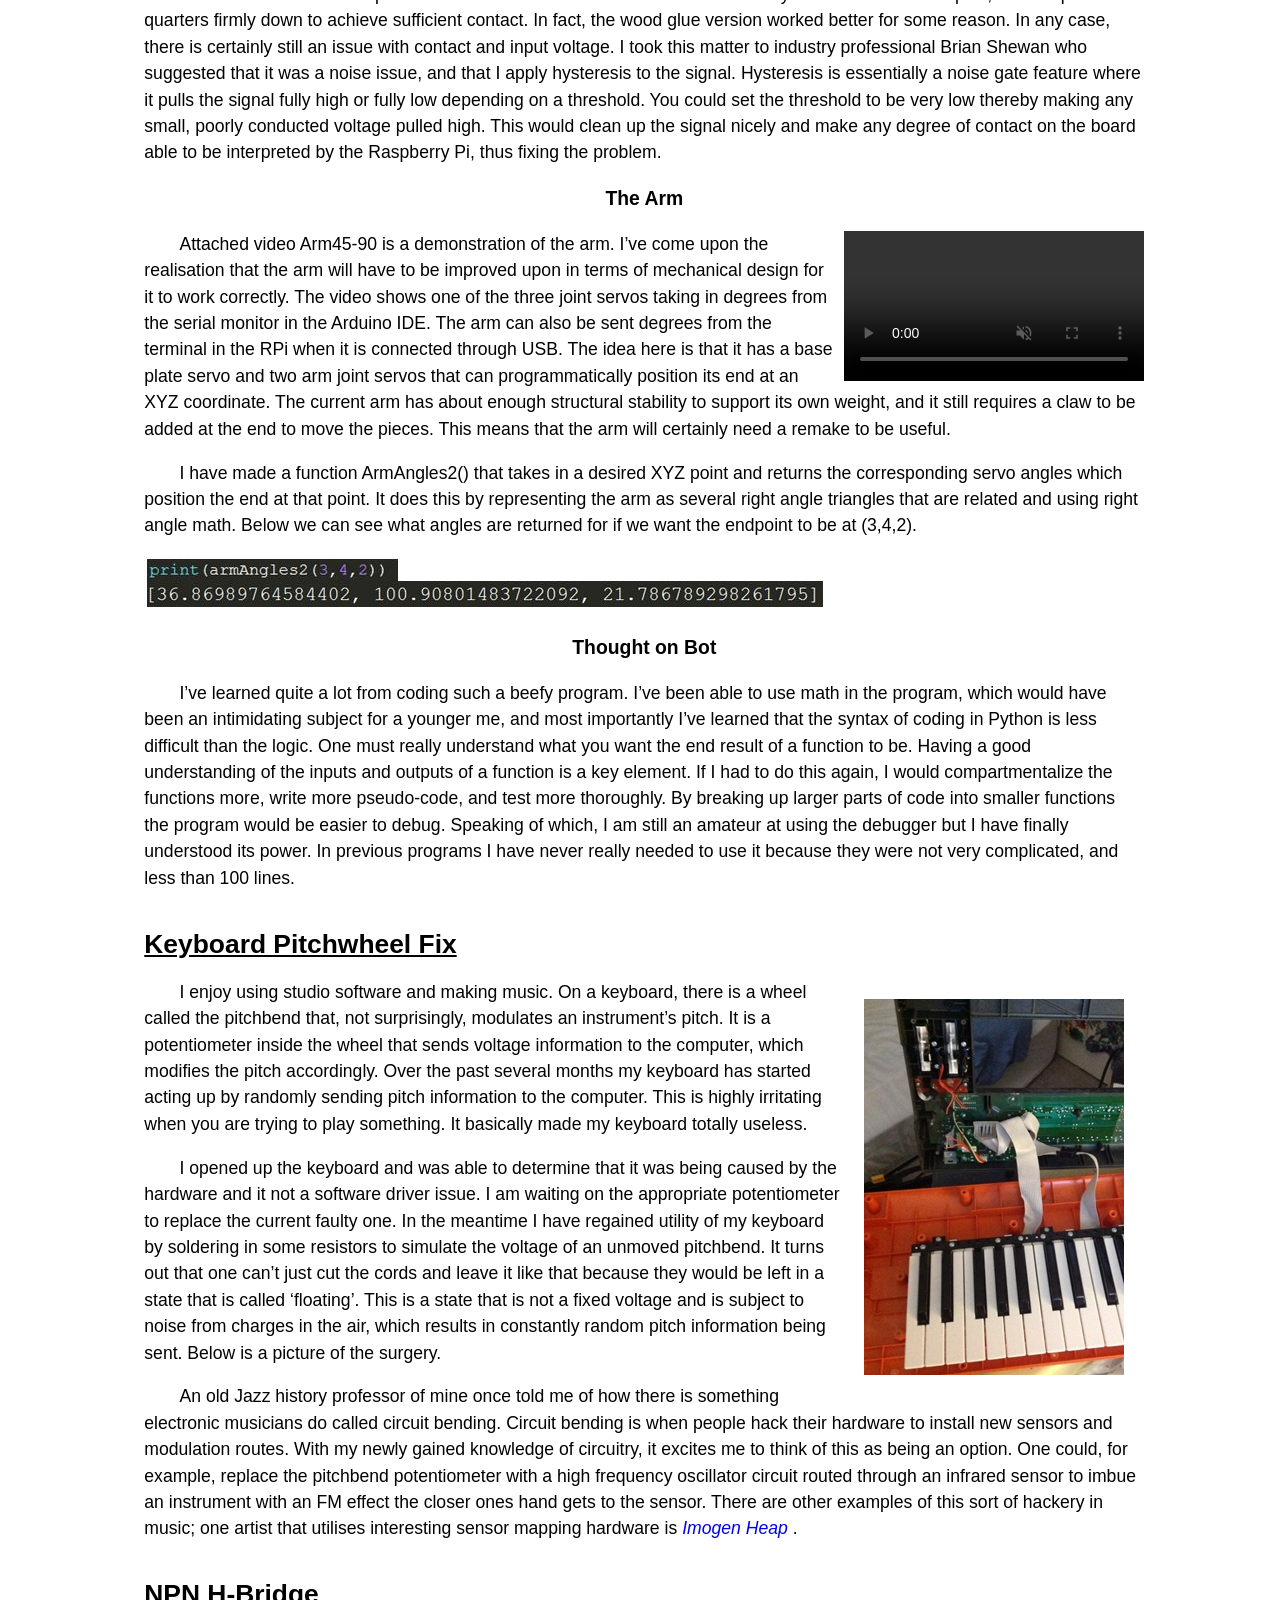
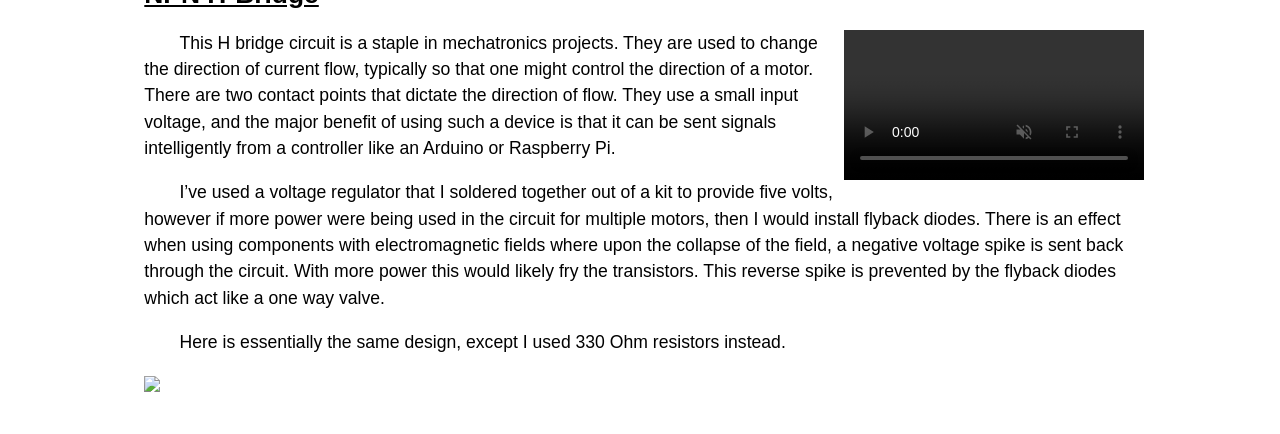
==== commit 9bc995e8: "changed ordering for printer articles" ====
--- a/index.html
+++ b/index.html
@@ -122,6 +122,7 @@
 		text-decoration:none;
 		color:inherit;
 	}
+	
 	#portrait{width:350px;}
 	#botsquirrel{width:560px; margin-left:4%; }
 	#Dotsvid{ width:300px; ; margin:20px;}
@@ -134,7 +135,7 @@
 	
 	#keyboardimg{display:inline-block;float:right; margin:20px; }
 	#passes{display:inline-block;min-width:360px;}
-	
+	#pics{display:inline-block; min-width:1000px;}
 	</style>
 	
 	</head>
@@ -171,52 +172,69 @@
 		
 		<section>
 			<h2 id="Dotbot">Pointillism Printer</h2>
-			<img id="portrait" src="portrait.JPG">
-			<img id="botsquirrel" src="botsquirrel.JPG">
-			<p>
-			The 'H' shaped contraption depicted above right is an XY printer similar to a pen plotter. It uses various markers and pens to dot onto a medium and create spotty images, such as this self portrait.
-			
+			<div id="pics">
+				<img id="portrait" src="portrait.JPG">
+				<img id="botsquirrel" src="botsquirrel.JPG">
+			</div>
+			<p>
+			The machine was inspired by pointillism, an art style by the french painter Georges Seurat who is most famously known for his work 'A Sunday Afternoon on the Island of La Grande Jatte (1884–1886)'. 
+			</p>
+			<p>
+			The 'H' shaped contraption depicted above right is an XY printer similar to a pen plotter. It uses various markers and pens to dot onto a medium and create spotty images, such as the above self portrait.The portrait was made on marker paper with a fine tip sharpie of approx 2mm in diameter. 
+			</p>
+			<p>
 			As you should see in the photo, the printer is made of steel bars, a little servo arm that raises and lowers the marker, verticle and horizontal sliders, corner peices, timing belt, and two stepper motors hidden partially in their housings. 
-			All of it is attached to a Raspberry Pi with an attached Arduino microcontroller. I modeled the joints and sliders in Fusion 360 and had them 3D printed with PLA. The prints suffered warping. This was probably due to how fast they were printed off, as when some plastics are printed quickly, the change in temperature from when the filament melts and when it cools causes warpage. Incidentally, Nylon is supposed to be especially susceptible for warping. This critical issue was overcome surprisingly well with some choice expletives and a nauseating amount of superglue.
-			</p>
+			All of it is attached to a Raspberry Pi with an attached Arduino microcontroller. I modeled the joints and sliders in Fusion 360 and had them 3D printed with PLA plastic. 
+			</p>
+			<p>
+			
+			</p>
+
+
 						<video id="Dotsvid" controls >
 			  <source src="Dots.mp4" type="video/mp4">			  
 			  Your browser does not support the video tag.
 			</video>
-			<p>
-			The machine was inspired by pointillism, an art style by the french painter Georges Seurat who is most famously known for his work 'A Sunday Afternoon on the Island of La Grande Jatte (1884–1886)'. 
-			</p>
-			<p>
-			The self-portrait above was made on marker paper with a fine tip sharpie of approx 2mm in diameter. Stepper motors are motors that are designed to produce strong and precise revolutions. They are also very slow. I thought they would be faster when I got them. Resolution makes a huge difference in print time due to the amount of time it takes to produce each dot, and the flaw may be fixed in the future, however this print took about 4.5 hours. I will likely fix it by increasing the circumference of the wheel the belt is attached to so that the motors will be just as slow, but their revolutions will be faster.
-			</p>
-			<p>
-			Another interesting obstacle is the sleight white horizontal streaks through the image. I suspect that these are due to belt tension, but mostly to the fact that I had to make mechanical sacrifices because of a last minute material sourcing issue. Basically I had to sand something because the part was not to my specs and now it wiggles a millimeter to either side.
-			</p>			
+			<p>The major principle of pointillism is that with basic primary colours, you can dot them close together in various amounts and your eye blends them together from afar. Below is a magnified picture of a rose leaf image to show the seperate dots better.
+			</p>
+			  
+			<img id="upclose" src="upclose.JPG" >
+
+			<p>
+			Now to address some bumps in the road.<br>
+			</p>
+			<p>
+			The 3D printed components suffered warping. This was probably due to how fast they were printed off, as when some plastics are printed quickly, the change in temperature from when the filament melts and when it cools causes warpage. Incidentally, Nylon is supposed to be especially susceptible for warping. This critical issue was overcome surprisingly well with some choice expletives and a nauseating amount of superglue.
+			</p>
+			<p>
+			The printer uses stepper motors that are designed to produce strong and precise revolutions. They are also very slow. I thought they would be faster when I got them. Resolution makes a huge difference in print time due to the amount of time it takes to produce each dot, and the flaw may be fixed in the future, however this print took about 4.5 hours. I will likely fix it by increasing the circumference of the wheel the belt is attached to so that the motors will be just as slow, but their revolutions will be faster.<br><br><br><br>
+			</p>
+			
 			<p>
 			The bot was initially designed for black and white, although colour images can be achieved by running three passes using CYMK process colours. The K in CMYK stands for black, which I don't actually use. We can see the stages of a colour print below.
 			</p>
-			<br><br>
-			<p>
-			We can clearly see the Cyan colouring, followed by a yellow pass. Recall that blue and yellow make green. Finally there is a Magenta pass bringing it all together.
+			
+			<p>
+			We can clearly see the cyan colouring, followed by a yellow pass. Recall that blue and yellow make green. Finally there is a magenta pass bringing it all together.
 			</p>
 			<div id="passes">
 				<img id="poolblue" src="poolblue.JPG" >
 				<img id="poolyellow" src="poolyellow.JPG">
 				<img id="poolfinal" src="poolfinal.JPG">
 			</div>
-			<p>The major principle of pointillism is that with basic primary colours, you can dot them close together in various amounts and your eye blends them together from afar. Below is a magnified picture of a rose image to show the seperate dots better.
-			</p>
-			  
-			<img id="upclose" src="upclose.JPG" >
+			
 			<p>
 			The programming was rather involved at first. I learned quite alot along the way though! Mostly, the Pi uses python's image library (PIL) to interpret image data. The thing about grayscale is that there is only one colour, but many different amounts of it. A marker cannot produce gradient like there is in a grayscale image. You cannot really shade with markers the way you would with a pencil. For this reason I used something called dithering, which turns images with gradient into dots.
+			</p>
+			<p>
 			There are many kinds of dithering as you can see below, but I chose Floyd-Steinberg because it seems to be the standard.
-			I also coded my own dithering program that does Floyd-Steinberg dithering. It includes a threshold that you can set to produce more or less dots. I've also coded a script for the colour prints that splits the image into three seperate images of each primary colour, which is then converted to grayscale and dithered. This way when they are superimposed you get the colour gradient we saw above.
-			</p>
+			I also coded my own dithering program that does Floyd-Steinberg dithering. It includes a threshold that you can set to produce more or less dots. Additionally I coded a script for the colour prints that splits the image into three seperate images of each primary colour, which is then converted to grayscale and dithered. This way when they are superimposed you get the colour gradient we saw above.
+			</p>
+
+			<img id="Ditheringex" src="Ditheringex.png" >
 			<p>
 			The computer takes the data and moves the dotting mechanism to each pixel. It then acceses the pixel data for that coordinate. If that pixel is 'on', or black, it sends the command through to the arduino which drops the marker on that spot. Rinse repeat.
 			</p>
-			<img id="Ditheringex" src="Ditheringex.png" >
 			<p>
 			I am currently printing using acrylic ink with brushtip markers on fairly large pieces of canvas. I hope to put a small portfolio of work together for an art show.
 			</p>
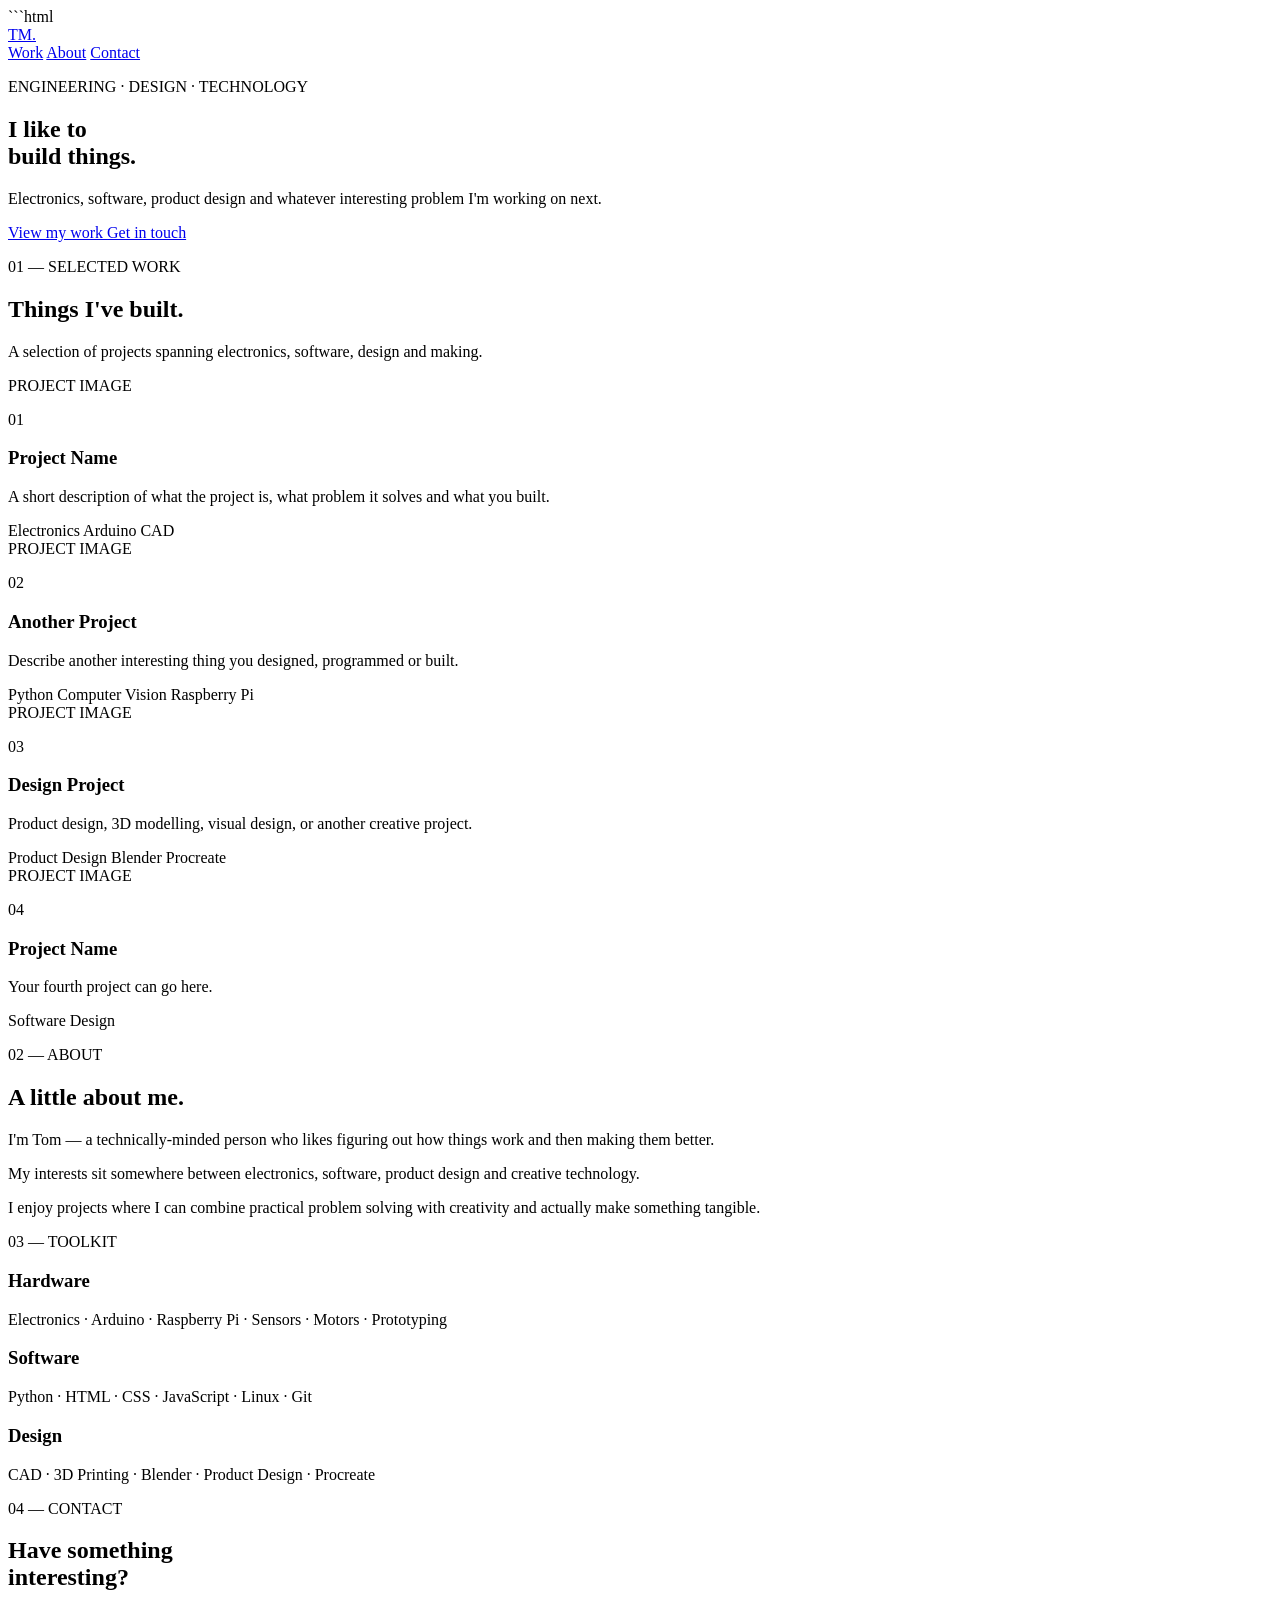
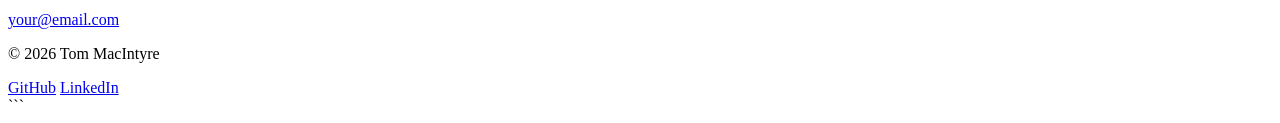
==== commit 80c6337d: "Create index.html" ====
--- a/index.html
+++ b/index.html
@@ -1,389 +1,341 @@
+```html
 <!DOCTYPE html>
-<html>
-	<head>
-		<!--
-		Author: Tom MacIntyre
-		Date:2018, aug 9
-		Filename: Test
-		Supporting files:
-		Supporting files:
-		-->
-		<meta charset="UTF-8"/>		
-		<title> My Site </title>
-		<meta http-equiv="refresh" content="199" >
-	<style>
-	
-	
-	p{
-		text-indent:2em;
-	}
-	a{			
-		text-decoration:none;		
-	}
-	h2:before { 
-	  display: block; 
-	  content: " "; 
-	  margin-top: -135px; 
-	  height: 135px; 
-	  visibility: hidden; 
-	}
-	html { 
-	  background: url("parksea1.jpg") no-repeat center center fixed; 
-	  -webkit-background-size: cover;
-	  -moz-background-size: cover;
-	  -o-background-size: cover;
-	  background-size: cover;
-	}
-	
-	header{
-		color:rgb(0, 102, 255);
-		font-family:"georgia",Times, serif;
-		height:120px;
-		position:fixed;
-		top:0px;
-		left:0px;
-		min-width:5000px;
-		padding-left:10px;
-		background-color:rgba(242, 242, 242, 1);
-		z-index: 1;
-	}
-	
-	
-	#main{	 		
-		font-family:"Book Antiqua",sans-serif;
-		font-weight:100;
-		line-height:150%;
-		font-size:1.1em;
-		display:inline-block;
-		background-color:white;
-		padding:2em;		
-		margin-top:0px;		
-		margin-left:8%;
-		margin-right:8%;
-		min-width:600px;
-		position:relative;
-				
-		top:130px;	 
-	}	
-	h3{
-		font-size:1.1em;
-		text-align:center;
-	}
-	
-	h2{
-
-	text-decoration: underline;
-	
-	}
-	nav{
-		top:0px;
-		position:fixed;		
-		height:5px;
-		left:430px;		
-	}
-	
-	li a{
-		height: 26px;
-	}
-	#intro{
-	display:inline-block;
-	padding:.4em;
-	border-radius: 25px;
-	text-align:center;
-	background-color:rgba(102, 153, 153, 0.2);
-	margin-left:15%;
-	margin-right:15%;
-	font-family:"georgia",Times, serif;
-	line-height:95%;	
-	}
-	
-	#finthoughts{
-		display:inline-block;
-	}
-	#Dotsvid{
-		display:inline-block;
-		float:right;
-		padding-left:10px
-		width:50%;
-	}
-	#armvid{
-		display:inline-block;
-		float:right;
-		padding-left:10px;
-	}
-	#bridgevid{
-		display:inline-block;
-		float:right;
-		padding-left:10px;	
-	}	
-	section{display:inline-block;}
-	#imogen{
-		color:purple; 
-		text-decoration:none;
-		color:inherit;
-	}
-	
-	#portrait{width:350px;}
-	#botsquirrel{width:560px; margin-left:4%; }
-	#Dotsvid{ width:300px; ; margin:20px;}
-	
-	#poolfinal{width:300px;}
-	#poolblue{width:300px;}
-	#poolyellow{width:300px;}
-	#upclose{width:300px;}
-	#Ditheringex{width:900px;}
-	
-	#keyboardimg{display:inline-block;float:right; margin:20px; }
-	#passes{display:inline-block;min-width:360px;}
-	#pics{display:inline-block; min-width:1000px;}
-	</style>
-	
-	</head>
-	
-	
-	<header> 
-		<h1> <strong> Tom MacIntyre </h1>
-		<address>macintyre.tdm@Gmail.com</address>
-	<nav>
-		<ul>
-			<li><a href="#Dotbot">Pointillism Printer</a></li>
-			<li><a href="#3dmodel">3D Model</a></li>
-			<li><a href="#checkers">Checkers</a></li>
-			<li><a href="#keyboard">Keyboard </a></li>
-			<li><a href="#bridge">H-Bridge</a></li>
-		</ul>
-	</nav>
-	</header>
-	
-	<body>
-	
-	
-	<section id="main">		
-		
-		<section id="intro">
-			<p>Hi! Welcome to my site :)<br> <br>
-			I am a computer science student and hobbyist. 
-			<br>			<br>
-			I made this site as an easy way to get examples of my work to people, and I expect it will transform over the year.
-			Cheers!
-			</p>
-		</section>
-		
-		
-		<section>
-			<h2 id="Dotbot">Pointillism Printer</h2>
-			<div id="pics">
-				<img id="portrait" src="portrait.JPG">
-				<img id="botsquirrel" src="botsquirrel.JPG">
-			</div>
-			<p>
-			The machine was inspired by pointillism, an art style by the french painter Georges Seurat who is most famously known for his work 'A Sunday Afternoon on the Island of La Grande Jatte (1884–1886)'. 
-			</p>
-			<p>
-			The 'H' shaped contraption depicted above right is an XY printer similar to a pen plotter. It uses various markers and pens to dot onto a medium and create spotty images, such as the above self portrait.The portrait was made on marker paper with a fine tip sharpie of approx 2mm in diameter. 
-			</p>
-			<p>
-			As you should see in the photo, the printer is made of steel bars, a little servo arm that raises and lowers the marker, verticle and horizontal sliders, corner peices, timing belt, and two stepper motors hidden partially in their housings. 
-			All of it is attached to a Raspberry Pi with an attached Arduino microcontroller. I modeled the joints and sliders in Fusion 360 and had them 3D printed with PLA plastic. 
-			</p>
-			<p>
-			
-			</p>
-
-
-						<video id="Dotsvid" controls >
-			  <source src="Dots.mp4" type="video/mp4">			  
-			  Your browser does not support the video tag.
-			</video>
-			<p>The major principle of pointillism is that with basic primary colours, you can dot them close together in various amounts and your eye blends them together from afar. Below is a magnified picture of a rose leaf image to show the seperate dots better.
-			</p>
-			  
-			<img id="upclose" src="upclose.JPG" >
-
-			<p>
-			Now to address some bumps in the road.<br>
-			</p>
-			<p>
-			The 3D printed components suffered warping. This was probably due to how fast they were printed off, as when some plastics are printed quickly, the change in temperature from when the filament melts and when it cools causes warpage. Incidentally, Nylon is supposed to be especially susceptible for warping. This critical issue was overcome surprisingly well with some choice expletives and a nauseating amount of superglue.
-			</p>
-			<p>
-			The printer uses stepper motors that are designed to produce strong and precise revolutions. They are also very slow. I thought they would be faster when I got them. Resolution makes a huge difference in print time due to the amount of time it takes to produce each dot, and the flaw may be fixed in the future, however this print took about 4.5 hours. I will likely fix it by increasing the circumference of the wheel the belt is attached to so that the motors will be just as slow, but their revolutions will be faster.<br><br><br><br>
-			</p>
-			
-			<p>
-			The bot was initially designed for black and white, although colour images can be achieved by running three passes using CYMK process colours. The K in CMYK stands for black, which I don't actually use. We can see the stages of a colour print below.
-			</p>
-			
-			<p>
-			We can clearly see the cyan colouring, followed by a yellow pass. Recall that blue and yellow make green. Finally there is a magenta pass bringing it all together.
-			</p>
-			<div id="passes">
-				<img id="poolblue" src="poolblue.JPG" >
-				<img id="poolyellow" src="poolyellow.JPG">
-				<img id="poolfinal" src="poolfinal.JPG">
-			</div>
-			
-			<p>
-			The programming was rather involved at first. I learned quite alot along the way though! Mostly, the Pi uses python's image library (PIL) to interpret image data. The thing about grayscale is that there is only one colour, but many different amounts of it. A marker cannot produce gradient like there is in a grayscale image. You cannot really shade with markers the way you would with a pencil. For this reason I used something called dithering, which turns images with gradient into dots.
-			</p>
-			<p>
-			There are many kinds of dithering as you can see below, but I chose Floyd-Steinberg because it seems to be the standard.
-			I also coded my own dithering program that does Floyd-Steinberg dithering. It includes a threshold that you can set to produce more or less dots. Additionally I coded a script for the colour prints that splits the image into three seperate images of each primary colour, which is then converted to grayscale and dithered. This way when they are superimposed you get the colour gradient we saw above.
-			</p>
-
-			<img id="Ditheringex" src="Ditheringex.png" >
-			<p>
-			The computer takes the data and moves the dotting mechanism to each pixel. It then acceses the pixel data for that coordinate. If that pixel is 'on', or black, it sends the command through to the arduino which drops the marker on that spot. Rinse repeat.
-			</p>
-			<p>
-			I am currently printing using acrylic ink with brushtip markers on fairly large pieces of canvas. I hope to put a small portfolio of work together for an art show.
-			</p>
-			
-		</section>
-		
-		
-		<section>
-			<h2 id="3dmodel">3D Model</h2>
-			<img id="realpawnimg" src="pawns.jpg">
-			
-			<p>
-			This pawn is an original 3d design that I made in Fusion 360. Above we can see the real thing next to a rendering of it. It was printed with PLA filament on a Makerbot unit and took about half an hour. </p>
-			<p>
-			The print did well, however next time I will use ABS if possible. In my opinion it is still slightly rough at close inspection and if I use ABS I can make it smooth and shiny like the render by giving it an acetone vapour bath. An acetone vapour bath is a smoothing technique in which the printed item is placed under a larger container. The container, perhaps a coffee can, has paper towel fixed to its insides with magnets. The paper towel is saturated with acetone, which can melt ABS plastic. After an hour or so, the vapours from the paper towel uniformly melt the printed ABS giving it a shiny quality similar to the render.
-			</p>
-		</section>
-		<section>
-			<h2 id="checkers">Robot Checkers</h2>
-			<a href="Robot Checkers Code.txt">Here's the code</a>
-			
-			<h3>The Brains</h3>
-			
-			<p>
-			The goal here was to make a checkers game with Python that moves the pieces in real life. Of course there are already checkers programs, but they seem lifeless. A big part of this for me was also simply that I wanted to test my skills and create something cool. Although it is not yet functional, I would say it’s about seventy percent there.
-			The game is made up of three basic parts; the board, the robot arm, and the code that figures out what to move. 
-			The arm is controlled through an Arduino and both it and the board are hooked up to a Raspberry Pi computer.
-			To play, you will move a piece. The piece will connect contacts on the board that the computer can pick up on. The computer will update its thoughts on what the board looks like and will apply a function that tells it what to counter with. It will then send that information to the arm, which shall play the move. Then it will wait for you to go and repeat the process.
-
-			</p>
-			<p>
-			The code uses an integer array to represent the board. It has to be formatted to be viewed as a matrix. It looks like a long number otherwise. At the time of my starting this project I was unaware that you could also use a two dimensional list, so the squares are referred to as numbers from left to right instead of XY coordinates. 
-			The program understands that the values 2 and 4 are black, and that 1 and 3 are white. The larger of each is that colour’s king. Kings can move in any direction, and normal pieces can move in one direction. The game starts off with the computer being black, so you can start first each time!
-			</p>
-			<p>
-			
-			There is a scoring system for the computer to determine what a good move is. Kingship and the capture of a normal piece is one point. Capturing an enemy king is 1.5. The system is used to play through a tree of all a colour’s possible moves to a limitation of a few jumps. Each time it updates a path’s score and appends it to a list. At the end of the tree it chooses a high score, or between equivalent scores randomly.This randomness ensures that because it scans from the top left down, that it won’t consistently pick the move of equal score on the left of its square. That would be too predictable. For example, in this scenario (Figure 1), black (2) has to move. If either piece moves diagonally towards the white piece (1), it will be jumped, causing score of -1. The best score is equally for each piece to move diagonally away from the white 1 for a superior score of 0.  The computer will randomly provide the coordinates below because they are equal in value. if not for the randomness, it would always choose the leftmost move because it scans moves from the left. To interpret them, they are read as the first square number moves to the second square number (so square 46 --> square 55).
-
-			</p>
-			<img src="fig1.JPG">
-			<p>
-			In this following example (Figure 2), we see that the best possible move is for the middle black to move diagonally toward the white piece. This traps white on the next turn for a definite black victory. Wins are calculated as being many times more valuable than regular moves. They are calculated by dividing a sufficiently large 600 by the number of moves it takes. This way a win is valued in terms of hundreds, which automatically outcompetes regular multi-jump moves that may gain only double digits. They can be compared against possible wins that take different amounts of moves to achieve, so that a win in 1 move is (600/1) is more valuable than a win in three moves (600/3). If we take away the possibility of an instant win, such as in Figure 3, we see that this changes.
-
-			</p>
-			<img src="fig2.JPG">
-			<img src="fig3.JPG">
-			<p>
-			Figure 3 shows an interesting limitation of the algorithm. It successfully determines that whilst being under attack from the white king, any move is equivalent here for the next 3 moves. If black attains kingship, it will have +1 from getting a king, but -1 from white’s king capturing the middle piece. This results in 0. It will also get 0 if the middle piece moves away from the middle, because white’s king could chase it and neither side would gain more than 0. This illustrates that it can only decide based on a predetermined amount of moves. A human player would probably not opt to gain a king at the expense of a piece, and I would expect that this is because a human is aware of its possible value over the duration of the entire game, not just over the next 3 moves. Additionally, if there are two pieces so far apart that the number of moves calculated in advance does not put them in contest, then they tend to move randomly. For instance, if they are so far apart that the number of moves looked ahead only permits that the pieces contest each other once, such that they receive an insignificant score, say zero, they won’t know to move closer to each other to improve their opportunities of capturing so they wander.
-			</p>
-			<p>
-			There is a function listM(), that tells the computer all the possible moves of a colour and each corresponding score. The following list shows the possible moves for white in Figure 4. The scores for each move are listed after each move. The nested bracket move starting at 21 for a score of 3 is a multi-jump. In this case white would certainly take the multi-jump due to its high score.
-			<br><br>
-			[[16, 7], 1, [21, 7], 1, [21, 28], 0, [21, 30], 0, [21, [3, 17, 35]], 3, [53, 44], 0, [53, 39], 1.5]
-			</p>
-			<img src="fig4.JPG">
-			<p>
-			Some functions included in the program can decide whether a move is legal or not, choose the highest possible move for a colour, execute that move, capture pieces, or upgrade a piece to a king.
-
-			Included in the code are a couple similarly named functions that are different attempts at the move tree predictor. Think(2) is the one that works best at the moment. It has an effort 0-3 value that it takes in to tell the function how many steps plus one in advance to calculate. 2 calculate three moves in advance. I’m currently working on Think2() which has a bug where it dies if it calculates a win for black and also has yet to update the move coordinates. That aside though, if you run it you can get an interesting look into each step being calculated and the trickle down scoring system where the worst scores for each move are gradually filtered out. It gives a good demonstration of the exponential move tree. 
-
-			</p>
-			<p>
-			This brings us to another limitation of this type of algorithm. It is exponential in nature. This means that Think() totally brickwalls at effort level 4 because it takes too long to calculate. Also, the more moves a colour can make, the longer it takes to think. In light of this, perhaps the total number of moves would influence how far ahead to think. It could allow more time to process the fewer moves are available to it. One reason it takes long is because it calculates every move path from the starting move. This takes a lot to calculate. I think it was in my benefit to do it like this at first, because I found that algorithm to be highly complex and difficult to represent in code. By coding it in the most straightforward way possible, I was able to actually make it work. Now that I have a decent understanding of this exponential tree scoring system, I realised that I can make it much more efficient by getting it to undo the last step of the tree. This way it will just go back one move and start calculating from the second last part of the tree instead of starting at the beginning again. For example, in the multi-jump from figure 4, it would start calculating from the 17 instead of the 21. This saves alot of redundant processing.
-			</p>
-			<p>
-			It is also worth noting that Think() has a bug where if the first move it calculates can be countered as a multi-jump, then its brain explodes. These issues will be addressed in the new version.
-			I’m not sure whether it’s good or bad that this program is about eight hundred lines. It is definitely the largest program I’ve ever coded, and I’ve been chipping away at this since this past December inconsistently.  I don’t know what the standards would be for a game like this, so I have nothing to judge it against. In terms of practicality, it runs fine on my outdated Raspberry Pi, so I suppose it doesn’t really matter. 
-
-			</p>
-			
-			<p>
-			I’ve wanted to learn about machine learning for some time now. If I can get Think2() to work decently enough, then I should be able to use that algorithm to play itself and provide sample data for an intelligent program to learn from. 
-			</p>
-			
-			<h3>The Board</h3>
-			<img src="figboard.JPG">
-			
-			<p>
-			Figure 4a shows the current version of the board with two quarters on it. I admit that it was somewhat tricky to capture an image that looked clean, as the board is clear Plexiglas and shows the wiring underneath it. 
-			</p>
-			<p>
-			Each square has two contacts, which are cut common nails in this version. In a previous version I painted on wood glue that was made to be conductive by mixing it with graphite powder. It was resistive in the thousand Ohms range. I believed the glue’s resistance was too great to allow functional conductivity, so I painstakingly rewired the board to bring it to its current form. The nails are soldered into a wiring matrix that connects rows and columns respectively. Figure 4b is a screen capture of a function tasked with scanning the board. As you will have probably guessed, Figure 4b is a matrix that represents the high or low state of the contact points on the board. You can see that it successfully determines that squares 1 and 3 have pieces on them. Figure 5b demonstrates how the computer would represent a move. This was tested using quarters, and the actual pieces for the final product will have conductive bottoms. All of this wiring feeds into the computer’s input/output contact pins. The way the function figures out the board state is by using a loop to turn each column output on and off and comparing the column number with the row input number. For example, if column one is on and row one detects high, then square one must have a piece connecting the contacts.
-			</p>
-			<p>
-			You notice that this representation of the board can only provide information on whether or not a piece is on a square. There is to be a completed scanboard() function that compares this digital information with where it remembers the pieces are. It knows that any pieces not present in the scan should be taken off, and it knows that there will be one square that used to be empty but is now a white piece. With this, one can update a representation of where the actual pieces are currently instead of just 1 or 0.
-			</p>
-			<p>
-			The success of the example I’ve used here belies the board’s true functionality. To obtain these samples, I had to press the quarters firmly down to achieve sufficient contact. In fact, the wood glue version worked better for some reason. In any case, there is certainly still an issue with contact and input voltage. I took this matter to industry professional Brian Shewan who suggested that it was a noise issue, and that I apply hysteresis to the signal. Hysteresis is essentially a noise gate feature where it pulls the signal fully high or fully low depending on a threshold. You could set the threshold to be very low thereby making any small, poorly conducted voltage pulled high. This would clean up the signal nicely and make any degree of contact on the board able to be interpreted by the Raspberry Pi, thus fixing the problem.
-			</p>
-			
-			<h3>The Arm</h3>
-			<video id="armvid" controls muted>
-			  <source src="Arm45-90.mp4" type="video/mp4">			  
-			  Your browser does not support the video tag.
-			</video>
-			
-			<p>
-			Attached video Arm45-90 is a demonstration of the arm. I’ve come upon the realisation that the arm will have to be improved upon in terms of mechanical design for it to work correctly. The video shows one of the three joint servos taking in degrees from the serial monitor in the Arduino IDE. The arm can also be sent degrees from the terminal in the RPi when it is connected through USB. The idea here is that it has a base plate servo and two arm joint servos that can programmatically position its end at an XYZ coordinate. The current arm has about enough structural stability to support its own weight, and it still requires a claw to be added at the end to move the pieces. This means that the arm will certainly need a remake to be useful.
-			</p>
-			<p>
-			I have made a function ArmAngles2() that takes in a desired XYZ point and returns the corresponding servo angles which position the end at that point. It does this by representing the arm as several right angle triangles that are related and using right angle math.
-			Below we can see what angles are returned for if we want the endpoint to be at (3,4,2).
-			</p>
-			<img src="figarm.JPG">
-			
-			<div id="finthoughts"><h3 >Thought on Bot</h3>
-			<p>
-			I’ve learned quite a lot from coding such a beefy program. I’ve been able to use math in the program, which would have been an intimidating subject for a younger me, and most importantly I’ve learned that the syntax of coding in Python is less difficult than the logic. One must really understand what you want the end result of a function to be. Having a good understanding of the inputs and outputs of a function is a key element. If I had to do this again, I would compartmentalize the functions more, write more pseudo-code, and test more thoroughly. By breaking up larger parts of code into smaller functions the program would be easier to debug. Speaking of which, I am still an amateur at using the debugger but I have finally understood its power. In previous programs I have never really needed to use it because they were not very complicated, and less than 100 lines. 
-			</p>
-			</div>
-		</section>
-		
-		
-		<section>
-			<h2 id="keyboard">Keyboard Pitchwheel Fix</h2>
-			<img id="keyboardimg" src="keyboard.jpg">
-			<p>
-			I enjoy using studio software and making music. On a keyboard, there is a wheel called the pitchbend that, not surprisingly, modulates an instrument’s pitch. It is a potentiometer inside the wheel that sends voltage information to the computer, which modifies the pitch accordingly. Over the past several months my keyboard has started acting up by randomly sending pitch information to the computer. This is highly irritating when you are trying to play something. It basically made my keyboard totally useless.</p>
-			
-			<p>I opened up the keyboard and was able to determine that it was being caused by the hardware and it not a software driver issue. I am waiting on the appropriate potentiometer to replace the current faulty one. In the meantime I have regained utility of my keyboard by soldering in some resistors to simulate the voltage of an unmoved pitchbend. It turns out that one can’t just cut the cords and leave it like that because they would be left in a state that is called ‘floating’. This is a state that is not a fixed voltage and is subject to noise from charges in the air, which results in constantly random pitch information being sent. Below is a picture of the surgery.</p>
-			<p>			
-			An old Jazz history professor of mine once told me of how there is something electronic musicians do called circuit bending. Circuit bending is when people hack their hardware to install new sensors and modulation routes. With my newly gained knowledge of circuitry, it excites me to think of this as being an option. One could, for example, replace the pitchbend potentiometer with a high frequency oscillator circuit routed through an infrared sensor to imbue an instrument with an FM effect the closer ones hand gets to the sensor. There are other examples of this sort of hackery in music; one artist that utilises interesting sensor mapping hardware is <a href="https://www.youtube.com/watch?v=ci-yB6EgVW4" target="child"> <em id="imogen">Imogen Heap</em> </a>. 
-			</p>
-			
-		</section>
-		
-		<section>
-			<h2 id="bridge">NPN H-Bridge</h2>
-			<video id="bridgevid" controls muted>
-			  <source src="NPN_H_bridge.mp4" type="video/mp4">			  
-			  Your browser does not support the video tag.
-			</video>
-			<p>		
-				This H bridge circuit is a staple in mechatronics projects. They are used to change the direction of current flow, typically so that one might control the direction of a motor. There are two contact points that dictate the direction of flow. They use a small input voltage, and the major benefit of using such a device is that it can be sent signals intelligently from a controller like an Arduino or Raspberry Pi.</p>
-				<p>
-				I’ve used a voltage regulator that I soldered together out of a kit to provide five volts, however if more power were being used in the circuit for multiple motors, then I would install flyback diodes. There is an effect when using components with electromagnetic fields where upon the collapse of the field, a negative voltage spike is sent back through the circuit. With more power this would likely fry the transistors. This reverse spike is prevented by the flyback diodes which act like a one way valve.</p>
-				<p>
-			Here is essentially the same design, except I used 330 Ohm resistors instead. 
-			</p>
-			<img src="hbridge.JPG">
-			
-			
-		</section>
-	</section>
-	
-	</body>
-	
-	
-	
-	
-	
-</html>+<html lang="en">
+<head>
+    <meta charset="UTF-8">
+    <meta name="viewport" content="width=device-width, initial-scale=1.0">
+
+    <title>Tom MacIntyre — Portfolio</title>
+
+    <link rel="stylesheet" href="style.css">
+</head>
+
+<body>
+
+    <!-- =========================
+         NAVIGATION
+    ========================== -->
+
+    <header class="navbar">
+        <a href="#" class="logo">TM<span>.</span></a>
+
+        <nav>
+            <a href="#work">Work</a>
+            <a href="#about">About</a>
+            <a href="#contact">Contact</a>
+        </nav>
+    </header>
+
+
+    <main>
+
+        <!-- =========================
+             HERO
+        ========================== -->
+
+        <section class="hero">
+
+            <div class="hero-content">
+
+                <p class="eyebrow">ENGINEERING · DESIGN · TECHNOLOGY</p>
+
+                <h1>
+                    I like to<br>
+                    <span>build things.</span>
+                </h1>
+
+                <p class="hero-description">
+                    Electronics, software, product design and whatever
+                    interesting problem I'm working on next.
+                </p>
+
+                <div class="hero-buttons">
+                    <a href="#work" class="button primary">
+                        View my work
+                    </a>
+
+                    <a href="#contact" class="button secondary">
+                        Get in touch
+                    </a>
+                </div>
+
+            </div>
+
+            <div class="hero-mark">
+                <div class="circle"></div>
+            </div>
+
+        </section>
+
+
+        <!-- =========================
+             WORK
+        ========================== -->
+
+        <section id="work" class="section">
+
+            <div class="section-heading">
+                <div>
+                    <p class="eyebrow">01 — SELECTED WORK</p>
+                    <h2>Things I've built.</h2>
+                </div>
+
+                <p class="section-intro">
+                    A selection of projects spanning electronics,
+                    software, design and making.
+                </p>
+            </div>
+
+
+            <div class="projects">
+
+                <!-- PROJECT -->
+
+                <article class="project">
+
+                    <div class="project-image">
+                        <span>PROJECT IMAGE</span>
+                    </div>
+
+                    <div class="project-info">
+
+                        <div>
+                            <p class="project-number">01</p>
+                            <h3>Project Name</h3>
+                        </div>
+
+                        <p>
+                            A short description of what the project is,
+                            what problem it solves and what you built.
+                        </p>
+
+                        <div class="tags">
+                            <span>Electronics</span>
+                            <span>Arduino</span>
+                            <span>CAD</span>
+                        </div>
+
+                    </div>
+
+                </article>
+
+
+                <!-- PROJECT -->
+
+                <article class="project">
+
+                    <div class="project-image">
+                        <span>PROJECT IMAGE</span>
+                    </div>
+
+                    <div class="project-info">
+
+                        <div>
+                            <p class="project-number">02</p>
+                            <h3>Another Project</h3>
+                        </div>
+
+                        <p>
+                            Describe another interesting thing you
+                            designed, programmed or built.
+                        </p>
+
+                        <div class="tags">
+                            <span>Python</span>
+                            <span>Computer Vision</span>
+                            <span>Raspberry Pi</span>
+                        </div>
+
+                    </div>
+
+                </article>
+
+
+                <!-- PROJECT -->
+
+                <article class="project">
+
+                    <div class="project-image">
+                        <span>PROJECT IMAGE</span>
+                    </div>
+
+                    <div class="project-info">
+
+                        <div>
+                            <p class="project-number">03</p>
+                            <h3>Design Project</h3>
+                        </div>
+
+                        <p>
+                            Product design, 3D modelling, visual design,
+                            or another creative project.
+                        </p>
+
+                        <div class="tags">
+                            <span>Product Design</span>
+                            <span>Blender</span>
+                            <span>Procreate</span>
+                        </div>
+
+                    </div>
+
+                </article>
+
+
+                <!-- PROJECT -->
+
+                <article class="project">
+
+                    <div class="project-image">
+                        <span>PROJECT IMAGE</span>
+                    </div>
+
+                    <div class="project-info">
+
+                        <div>
+                            <p class="project-number">04</p>
+                            <h3>Project Name</h3>
+                        </div>
+
+                        <p>
+                            Your fourth project can go here.
+                        </p>
+
+                        <div class="tags">
+                            <span>Software</span>
+                            <span>Design</span>
+                        </div>
+
+                    </div>
+
+                </article>
+
+            </div>
+
+        </section>
+
+
+        <!-- =========================
+             ABOUT
+        ========================== -->
+
+        <section id="about" class="section about">
+
+            <div class="section-heading">
+
+                <div>
+                    <p class="eyebrow">02 — ABOUT</p>
+                    <h2>A little about me.</h2>
+                </div>
+
+            </div>
+
+
+            <div class="about-grid">
+
+                <div class="about-large">
+                    <p>
+                        I'm Tom — a technically-minded person who likes
+                        figuring out how things work and then making them
+                        better.
+                    </p>
+                </div>
+
+                <div class="about-text">
+                    <p>
+                        My interests sit somewhere between electronics,
+                        software, product design and creative technology.
+                    </p>
+
+                    <p>
+                        I enjoy projects where I can combine practical
+                        problem solving with creativity and actually
+                        make something tangible.
+                    </p>
+                </div>
+
+            </div>
+
+        </section>
+
+
+        <!-- =========================
+             SKILLS
+        ========================== -->
+
+        <section class="section skills">
+
+            <p class="eyebrow">03 — TOOLKIT</p>
+
+            <div class="skills-grid">
+
+                <div>
+                    <h3>Hardware</h3>
+                    <p>
+                        Electronics · Arduino · Raspberry Pi ·
+                        Sensors · Motors · Prototyping
+                    </p>
+                </div>
+
+                <div>
+                    <h3>Software</h3>
+                    <p>
+                        Python · HTML · CSS · JavaScript ·
+                        Linux · Git
+                    </p>
+                </div>
+
+                <div>
+                    <h3>Design</h3>
+                    <p>
+                        CAD · 3D Printing · Blender ·
+                        Product Design · Procreate
+                    </p>
+                </div>
+
+            </div>
+
+        </section>
+
+
+        <!-- =========================
+             CONTACT
+        ========================== -->
+
+        <section id="contact" class="contact">
+
+            <p class="eyebrow">04 — CONTACT</p>
+
+            <h2>
+                Have something<br>
+                <span>interesting?</span>
+            </h2>
+
+            <a href="mailto:your@email.com" class="contact-link">
+                your@email.com
+            </a>
+
+        </section>
+
+    </main>
+
+
+    <!-- =========================
+         FOOTER
+    ========================== -->
+
+    <footer>
+
+        <p>© 2026 Tom MacIntyre</p>
+
+        <div>
+            <a href="#">GitHub</a>
+            <a href="#">LinkedIn</a>
+        </div>
+
+    </footer>
+
+
+</body>
+</html>
+```
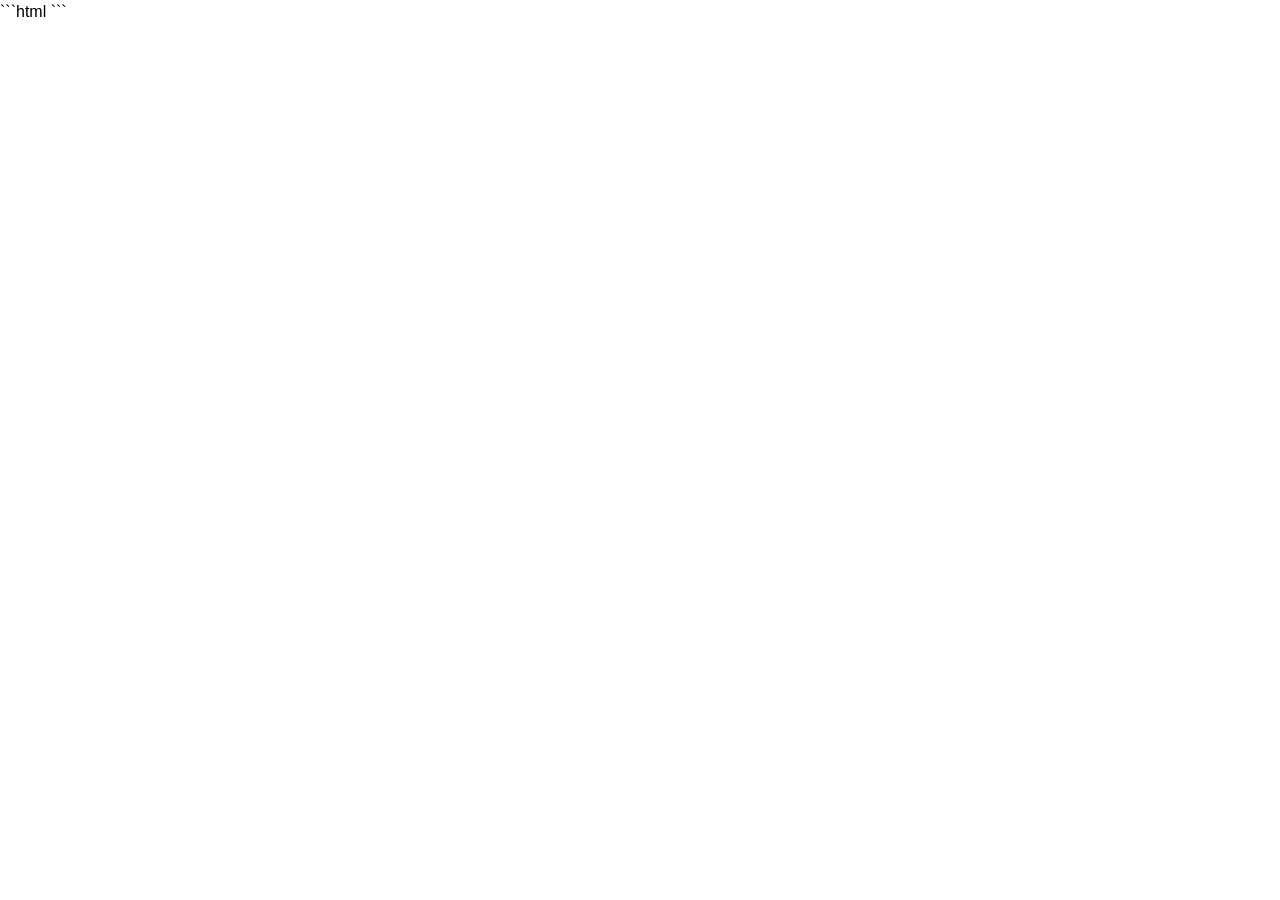
==== commit 9dc06f90: "Update index.html" ====
--- a/index.html
+++ b/index.html
@@ -5,337 +5,10 @@
     <meta charset="UTF-8">
     <meta name="viewport" content="width=device-width, initial-scale=1.0">
 
-    <title>Tom MacIntyre — Portfolio</title>
+    <title>....Maintenence in progress...</title>
 
     <link rel="stylesheet" href="style.css">
 </head>
 
-<body>
-
-    <!-- =========================
-         NAVIGATION
-    ========================== -->
-
-    <header class="navbar">
-        <a href="#" class="logo">TM<span>.</span></a>
-
-        <nav>
-            <a href="#work">Work</a>
-            <a href="#about">About</a>
-            <a href="#contact">Contact</a>
-        </nav>
-    </header>
-
-
-    <main>
-
-        <!-- =========================
-             HERO
-        ========================== -->
-
-        <section class="hero">
-
-            <div class="hero-content">
-
-                <p class="eyebrow">ENGINEERING · DESIGN · TECHNOLOGY</p>
-
-                <h1>
-                    I like to<br>
-                    <span>build things.</span>
-                </h1>
-
-                <p class="hero-description">
-                    Electronics, software, product design and whatever
-                    interesting problem I'm working on next.
-                </p>
-
-                <div class="hero-buttons">
-                    <a href="#work" class="button primary">
-                        View my work
-                    </a>
-
-                    <a href="#contact" class="button secondary">
-                        Get in touch
-                    </a>
-                </div>
-
-            </div>
-
-            <div class="hero-mark">
-                <div class="circle"></div>
-            </div>
-
-        </section>
-
-
-        <!-- =========================
-             WORK
-        ========================== -->
-
-        <section id="work" class="section">
-
-            <div class="section-heading">
-                <div>
-                    <p class="eyebrow">01 — SELECTED WORK</p>
-                    <h2>Things I've built.</h2>
-                </div>
-
-                <p class="section-intro">
-                    A selection of projects spanning electronics,
-                    software, design and making.
-                </p>
-            </div>
-
-
-            <div class="projects">
-
-                <!-- PROJECT -->
-
-                <article class="project">
-
-                    <div class="project-image">
-                        <span>PROJECT IMAGE</span>
-                    </div>
-
-                    <div class="project-info">
-
-                        <div>
-                            <p class="project-number">01</p>
-                            <h3>Project Name</h3>
-                        </div>
-
-                        <p>
-                            A short description of what the project is,
-                            what problem it solves and what you built.
-                        </p>
-
-                        <div class="tags">
-                            <span>Electronics</span>
-                            <span>Arduino</span>
-                            <span>CAD</span>
-                        </div>
-
-                    </div>
-
-                </article>
-
-
-                <!-- PROJECT -->
-
-                <article class="project">
-
-                    <div class="project-image">
-                        <span>PROJECT IMAGE</span>
-                    </div>
-
-                    <div class="project-info">
-
-                        <div>
-                            <p class="project-number">02</p>
-                            <h3>Another Project</h3>
-                        </div>
-
-                        <p>
-                            Describe another interesting thing you
-                            designed, programmed or built.
-                        </p>
-
-                        <div class="tags">
-                            <span>Python</span>
-                            <span>Computer Vision</span>
-                            <span>Raspberry Pi</span>
-                        </div>
-
-                    </div>
-
-                </article>
-
-
-                <!-- PROJECT -->
-
-                <article class="project">
-
-                    <div class="project-image">
-                        <span>PROJECT IMAGE</span>
-                    </div>
-
-                    <div class="project-info">
-
-                        <div>
-                            <p class="project-number">03</p>
-                            <h3>Design Project</h3>
-                        </div>
-
-                        <p>
-                            Product design, 3D modelling, visual design,
-                            or another creative project.
-                        </p>
-
-                        <div class="tags">
-                            <span>Product Design</span>
-                            <span>Blender</span>
-                            <span>Procreate</span>
-                        </div>
-
-                    </div>
-
-                </article>
-
-
-                <!-- PROJECT -->
-
-                <article class="project">
-
-                    <div class="project-image">
-                        <span>PROJECT IMAGE</span>
-                    </div>
-
-                    <div class="project-info">
-
-                        <div>
-                            <p class="project-number">04</p>
-                            <h3>Project Name</h3>
-                        </div>
-
-                        <p>
-                            Your fourth project can go here.
-                        </p>
-
-                        <div class="tags">
-                            <span>Software</span>
-                            <span>Design</span>
-                        </div>
-
-                    </div>
-
-                </article>
-
-            </div>
-
-        </section>
-
-
-        <!-- =========================
-             ABOUT
-        ========================== -->
-
-        <section id="about" class="section about">
-
-            <div class="section-heading">
-
-                <div>
-                    <p class="eyebrow">02 — ABOUT</p>
-                    <h2>A little about me.</h2>
-                </div>
-
-            </div>
-
-
-            <div class="about-grid">
-
-                <div class="about-large">
-                    <p>
-                        I'm Tom — a technically-minded person who likes
-                        figuring out how things work and then making them
-                        better.
-                    </p>
-                </div>
-
-                <div class="about-text">
-                    <p>
-                        My interests sit somewhere between electronics,
-                        software, product design and creative technology.
-                    </p>
-
-                    <p>
-                        I enjoy projects where I can combine practical
-                        problem solving with creativity and actually
-                        make something tangible.
-                    </p>
-                </div>
-
-            </div>
-
-        </section>
-
-
-        <!-- =========================
-             SKILLS
-        ========================== -->
-
-        <section class="section skills">
-
-            <p class="eyebrow">03 — TOOLKIT</p>
-
-            <div class="skills-grid">
-
-                <div>
-                    <h3>Hardware</h3>
-                    <p>
-                        Electronics · Arduino · Raspberry Pi ·
-                        Sensors · Motors · Prototyping
-                    </p>
-                </div>
-
-                <div>
-                    <h3>Software</h3>
-                    <p>
-                        Python · HTML · CSS · JavaScript ·
-                        Linux · Git
-                    </p>
-                </div>
-
-                <div>
-                    <h3>Design</h3>
-                    <p>
-                        CAD · 3D Printing · Blender ·
-                        Product Design · Procreate
-                    </p>
-                </div>
-
-            </div>
-
-        </section>
-
-
-        <!-- =========================
-             CONTACT
-        ========================== -->
-
-        <section id="contact" class="contact">
-
-            <p class="eyebrow">04 — CONTACT</p>
-
-            <h2>
-                Have something<br>
-                <span>interesting?</span>
-            </h2>
-
-            <a href="mailto:your@email.com" class="contact-link">
-                your@email.com
-            </a>
-
-        </section>
-
-    </main>
-
-
-    <!-- =========================
-         FOOTER
-    ========================== -->
-
-    <footer>
-
-        <p>© 2026 Tom MacIntyre</p>
-
-        <div>
-            <a href="#">GitHub</a>
-            <a href="#">LinkedIn</a>
-        </div>
-
-    </footer>
-
-
-</body>
 </html>
 ```
--- a/style.css
+++ b/style.css
@@ -0,0 +1,565 @@
+```css
+/* =========================================
+   COLOUR PALETTE
+========================================= */
+
+:root {
+    --black: #0A0A0A;
+    --slate-dark: #171B1F;
+    --slate: #252A30;
+    --slate-light: #66707A;
+
+    --white: #F4F4F1;
+    --white-muted: #C8CAC7;
+
+    --blonde: #D6B56C;
+    --blonde-light: #E6CB8A;
+}
+
+
+/* =========================================
+   RESET
+========================================= */
+
+* {
+    margin: 0;
+    padding: 0;
+    box-sizing: border-box;
+}
+
+html {
+    scroll-behavior: smooth;
+}
+
+body {
+    background: var(--black);
+    color: var(--white);
+
+    font-family:
+        -apple-system,
+        BlinkMacSystemFont,
+        "Segoe UI",
+        sans-serif;
+
+    line-height: 1.5;
+}
+
+
+/* =========================================
+   GENERAL
+========================================= */
+
+a {
+    color: inherit;
+    text-decoration: none;
+}
+
+.section {
+    width: min(1200px, 90%);
+    margin: auto;
+    padding: 140px 0;
+}
+
+.eyebrow {
+    color: var(--blonde);
+
+    font-size: 0.72rem;
+    font-weight: 700;
+
+    letter-spacing: 0.18em;
+}
+
+
+/* =========================================
+   NAVIGATION
+========================================= */
+
+.navbar {
+    width: min(1200px, 90%);
+
+    margin: auto;
+
+    height: 90px;
+
+    display: flex;
+    align-items: center;
+    justify-content: space-between;
+
+    border-bottom: 1px solid var(--slate);
+}
+
+.logo {
+    font-size: 1.5rem;
+    font-weight: 800;
+    letter-spacing: -0.05em;
+}
+
+.logo span {
+    color: var(--blonde);
+}
+
+nav {
+    display: flex;
+    gap: 35px;
+}
+
+nav a {
+    color: var(--white-muted);
+
+    font-size: 0.85rem;
+
+    transition: 0.25s;
+}
+
+nav a:hover {
+    color: var(--blonde);
+}
+
+
+/* =========================================
+   HERO
+========================================= */
+
+.hero {
+    width: min(1200px, 90%);
+    min-height: 750px;
+
+    margin: auto;
+
+    display: flex;
+    align-items: center;
+    justify-content: space-between;
+
+    position: relative;
+}
+
+.hero-content {
+    max-width: 750px;
+}
+
+.hero h1 {
+    margin-top: 20px;
+
+    font-size: clamp(4rem, 9vw, 8rem);
+
+    line-height: 0.88;
+
+    letter-spacing: -0.07em;
+}
+
+.hero h1 span {
+    color: var(--blonde);
+}
+
+.hero-description {
+    max-width: 550px;
+
+    margin-top: 35px;
+
+    color: var(--white-muted);
+
+    font-size: 1.15rem;
+}
+
+.hero-buttons {
+    display: flex;
+    gap: 15px;
+
+    margin-top: 40px;
+}
+
+
+/* =========================================
+   BUTTONS
+========================================= */
+
+.button {
+    padding: 14px 24px;
+
+    border: 1px solid var(--slate);
+
+    font-size: 0.85rem;
+    font-weight: 600;
+
+    transition: 0.25s;
+}
+
+.button.primary {
+    background: var(--blonde);
+    color: var(--black);
+
+    border-color: var(--blonde);
+}
+
+.button.primary:hover {
+    background: var(--blonde-light);
+}
+
+.button.secondary:hover {
+    border-color: var(--blonde);
+    color: var(--blonde);
+}
+
+
+/* =========================================
+   HERO GRAPHIC
+========================================= */
+
+.hero-mark {
+    width: 300px;
+    height: 300px;
+
+    display: grid;
+    place-items: center;
+}
+
+.circle {
+    width: 220px;
+    height: 220px;
+
+    border: 1px solid var(--slate-light);
+
+    border-radius: 50%;
+
+    position: relative;
+}
+
+.circle::before {
+    content: "";
+
+    position: absolute;
+
+    width: 70px;
+    height: 70px;
+
+    background: var(--blonde);
+
+    border-radius: 50%;
+
+    top: 20px;
+    right: 10px;
+}
+
+
+/* =========================================
+   SECTION HEADINGS
+========================================= */
+
+.section-heading {
+    display: flex;
+
+    justify-content: space-between;
+    align-items: end;
+
+    gap: 50px;
+
+    margin-bottom: 70px;
+}
+
+.section-heading h2 {
+    margin-top: 12px;
+
+    font-size: clamp(2.5rem, 5vw, 4.5rem);
+
+    line-height: 1;
+
+    letter-spacing: -0.05em;
+}
+
+.section-intro {
+    max-width: 350px;
+
+    color: var(--white-muted);
+}
+
+
+/* =========================================
+   PROJECTS
+========================================= */
+
+.projects {
+    display: grid;
+
+    grid-template-columns: 1fr 1fr;
+
+    gap: 25px;
+}
+
+.project {
+    background: var(--slate-dark);
+
+    border: 1px solid var(--slate);
+
+    transition:
+        transform 0.3s,
+        border-color 0.3s;
+}
+
+.project:hover {
+    transform: translateY(-6px);
+
+    border-color: var(--blonde);
+}
+
+.project-image {
+    aspect-ratio: 16 / 10;
+
+    background: var(--slate);
+
+    display: grid;
+    place-items: center;
+
+    color: var(--slate-light);
+
+    font-size: 0.7rem;
+
+    letter-spacing: 0.15em;
+}
+
+.project-info {
+    padding: 30px;
+}
+
+.project-number {
+    color: var(--blonde);
+
+    font-size: 0.7rem;
+
+    margin-bottom: 5px;
+}
+
+.project h3 {
+    font-size: 1.5rem;
+
+    letter-spacing: -0.03em;
+}
+
+.project-info > p {
+    margin-top: 20px;
+
+    color: var(--white-muted);
+}
+
+.tags {
+    display: flex;
+
+    flex-wrap: wrap;
+
+    gap: 8px;
+
+    margin-top: 25px;
+}
+
+.tags span {
+    padding: 5px 9px;
+
+    border: 1px solid var(--slate);
+
+    color: var(--white-muted);
+
+    font-size: 0.7rem;
+}
+
+
+/* =========================================
+   ABOUT
+========================================= */
+
+.about {
+    border-top: 1px solid var(--slate);
+}
+
+.about-grid {
+    display: grid;
+
+    grid-template-columns: 1.5fr 1fr;
+
+    gap: 100px;
+}
+
+.about-large {
+    font-size: clamp(2rem, 4vw, 4rem);
+
+    line-height: 1.05;
+
+    letter-spacing: -0.04em;
+}
+
+.about-text {
+    color: var(--white-muted);
+
+    font-size: 1.05rem;
+}
+
+.about-text p + p {
+    margin-top: 25px;
+}
+
+
+/* =========================================
+   SKILLS
+========================================= */
+
+.skills {
+    border-top: 1px solid var(--slate);
+}
+
+.skills-grid {
+    margin-top: 50px;
+
+    display: grid;
+
+    grid-template-columns: repeat(3, 1fr);
+
+    gap: 30px;
+}
+
+.skills-grid div {
+    padding-top: 25px;
+
+    border-top: 1px solid var(--slate);
+}
+
+.skills-grid h3 {
+    margin-bottom: 15px;
+
+    color: var(--blonde);
+}
+
+.skills-grid p {
+    color: var(--white-muted);
+}
+
+
+/* =========================================
+   CONTACT
+========================================= */
+
+.contact {
+    width: min(1200px, 90%);
+
+    margin: auto;
+
+    padding: 160px 0;
+
+    border-top: 1px solid var(--slate);
+}
+
+.contact h2 {
+    margin-top: 25px;
+
+    font-size: clamp(4rem, 9vw, 8rem);
+
+    line-height: 0.9;
+
+    letter-spacing: -0.07em;
+}
+
+.contact h2 span {
+    color: var(--blonde);
+}
+
+.contact-link {
+    display: inline-block;
+
+    margin-top: 50px;
+
+    color: var(--white-muted);
+
+    border-bottom: 1px solid var(--blonde);
+
+    padding-bottom: 5px;
+}
+
+.contact-link:hover {
+    color: var(--blonde);
+}
+
+
+/* =========================================
+   FOOTER
+========================================= */
+
+footer {
+    width: min(1200px, 90%);
+
+    margin: auto;
+
+    padding: 30px 0;
+
+    border-top: 1px solid var(--slate);
+
+    display: flex;
+
+    justify-content: space-between;
+
+    color: var(--slate-light);
+
+    font-size: 0.75rem;
+}
+
+footer div {
+    display: flex;
+    gap: 25px;
+}
+
+footer a:hover {
+    color: var(--blonde);
+}
+
+
+/* =========================================
+   MOBILE
+========================================= */
+
+@media (max-width: 800px) {
+
+    .navbar {
+        height: 75px;
+    }
+
+    nav {
+        gap: 15px;
+    }
+
+    .hero {
+        min-height: 650px;
+    }
+
+    .hero-mark {
+        display: none;
+    }
+
+    .projects {
+        grid-template-columns: 1fr;
+    }
+
+    .section-heading {
+        display: block;
+    }
+
+    .section-intro {
+        margin-top: 25px;
+    }
+
+    .about-grid {
+        grid-template-columns: 1fr;
+
+        gap: 50px;
+    }
+
+    .skills-grid {
+        grid-template-columns: 1fr;
+    }
+
+    .contact {
+        padding: 100px 0;
+    }
+
+    footer {
+        flex-direction: column;
+
+        gap: 20px;
+    }
+}
+```
